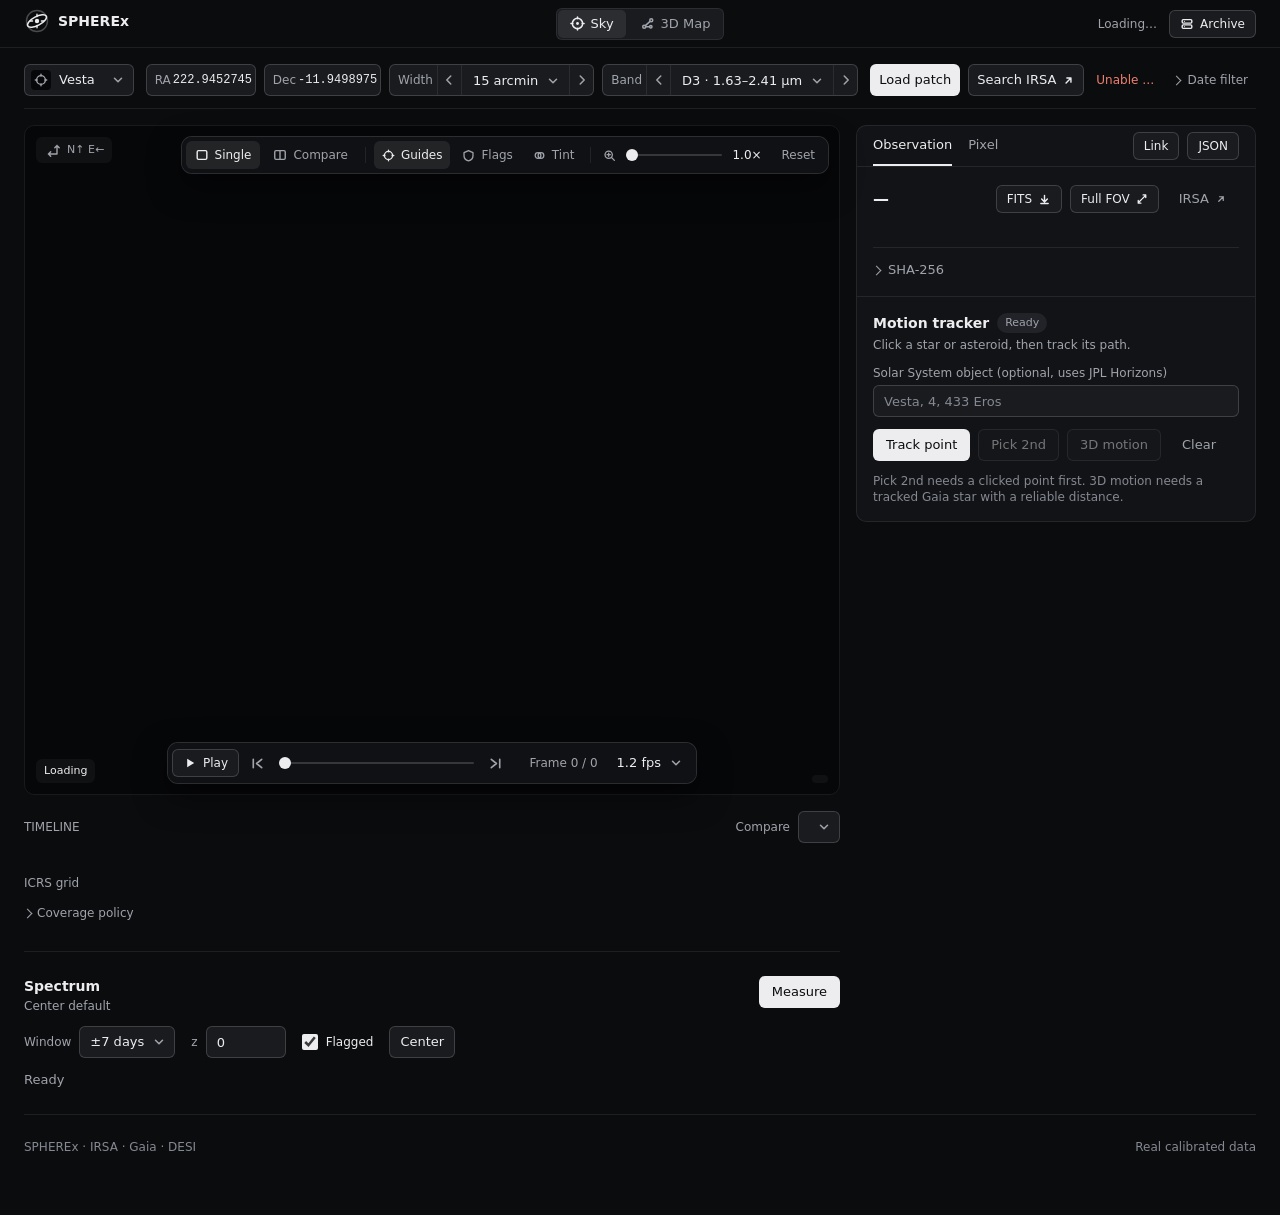
==== outputs/spherex-prototype/index.html @ 91ad0bd4 "Redesign the interface: neutral tokens, custom dropdowns, responsive pass - Split app.css into css/*" ====
<!doctype html>
<html lang="en">
<head>
  <meta charset="utf-8">
  <meta name="viewport" content="width=device-width, initial-scale=1">
  <meta name="description" content="Inspect real archived SPHEREx observations, spectra, and catalog 3D distances.">
  <title>SPHEREx · Celestial Workbench</title>
  <link rel="stylesheet" href="css/tokens.css?v=12">
  <link rel="stylesheet" href="css/controls.css?v=12">
  <link rel="stylesheet" href="css/appbar.css?v=12">
  <link rel="stylesheet" href="css/menu.css?v=12">
  <link rel="stylesheet" href="css/stage.css?v=12">
  <link rel="stylesheet" href="css/inspector.css?v=12">
  <link rel="stylesheet" href="css/spectrum.css?v=12">
  <link rel="stylesheet" href="css/atlas.css?v=12">
  <link rel="stylesheet" href="css/tracker.css?v=12">
  <link rel="stylesheet" href="css/dialogs.css?v=12">
  <link rel="stylesheet" href="css/responsive.css?v=12">
  <link rel="stylesheet" href="css/overrides.css?v=12">
  <script src="app.js?v=10" defer></script>
  <script src="light.js?v=2" defer></script>
  <script src="universe.js?v=2" defer></script>
  <script src="tracking.js?v=9" defer></script>
  <script src="ui-select.js?v=1" defer></script>
</head>
<body>
  <header class="app-bar">
    <div class="app-bar-left">
      <a href="/" class="crest" aria-label="SPHEREx Celestial Workbench home">
        <svg class="crest-mark" width="26" height="26" viewBox="0 0 26 26" fill="none" aria-hidden="true">
          <circle cx="13" cy="13" r="10.5" stroke="currentColor" stroke-width="1.4" stroke-opacity="0.28"/>
          <ellipse cx="13" cy="13" rx="10.5" ry="4.4" transform="rotate(-28 13 13)" stroke="currentColor" stroke-width="1.5"/>
          <path d="M13 6.2v2.4M13 17.4v2.4M6.2 13h2.4M17.4 13h2.4" stroke="currentColor" stroke-width="1.35" stroke-linecap="round"/>
          <circle cx="13" cy="13" r="2.2" fill="currentColor"/>
        </svg>
        <span class="crest-title">
          <strong>SPHEREx</strong>
        </span>
      </a>
    </div>

    <nav class="main-modes" aria-label="Primary workspace">
      <button id="observations-mode" type="button" aria-pressed="true">
        <svg width="15" height="15" viewBox="0 0 16 16" fill="none" stroke="currentColor" stroke-width="1.6" stroke-linecap="round" stroke-linejoin="round" aria-hidden="true">
          <circle cx="8" cy="8" r="5.5"/>
          <circle cx="8" cy="8" r="1.5" fill="currentColor" stroke="none"/>
          <path d="M8 1v2M8 13v2M1 8h2M13 8h2"/>
        </svg>
        <span>Sky</span>
      </button>
      <button id="universe-mode" type="button" aria-pressed="false">
        <svg width="15" height="15" viewBox="0 0 16 16" fill="none" stroke="currentColor" stroke-width="1.6" stroke-linecap="round" stroke-linejoin="round" aria-hidden="true">
          <circle cx="4.5" cy="11.5" r="1.6"/>
          <circle cx="12" cy="4.5" r="1.6"/>
          <circle cx="11.5" cy="11.5" r="1.3"/>
          <path d="M5.7 10.3L10.7 5.7M6.1 11.5h4"/>
        </svg>
        <span>3D Map</span>
      </button>
    </nav>

    <div class="app-bar-right">
      <span id="inventory" class="archive-stat">Loading…</span>
      <button id="updates-button" type="button" class="btn-outline btn-compact btn-trail">
        <svg width="14" height="14" viewBox="0 0 16 16" fill="none" stroke="currentColor" stroke-width="1.6" stroke-linecap="round" stroke-linejoin="round" aria-hidden="true">
          <rect x="2.5" y="3" width="11" height="4" rx="1.2"/>
          <rect x="2.5" y="9" width="11" height="4" rx="1.2"/>
          <circle cx="5" cy="5" r="0.6" fill="currentColor" stroke="none"/>
          <circle cx="5" cy="11" r="0.6" fill="currentColor" stroke="none"/>
        </svg>
        <span>Archive</span>
      </button>
    </div>
  </header>

  <main class="shell">
    <div id="observations-workspace">
      <div class="toolbar">
        <div class="target-switch">
          <button id="target-switcher" type="button" class="switcher" popovertarget="target-popover" aria-haspopup="true" aria-controls="target-popover">
            <span class="sr-only">Change target. Current target: </span>
            <img id="switcher-thumb" alt="" hidden>
            <svg id="switcher-icon" class="switcher-icon" width="16" height="16" viewBox="0 0 16 16" fill="none" stroke="currentColor" stroke-width="1.6" stroke-linecap="round" aria-hidden="true"><circle cx="8" cy="8" r="5"/><path d="M8 1.5v2M8 12.5v2M1.5 8h2M12.5 8h2"/></svg>
            <span class="switcher-copy">
              <strong id="switcher-name">Vesta</strong>
              <small id="switcher-count"></small>
            </span>
            <svg class="switcher-chevron" width="14" height="14" viewBox="0 0 16 16" fill="none" stroke="currentColor" stroke-width="1.75" stroke-linecap="round" stroke-linejoin="round" aria-hidden="true"><path d="M4 6l4 4 4-4"/></svg>
          </button>
          <div id="target-popover" class="target-popover" popover>
            <span class="popover-caption">Targets</span>
            <nav id="fields" class="target-list" aria-label="Saved fields"></nav>
            <button id="import-shortcut" type="button" class="btn-ghost btn-trail">
              <span>Import FITS</span>
              <svg width="13" height="13" viewBox="0 0 16 16" fill="none" stroke="currentColor" stroke-width="1.75" stroke-linecap="round" stroke-linejoin="round" aria-hidden="true"><path d="M8 12V3.5M4.5 7L8 3.5 11.5 7M3 13.5h10"/></svg>
            </button>
          </div>
        </div>

        <form id="search-form" class="query-strip" aria-label="Sky search">
          <div class="query-fields">
            <label class="input-group coord-field" title="Right ascension (ICRS): decimal degrees or hh:mm:ss">
              <span>RA</span>
              <input id="ra" value="222.9452745" required aria-describedby="coordinate-help" placeholder="deg or h:m:s">
            </label>
            <label class="input-group coord-field" title="Declination (ICRS): decimal degrees or ±dd:mm:ss">
              <span>Dec</span>
              <input id="dec" value="-11.9498975" required placeholder="deg or d:m:s">
            </label>

            <div class="input-group">
              <label for="fov">Width</label>
              <div class="stepper">
                <button type="button" id="fov-prev" class="static" aria-label="Previous field width">
                  <svg width="14" height="14" viewBox="0 0 16 16" fill="none" stroke="currentColor" stroke-width="1.75" stroke-linecap="round" stroke-linejoin="round" aria-hidden="true"><path d="M10 3.5L5.5 8 10 12.5"/></svg>
                </button>
                <select id="fov">
                  <option value="5">5 arcmin</option>
                  <option value="10">10 arcmin</option>
                  <option value="15" selected>15 arcmin</option>
                  <option value="30">30 arcmin</option>
                  <option value="60">60 arcmin</option>
                </select>
                <button type="button" id="fov-next" class="static" aria-label="Next field width">
                  <svg width="14" height="14" viewBox="0 0 16 16" fill="none" stroke="currentColor" stroke-width="1.75" stroke-linecap="round" stroke-linejoin="round" aria-hidden="true"><path d="M6 3.5L10.5 8 6 12.5"/></svg>
                </button>
              </div>
            </div>

            <div class="input-group">
              <label for="detector">Band</label>
              <div class="stepper">
                <button type="button" id="detector-prev" class="static" aria-label="Previous detector">
                  <svg width="14" height="14" viewBox="0 0 16 16" fill="none" stroke="currentColor" stroke-width="1.75" stroke-linecap="round" stroke-linejoin="round" aria-hidden="true"><path d="M10 3.5L5.5 8 10 12.5"/></svg>
                </button>
                <select id="detector">
                  <option value="1">D1 · 0.75–1.09 µm</option>
                  <option value="2">D2 · 1.10–1.62 µm</option>
                  <option value="3" selected>D3 · 1.63–2.41 µm</option>
                  <option value="4">D4 · 2.42–3.82 µm</option>
                  <option value="5">D5 · 3.83–4.41 µm</option>
                  <option value="6">D6 · 4.42–5.00 µm</option>
                </select>
                <button type="button" id="detector-next" class="static" aria-label="Next detector">
                  <svg width="14" height="14" viewBox="0 0 16 16" fill="none" stroke="currentColor" stroke-width="1.75" stroke-linecap="round" stroke-linejoin="round" aria-hidden="true"><path d="M6 3.5L10.5 8 6 12.5"/></svg>
                </button>
              </div>
            </div>
          </div>

          <div class="query-buttons">
            <button type="submit" class="btn-brass btn-trail" id="search-button">
              <span>Load patch</span>
            </button>
            <button type="button" id="archive-search" class="btn-outline btn-trail">
              <span>Search IRSA</span>
              <svg width="13" height="13" viewBox="0 0 16 16" fill="none" stroke="currentColor" stroke-width="1.75" stroke-linecap="round" stroke-linejoin="round" aria-hidden="true"><path d="M5 11L11 5M6 5h5v5"/></svg>
            </button>
          </div>

          <div class="query-meta">
            <div id="status" role="status" aria-live="polite" class="status">Ready</div>
            <details class="query-disclosure">
              <summary>
                <span class="summary-label">
                  <span>Date filter</span>
                </span>
                <span id="source-state">UTC · Auto</span>
              </summary>
              <div class="date-filter">
                <span id="coordinate-help">Deg or h:m:s</span>
                <label>From <input type="date" id="start"></label>
                <label>To <input type="date" id="end"></label>
              </div>
            </details>
          </div>
        </form>
      </div>

      <div class="workbench">
        <section class="stage" aria-labelledby="field-title">
          <div class="stage-title sr-only">
            <h1 id="field-title">Vesta</h1>
            <p class="coord-sub" id="field-type"></p>
          </div>

          <div class="hero">
            <div class="viewer-bar hero-float" role="group" aria-label="View controls">
              <div class="segmented" aria-label="View mode">
                <button id="mode-single" type="button" class="static" aria-pressed="true" title="Single frame view">
                  <svg width="14" height="14" viewBox="0 0 16 16" fill="none" stroke="currentColor" stroke-width="1.6" aria-hidden="true"><rect x="2.5" y="3" width="11" height="10" rx="1.5"/></svg>
                  <span>Single</span>
                </button>
                <button id="mode-split" type="button" class="static" aria-pressed="false" title="Side-by-side comparison">
                  <svg width="14" height="14" viewBox="0 0 16 16" fill="none" stroke="currentColor" stroke-width="1.6" aria-hidden="true"><rect x="2" y="3" width="12" height="10" rx="1.5"/><path d="M8 3v10"/></svg>
                  <span>Compare</span>
                </button>
              </div>
              <span class="float-divider" aria-hidden="true"></span>
              <label class="toggle-chip"><input type="checkbox" id="markers" checked>
                <svg width="13" height="13" viewBox="0 0 16 16" fill="none" stroke="currentColor" stroke-width="1.6" stroke-linecap="round" aria-hidden="true"><circle cx="8" cy="8" r="5"/><path d="M8 1.5v2M8 12.5v2M1.5 8h2M12.5 8h2"/></svg>
                <span>Guides</span>
              </label>
              <label class="toggle-chip"><input type="checkbox" id="quality">
                <svg width="13" height="13" viewBox="0 0 16 16" fill="none" stroke="currentColor" stroke-width="1.6" stroke-linecap="round" stroke-linejoin="round" aria-hidden="true"><path d="M8 2l5.5 2.5v3.8c0 3.3-2.3 5.5-5.5 6.2-3.2-.7-5.5-2.9-5.5-6.2V4.5L8 2z"/></svg>
                <span>Flags</span>
              </label>
              <label class="toggle-chip"><input type="checkbox" id="tint">
                <svg width="13" height="13" viewBox="0 0 16 16" fill="none" stroke="currentColor" stroke-width="1.6" stroke-linecap="round" aria-hidden="true"><circle cx="6.2" cy="8" r="3.5"/><circle cx="9.8" cy="8" r="3.5"/></svg>
                <span>Tint</span>
              </label>
              <span class="float-divider" aria-hidden="true"></span>
              <label class="zoom-control" title="Zoom sky viewport">
                <svg width="13" height="13" viewBox="0 0 16 16" fill="none" stroke="currentColor" stroke-width="1.6" stroke-linecap="round" aria-hidden="true"><circle cx="7" cy="7" r="4.5"/><path d="M10.5 10.5L14 14M7 5v4M5 7h4"/></svg>
                <input type="range" id="zoom" min="1" max="5" step="0.1" value="1">
                <output id="zoom-value">1.0×</output>
              </label>
              <button id="reset-view" type="button" class="btn-ghost" title="Reset pan and zoom">Reset</button>
            </div>

            <div id="viewers" class="viewers" aria-busy="false">
              <div id="view-message" class="view-message" hidden role="status"></div>
              <div class="image-pane" id="primary-pane">
                <canvas id="sky" tabindex="0" aria-label="Aligned sky image. Click to inspect a pixel, drag to pan, or use the zoom control."></canvas>
                <span class="hud-badge hud-bl" id="frame-caption">Loading</span>
                <span class="hud-badge hud-tl compass" aria-label="Orientation North up, East left">
                  <svg width="18" height="18" viewBox="0 0 18 18" fill="none" stroke="currentColor" stroke-width="1.4" stroke-linecap="round" aria-hidden="true"><path d="M13 13V4.5M10.8 6.7L13 4.5l2.2 2.2M13 13H4.5M6.7 10.8L4.5 13l2.2 2.2"/></svg>
                  <span>N↑ E←</span>
                </span>
                <span class="hud-badge hud-br" id="scale-label"></span>
                <span class="hud-badge hover-flag-badge" id="hover-flag-badge" hidden></span>
              </div>
              <div class="image-pane" id="reference-pane" hidden>
                <canvas id="reference" tabindex="0" aria-label="Reference sky image"></canvas>
                <span class="hud-badge hud-bl" id="reference-caption"></span>
                <span class="hud-badge hud-tl compass">N↑ E←</span>
              </div>
            </div>

            <div class="transport hero-float" role="group" aria-label="Playback">
              <button id="play" type="button" class="btn-outline" aria-pressed="false">
                <span class="play-icon-slot" aria-hidden="true">
                  <svg class="icon-play" width="14" height="14" viewBox="0 0 16 16" fill="currentColor"><path d="M4.8 3.2v9.6l8-4.8z"/></svg>
                  <svg class="icon-pause" width="14" height="14" viewBox="0 0 16 16" fill="currentColor"><rect x="3.8" y="3.2" width="3" height="9.6" rx="0.9"/><rect x="9.2" y="3.2" width="3" height="9.6" rx="0.9"/></svg>
                </span>
                <span id="play-label">Play</span>
              </button>
              <button id="previous" type="button" class="btn-ghost icon-btn" aria-label="Previous frame">
                <svg width="15" height="15" viewBox="0 0 16 16" fill="none" stroke="currentColor" stroke-width="1.75" stroke-linecap="round" stroke-linejoin="round" aria-hidden="true"><path d="M3.5 3.5v9M12.5 3.5L7 8l5.5 4.5"/></svg>
              </button>
              <input id="timeline" type="range" min="0" max="0" value="0" step="1" aria-label="Observation frame">
              <button id="next" type="button" class="btn-ghost icon-btn" aria-label="Next frame">
                <svg width="15" height="15" viewBox="0 0 16 16" fill="none" stroke="currentColor" stroke-width="1.75" stroke-linecap="round" stroke-linejoin="round" aria-hidden="true"><path d="M12.5 3.5v9M3.5 3.5L9 8l-5.5 4.5"/></svg>
              </button>
              <span id="frame-counter" class="frame-counter">Frame 0 / 0</span>
              <select id="speed" aria-label="Playback interval">
                <option value="1400">0.7 fps</option>
                <option value="800" selected>1.2 fps</option>
                <option value="350">3.0 fps</option>
              </select>
            </div>
          </div>

          <div class="legend-strip">
            <span id="guide-legend" class="legend-marks" aria-label="Mark legend"></span>
            <span id="flag-legend" class="legend-item" hidden>
              <i class="legend-swatch"></i>
              <span>Detector artifact mask</span>
            </span>
          </div>

          <div class="frames-block">
            <div class="timeline-heading">
              <span id="baseline">TIMELINE</span>
              <label>Compare <select id="reference-date"></select></label>
            </div>
            <div class="filmstrip" id="filmstrip"></div>
          </div>

          <div class="stage-notes">
            <p class="comparison-note" id="comparison-note">ICRS grid</p>

            <details id="excluded-observations" class="excluded-observations" hidden>
              <summary id="excluded-summary"></summary>
              <div id="excluded-list"></div>
            </details>

            <details class="coverage-help">
              <summary>Coverage policy</summary>
              <p>Each aligned view uses a padded archive cutout on one ICRS sky grid. Playback requires ≥99% footprint coverage and ≥80% valid unmasked pixels. Brightness also depends on wavelength, background, and flags.</p>
            </details>
          </div>

          <section id="light-panel" class="light-panel" aria-labelledby="light-title">
            <div class="light-head">
              <div class="target-title-block">
                <h2 id="light-title" class="section-title">Spectrum</h2>
                <p id="light-position" class="coord-sub">Center default</p>
              </div>
              <button id="measure-light" type="button" class="btn-brass">Measure</button>
            </div>

            <div class="light-controls">
              <label>Window
                <select id="light-scope">
                  <option value="near">±7 days</option>
                  <option value="dates">Viewer dates</option>
                  <option value="all">All dates</option>
                </select>
              </label>
              <label title="Reference redshift z">z
                <input id="light-redshift" type="number" value="0" min="0" max="5" step="0.001">
              </label>
              <label class="check-label">
                <input type="checkbox" id="light-review" checked> Flagged
              </label>
              <button id="light-center" type="button" class="btn-outline btn-compact">Center</button>
            </div>

            <p id="light-status" class="light-status" role="status">Ready</p>

            <div id="light-result" hidden>
              <div class="light-controls plot-toolbar">
                <div class="segmented">
                  <button id="plot-spectrum" type="button" class="static" aria-pressed="true">Spectrum</button>
                  <button id="plot-time" type="button" class="static" aria-pressed="false">Time</button>
                </div>
                <label>Release
                  <select id="light-release">
                    <option value="all">All</option>
                    <option value="QR3">QR3</option>
                    <option value="QR2">QR2</option>
                  </select>
                </label>
                <label id="time-wave-label" hidden>µm
                  <input id="time-wave" type="number" value="2" min="0.75" max="5" step="0.01">
                </label>
                <label id="time-tolerance-label" hidden>±
                  <input id="time-tolerance" type="number" value="0.05" min="0.005" max="0.5" step="0.005">
                </label>
                <div class="export-pills">
                  <button id="light-csv" type="button" class="btn-outline btn-compact">CSV</button>
                  <button id="light-json" type="button" class="btn-outline btn-compact">JSON</button>
                  <button id="light-svg" type="button" class="btn-outline btn-compact">SVG</button>
                </div>
              </div>

              <div class="plot-wrap">
                <svg id="light-chart" viewBox="0 0 1000 390" role="img" aria-label="Measured light with error bars"></svg>
              </div>
              <p id="plot-note" class="plot-note"></p>

              <div class="candidate-heading">
                <h3>Dip checks</h3>
              </div>
              <div id="chemical-candidates" class="chemical-candidates"></div>

              <details class="coverage-help">
                <summary>Method &amp; refs</summary>
                <p>Forced ePSF fit calibrated using official spectral WCS and pixel solid-angle maps without deblending. Simplified ≥5σ local-continuum checks (releases separate, ≤14d groups) — screening indicators only. Redshift z shifts rest wavelengths.</p>
                <div id="light-sources"></div>
              </details>

              <details class="coverage-help">
                <summary>Records</summary>
                <div id="measurement-table" class="measurement-table"></div>
                <button id="more-measurements" type="button" class="btn-ghost">Show more</button>
              </details>
            </div>
          </section>
        </section>

        <aside class="inspector" aria-label="Details">
          <div class="vesta-callout inspector-section">
            <p id="target-note" class="callout-banner" hidden></p>
            <button id="vesta-example" type="button" class="btn-ghost example-shortcut" hidden>
              <svg width="13" height="13" viewBox="0 0 16 16" fill="none" stroke="currentColor" stroke-width="1.75" stroke-linecap="round" stroke-linejoin="round" aria-hidden="true"><circle cx="8" cy="8" r="5.5"/><path d="M8 5.5v3l2 1.5"/></svg>
              <span>Load archived Vesta example · Aug 4–5</span>
            </button>
            <div id="vesta-guide" class="vesta-guide" hidden><strong>Vesta walkthrough</strong><span id="vesta-guide-text">The gold circle marks a suggested position in this frame.</span><button id="vesta-next-guide" type="button" class="btn-outline btn-compact">Show other marked frame →</button></div>
          </div>

          <section class="inspector-section inspector-card" aria-label="Observation and pixel inspector">
            <div class="inspector-top">
              <div class="tabs" role="tablist">
                <button id="tab-observation" type="button" role="tab" class="static" aria-selected="true">Observation</button>
                <button id="tab-pixel" type="button" role="tab" class="static" aria-selected="false">Pixel</button>
              </div>
              <div class="inspector-util-btns">
                <button id="share" type="button" class="btn-outline btn-compact" title="Copy view URL">Link</button>
                <button id="export" type="button" class="btn-outline btn-compact" title="Export session JSON">JSON</button>
              </div>
            </div>

            <div id="observation-panel" role="tabpanel">
              <div class="obs-banner">
                <div>
                  <h2 id="observation-date">—</h2>
                  <p class="obs-utc" id="observation-time"></p>
                </div>
                <div class="obs-dl-group">
                  <a id="fits-link" class="btn-outline btn-compact btn-trail" download>
                    <span>FITS</span>
                    <svg width="13" height="13" viewBox="0 0 16 16" fill="none" stroke="currentColor" stroke-width="1.75" stroke-linecap="round" stroke-linejoin="round" aria-hidden="true"><path d="M8 3v7.5M4.5 7.5L8 11l3.5-3.5M3.5 13h9"/></svg>
                  </a>
                  <button id="context-button" type="button" class="btn-outline btn-compact btn-trail">
                    <span>Full FOV</span>
                    <svg width="12" height="12" viewBox="0 0 16 16" fill="none" stroke="currentColor" stroke-width="1.75" stroke-linecap="round" stroke-linejoin="round" aria-hidden="true"><path d="M9.5 2.5H13v3.5M6.5 13.5H3V10M13 3L8.5 7.5M3 13l4.5-4.5"/></svg>
                  </button>
                  <a id="source-link" class="btn-ghost btn-trail" target="_blank" rel="noreferrer">
                    <span>IRSA</span>
                    <svg width="12" height="12" viewBox="0 0 16 16" fill="none" stroke="currentColor" stroke-width="1.6" stroke-linecap="round" stroke-linejoin="round" aria-hidden="true"><path d="M5 11L11 5M6 5h5v5"/></svg>
                  </a>
                </div>
              </div>

              <dl id="metadata" class="kv-grid"></dl>
              <div class="quality-card" id="quality-card"></div>

              <details class="hash-details">
                <summary>SHA-256</summary>
                <p id="provenance"></p>
                <code id="checksum"></code>
                <p>Aligned view uses asinh stretch; inspector reads native FITS pixels.</p>
              </details>
            </div>

            <div id="pixel-panel" role="tabpanel" hidden>
              <div class="pixel-guide-hint">
                <svg width="24" height="24" viewBox="0 0 24 24" fill="none" stroke="currentColor" stroke-width="1.5" stroke-linecap="round" aria-hidden="true">
                  <circle cx="12" cy="12" r="8" stroke-opacity="0.35"/>
                  <path d="M12 2.5v3M12 18.5v3M2.5 12h3M18.5 12h3"/>
                  <circle cx="12" cy="12" r="2" fill="#6cb8ff" stroke="none"/>
                </svg>
                <strong class="intro-pixel">Click sky pixel</strong>
              </div>
              <div id="pixel-result"></div>
              <a class="btn-ghost flag-ref btn-trail" target="_blank" rel="noreferrer" href="https://irsa.ipac.caltech.edu/onlinehelp/spherex/spherex/sp.html">
                <span>IRSA flags</span>
                <svg width="12" height="12" viewBox="0 0 16 16" fill="none" stroke="currentColor" stroke-width="1.6" stroke-linecap="round" stroke-linejoin="round" aria-hidden="true"><path d="M5 11L11 5M6 5h5v5"/></svg>
              </a>
            </div>
          </section>

          <div class="tracking-bar inspector-section">
            <div class="tracking-head">
              <div class="tracking-title-row">
                <h2 class="section-title">Motion tracker</h2>
                <span id="track-kind-pill" class="track-kind-pill">Ready</span>
              </div>
              <p id="track-status" role="status">Click a star or asteroid, then track its path.</p>
            </div>
            <label class="track-object" for="track-object">Solar System object (optional, uses JPL Horizons)
              <input id="track-object" type="text" placeholder="Vesta, 4, 433 Eros" autocomplete="off" spellcheck="false">
            </label>
            <div class="tracking-actions">
              <button id="track-star" type="button" class="btn-brass">Track point</button>
              <button id="track-anchor" type="button" class="btn-outline" disabled aria-pressed="false" title="Needs a clicked point first. Then step to another frame and click the moving object to anchor its path.">Pick 2nd</button>
              <button id="track-3d" type="button" class="btn-outline" disabled title="Needs a tracked Gaia DR3 star with a reliable distance (parallax over 20 times its error, RUWE below 1.4).">3D motion</button>
              <button id="track-clear" type="button" class="btn-ghost">Clear</button>
            </div>
            <p id="track-help" class="track-help">Pick 2nd needs a clicked point first. 3D motion needs a tracked Gaia star with a reliable distance.</p>
            <div id="track-result" hidden>
              <div id="track-eph" class="track-eph" hidden>
                <p id="track-source" class="track-source"></p>
                <p id="track-timescale"></p>
                <ul id="track-warnings" class="track-warnings"></ul>
                <p id="track-offset"></p>
                <p id="track-flag" class="track-flag" role="alert" hidden></p>
              </div>
              <div id="track-kpis" class="track-kpis">
                <div class="track-kpi"><span>Speed</span><strong id="kpi-speed">—</strong><small id="kpi-speed-pred"></small></div>
                <div class="track-kpi"><span>Heading</span><strong id="kpi-heading">—</strong><small id="kpi-heading-pred"></small></div>
                <div class="track-kpi"><span>Change</span><strong id="kpi-change">—</strong></div>
                <div class="track-kpi"><span>Measured</span><strong id="kpi-points">—</strong></div>
              </div>
              <div class="track-charts">
                <svg id="track-plot" viewBox="0 0 400 180" role="img" aria-label="Measured sky trajectory relative to the reference observation"></svg>
                <svg id="track-change-plot" viewBox="0 0 400 150" role="img" aria-label="Cumulative path and interval speed over time"></svg>
              </div>
              <p id="track-summary"></p>
              <div class="track-result-actions">
                <button id="track-path" type="button" class="btn-outline btn-compact" hidden>Predicted path details</button>
                <button id="track-export" type="button" class="btn-outline btn-compact">Export JSON</button>
              </div>
              <details>
                <summary>Method &amp; limits</summary>
                <p>Measures native-pixel 2D Gaussian centroids (with unsaturated wing fallback on bright or saturated cores). Matches Gaia DR3 when unique, follows archived ephemerides for Solar System objects like Vesta, or uses an optional 2nd-frame anchor for custom moving objects. Click any point or speed bar to jump frames.</p>
              </details>
            </div>
          </div>

        </aside>
      </div>
    </div>

    <section id="universe-workspace" hidden class="surface-card universe-workspace">
      <div class="card-header">
        <div class="target-title-block">
          <h1>Cosmic atlas</h1>
          <p id="universe-status" class="coord-sub" role="status">Loading…</p>
        </div>
        <div class="universe-head-controls">
          <label>Catalog
            <select id="universe-kind">
              <option value="galaxies">Galaxies · DESI DR1</option>
              <option value="stars">Stars · Gaia DR3</option>
            </select>
          </label>
        </div>
      </div>

      <div class="atlas-controls">
        <label><span>View</span><select id="atlas-view"><option value="slice">Thin slice · less overlap</option><option value="volume">Full catalog volume</option><option value="nearby">Selected neighborhood</option></select></label>
        <label><span>Distance limit <output id="atlas-distance-value"></output></span><input id="atlas-distance" type="range" min="1" max="100" value="100"></label>
        <label><span>Slice thickness <output id="atlas-thickness-value"></output></span><input id="atlas-thickness" type="range" min="2" max="100" value="6"></label>
        <label class="check-label"><input id="atlas-grid" type="checkbox"> Coordinate guides</label>
        <button id="atlas-fit" class="btn-outline">Fit visible objects</button>
      </div>
      <p id="atlas-context" class="atlas-context">Measured positions · each point is a catalog object · symbols are not resolved photographs</p>
      <div class="universe-layout">
        <div class="universe-stage">
          <canvas id="universe-canvas" tabindex="0" aria-label="3D catalog map. Drag to rotate, Shift-drag to pan, wheel to zoom. Click a point to select it."></canvas>
          <div class="atlas-badge"><span id="atlas-count">Loading catalog</span><small id="atlas-legend">Color represents redshift</small></div>
          <div class="atlas-camera"><button id="atlas-zoom-in" class="btn-outline" aria-label="Zoom in">+</button><button id="atlas-zoom-out" class="btn-outline" aria-label="Zoom out">−</button><button id="atlas-top" class="btn-outline">Top view</button></div>
          <div class="universe-overlay">
            <span id="universe-scale"></span>
            <span>Drag: orbit · Shift-drag: pan · Scroll: zoom</span>
          </div>
        </div>

        <aside class="universe-details">
          <div class="atlas-browser"><label for="atlas-search">Find an object</label><input id="atlas-search" type="search" placeholder="Catalog name or ID" autocomplete="off"><div class="atlas-list-heading"><span id="atlas-results-count"></span><select id="atlas-sort" aria-label="Sort objects"><option value="distance">Nearest first</option><option value="name">Name / ID</option></select></div><div id="atlas-results" class="atlas-results" role="group" aria-label="Catalog objects"></div><div class="pair-buttons"><button id="atlas-prev-page" class="btn-outline">Previous</button><button id="atlas-next-page" class="btn-outline">Next</button></div><p id="atlas-browser-note" class="small">Choose a row to locate it. Focus brings its surroundings closer.</p></div>
          <div class="record-head">
            <h2 id="universe-object">Solar System origin</h2>
          </div>
          <dl id="universe-metadata" class="kv-list"></dl>
          <div class="universe-actions">
            <button id="open-object" type="button" class="btn-brass btn-trail" disabled>
              <span>Inspect sky</span>
              <svg width="14" height="14" viewBox="0 0 16 16" fill="none" stroke="currentColor" stroke-width="1.85" stroke-linecap="round" stroke-linejoin="round" aria-hidden="true"><path d="M3 8h10M9 4l4 4-4 4"/></svg>
            </button>
            <div class="pair-buttons">
              <button id="focus-object" type="button" class="btn-outline" disabled>Focus</button>
              <button id="reset-universe" type="button" class="btn-outline">Reset</button>
            </div>
          </div>
          <p id="universe-selection-note" class="muted small">Real catalog positions</p>
        </aside>
      </div>

      <div class="light-controls universe-toolbar">
        <label id="universe-time-label" hidden>Year
          <input id="universe-year" type="range" min="1516" max="2516" step="1" value="2016">
          <output id="universe-year-value">2016</output>
        </label>
        <label class="check-label">
          <input type="checkbox" id="universe-errors" checked> Error bars
        </label>
        <button id="universe-export" type="button" class="btn-outline btn-compact">Export JSON</button>
      </div>

      <details class="coverage-help universe-notes-wrap">
        <summary>Model &amp; sources</summary>
        <div id="universe-notes" class="comparison-note"></div>
      </details>
    </section>

    <footer>
      <span>SPHEREx · IRSA · Gaia · DESI</span>
      <span>Real calibrated data</span>
    </footer>
  </main>

  <dialog id="updates">
    <div class="dialog-title">
      <div>
        <h2>Archive</h2>
      </div>
      <button class="close-dialog static" type="button" aria-label="Close">
        <svg width="16" height="16" viewBox="0 0 16 16" fill="none" stroke="currentColor" stroke-width="1.75" stroke-linecap="round" aria-hidden="true"><path d="M4 4l8 8M12 4l-8 8"/></svg>
      </button>
    </div>
    <div class="update-grid">
      <section>
        <h3>IRSA search</h3>
        <p>Cache local cutouts</p>
        <p id="collections" class="mono small"></p>
        <a href="https://irsa.ipac.caltech.edu/Missions/spherex.html" target="_blank" rel="noreferrer">Release notes ↗</a>
      </section>
      <section>
        <h3>Import FITS</h3>
        <label>Release <input id="release-label" value="QR3" maxlength="30"></label>
        <label class="file-label">Select FITS <input id="fits-files" type="file" accept=".fits,.fit" multiple></label>
        <p id="import-status" role="status"></p>
      </section>
    </div>
    <p id="sync-status" role="status"></p>
    <div id="imported-list"></div>
  </dialog>

  <dialog id="context">
    <div class="dialog-title">
      <div>
        <h2>Full detector</h2>
      </div>
      <button class="close-dialog static" type="button" aria-label="Close">
        <svg width="16" height="16" viewBox="0 0 16 16" fill="none" stroke="currentColor" stroke-width="1.75" stroke-linecap="round" aria-hidden="true"><path d="M4 4l8 8M12 4l-8 8"/></svg>
      </button>
    </div>
    <div id="context-bands" class="context-bands"></div>
    <p id="context-note"></p>
    <img id="context-image" alt="Full archived SPHEREx detector image">
    <a id="context-source" target="_blank" rel="noreferrer">Original FITS ↗</a>
  </dialog>
  <dialog id="star-space" class="star-space"><div class="dialog-title"><div><p class="map-eyebrow">One star · our Solar System</p><h2 id="star-space-title">Relative motion</h2></div><button id="star-space-close" class="close-dialog btn-ghost" type="button" aria-label="Close"><svg width="16" height="16" viewBox="0 0 16 16" fill="none" stroke="currentColor" stroke-width="1.75" stroke-linecap="round" aria-hidden="true"><path d="M4 4l8 8M12 4l-8 8"/></svg></button></div><div class="star-space-stage"><canvas id="star-space-canvas" aria-label="Selected star and Solar System in three dimensional space. Drag to orbit and scroll to zoom." tabindex="0"></canvas><div class="star-space-hud"><span id="star-space-distance"></span><span>Drag to orbit · Scroll to zoom<br>Sphere sizes are illustrative · distances in parsecs</span></div></div><div class="star-space-controls"><button id="star-space-play" class="btn-brass" type="button">▶ Play motion</button><label>Year <output id="star-space-year-label">2016</output><input id="star-space-year" type="range" min="1516" max="2516" value="2016"></label><button id="star-space-reset" class="btn-outline">Reset view</button></div><p id="star-space-note" class="atlas-context"></p></dialog>
</body>
</html>
---- outputs/spherex-prototype/css/tokens.css ----
/* Design tokens and base elements. The contract is outputs/ui-design-spec.md: nothing outside this file hard-codes a colour. */
:root {
  color-scheme: dark;

  /* Surfaces */
  --bg: #0b0c0e;
  --panel: #121316;
  --surface: #191b1f;
  --surface-hover: #212328;
  --canvas-bg: #060709;
  --line: rgba(255, 255, 255, 0.08);
  --line-strong: rgba(255, 255, 255, 0.16);
  --line-hover: rgba(255, 255, 255, 0.28);

  /* Text */
  --text: #ededef;
  --muted: #a0a3ab;
  --subtle: #858892;

  /* Neutral accent: filled primary, checked and selected states */
  --accent: #ededef;
  --accent-hover: #ffffff;
  --accent-ink: #0b0c0e;
  --accent-soft: rgba(255, 255, 255, 0.08);
  --focus: #6ea8fe;

  /* Meaning */
  --warning: #e5b25d;
  --warning-soft: rgba(229, 178, 93, 0.12);
  --danger: #f0806e;
  --danger-soft: rgba(240, 128, 110, 0.12);
  --positive: #68d391;
  --positive-soft: rgba(104, 211, 145, 0.12);

  /* Canvas mark colours, only where the DOM repeats a mark drawn on the image */
  --sky: #6cb8ff;
  --predict: #b9a3f5;

  /* Type */
  --sans: "Segoe UI Variable Text", "Segoe UI", system-ui, -apple-system, sans-serif;
  --display: var(--sans);
  --mono: ui-monospace, "Cascadia Mono", "SF Mono", Consolas, monospace;

  /* Spacing scale */
  --s1: 4px;
  --s2: 8px;
  --s3: 12px;
  --s4: 16px;
  --s5: 24px;
  --s6: 32px;
  --s7: 48px;

  /* Shape */
  --control-h: 32px;
  --control-h-compact: 28px;
  --r-control: 6px;
  --r-panel: 10px;
  --shadow-float: 0 0 0 1px var(--line-strong), 0 12px 32px rgba(0, 0, 0, 0.5);

  /* Motion */
  --ease-out: cubic-bezier(0.2, 0.8, 0.2, 1);
  --t-fast: 120ms;
  --t-menu: 160ms;
  --t-dialog: 200ms;

  /* Older names still read by component files; same values as above */
  --ease-in-out: var(--ease-out);
  --ease-icon: var(--ease-out);
  --shadow-border: 0 0 0 1px var(--line);
  --shadow-border-hover: 0 0 0 1px var(--line-strong);
  --shadow-dialog: var(--shadow-float);
  --image-outline: var(--line);

  font: 13px/20px var(--sans);
}

/* Touch screens and narrow windows get taller controls. */
@media (pointer: coarse), (max-width: 768px) {
  :root {
    --control-h: 40px;
    --control-h-compact: 36px;
  }
}

* {
  box-sizing: border-box;
}

html {
  scrollbar-width: thin;
  scrollbar-color: var(--line-strong) transparent;
}

body {
  margin: 0;
  background: var(--bg);
  color: var(--text);
  -webkit-font-smoothing: antialiased;
}

[hidden] {
  display: none !important;
}

.sr-only {
  position: absolute;
  width: 1px;
  height: 1px;
  overflow: hidden;
  clip: rect(0, 0, 0, 0);
  white-space: nowrap;
}

::selection {
  background: rgba(110, 168, 254, 0.35);
  color: var(--text);
}

h1, h2, h3 {
  font-weight: 600;
  text-wrap: balance;
}

button, input, select {
  font: inherit;
}

button, a, input, select, summary {
  touch-action: manipulation;
  -webkit-tap-highlight-color: transparent;
  transition-property: background-color, border-color, color, opacity;
  transition-duration: var(--t-fast);
  transition-timing-function: var(--ease-out);
}

button, select, summary {
  cursor: pointer;
}

button {
  border: 1px solid transparent;
  border-radius: var(--r-control);
  padding: 0 var(--s3);
  background: none;
  color: var(--text);
}

button:disabled,
input:disabled {
  opacity: 0.45;
  cursor: not-allowed;
}

a {
  color: var(--text);
  text-decoration: underline;
  text-decoration-color: var(--line-strong);
  text-underline-offset: 3px;
}

:focus-visible {
  outline: 2px solid var(--focus);
  outline-offset: 2px;
}

input, select {
  min-width: 0;
  height: var(--control-h);
  padding: 0 10px;
  background: var(--surface);
  border: 1px solid var(--line-strong);
  border-radius: var(--r-control);
  color: var(--text);
  font-size: 13px;
  font-variant-numeric: tabular-nums;
  caret-color: var(--text);
}

input::placeholder {
  color: var(--subtle);
  opacity: 1;
}

input:focus-visible,
select:focus-visible {
  outline-offset: 0;
  border-color: var(--focus);
}

input[type=checkbox] {
  accent-color: var(--accent);
  width: 16px;
  height: 16px;
  margin: 0;
  padding: 0;
}

input[type=file] {
  height: auto;
  padding: var(--s1);
  font-size: 12px;
  color: var(--muted);
}

input[type=file]::file-selector-button {
  font: inherit;
  font-weight: 500;
  color: var(--text);
  background: var(--surface-hover);
  border: 1px solid var(--line-strong);
  border-radius: var(--r-control);
  padding: var(--s1) 10px;
  margin-inline-end: 10px;
  cursor: pointer;
}

@media (prefers-reduced-motion: reduce) {
  *, *::before, *::after {
    transition-duration: 0s !important;
    animation-duration: 0s !important;
  }
}
---- outputs/spherex-prototype/css/controls.css ----
/* Shared controls: sliders and the three button kinds. Class names are read by the JavaScript and stay as they are. */
input[type=range] {
  -webkit-appearance: none;
  appearance: none;
  background: transparent;
  border: 0;
  padding: 0;
  height: 20px;
}

input[type=range]::-webkit-slider-runnable-track {
  height: 2px;
  border-radius: 999px;
  background: var(--line-strong);
}

input[type=range]::-webkit-slider-thumb {
  -webkit-appearance: none;
  appearance: none;
  width: 12px;
  height: 12px;
  border-radius: 50%;
  background: var(--accent);
  border: 0;
  margin-top: -5px;
  cursor: pointer;
}

input[type=range]::-moz-range-track {
  height: 2px;
  border-radius: 999px;
  background: var(--line-strong);
}

input[type=range]::-moz-range-thumb {
  width: 12px;
  height: 12px;
  border-radius: 50%;
  background: var(--accent);
  border: 0;
  cursor: pointer;
}

/* Buttons. Primary (.btn-brass): one per region. Default (.btn-outline): bordered surface. Ghost: text only. */
.btn-brass,
.btn-outline,
.btn-ghost {
  display: inline-flex;
  align-items: center;
  justify-content: center;
  gap: 6px;
  min-height: var(--control-h);
  padding: 0 var(--s3);
  border-radius: var(--r-control);
  font-size: 13px;
  font-weight: 500;
  line-height: 20px;
  white-space: nowrap;
  text-decoration: none;
}

.btn-brass svg,
.btn-outline svg,
.btn-ghost svg {
  flex: none;
}

.btn-brass {
  background: var(--accent);
  color: var(--accent-ink);
}

.btn-outline {
  border: 1px solid var(--line-strong);
  background: var(--surface);
  color: var(--text);
}

.btn-ghost {
  background: transparent;
  color: var(--muted);
}

.btn-compact {
  min-height: var(--control-h-compact);
  padding: 0 10px;
  font-size: 12px;
}

.btn-outline.primary-hint {
  border-color: var(--text);
}

.btn-brass:not(:disabled):active,
.btn-outline:not(:disabled):active,
.btn-ghost:not(:disabled):active {
  scale: 0.98;
}

@media (hover: hover) and (pointer: fine) {
  a:hover { text-decoration-color: var(--text); }
  input:hover:not(:disabled), select:hover:not(:disabled) { border-color: var(--line-hover); }
  .btn-brass:hover:not(:disabled) { background: var(--accent-hover); }
  .btn-outline:hover:not(:disabled) { background: var(--surface-hover); border-color: var(--line-hover); }
  .btn-ghost:hover:not(:disabled) { color: var(--text); background: var(--accent-soft); }
  input[type=file]::file-selector-button:hover { background: var(--surface); }
  summary:hover { color: var(--text); }
}
---- outputs/spherex-prototype/css/appbar.css ----
/* App bar and the Sky toolbar. Neutral chrome: tokens only. */
.app-bar {
  height: 48px;
  display: grid;
  grid-template-columns: 1fr auto 1fr;
  align-items: center;
  gap: var(--s4);
  padding: 0 var(--s5);
  border-bottom: 1px solid var(--line);
  background: var(--bg);
  position: sticky;
  top: 0;
  z-index: 20;
}

.app-bar-left {
  justify-self: start;
}

.crest {
  display: inline-flex;
  align-items: center;
  gap: var(--s2);
  color: var(--text);
  text-decoration: none;
}

.crest-mark {
  color: var(--text);
  flex: none;
}

.crest-title {
  display: inline-flex;
  align-items: baseline;
  gap: var(--s2);
}

.crest-title strong {
  font-size: 14px;
  line-height: 20px;
  font-weight: 600;
}

.crest-title small {
  font-size: 12px;
  color: var(--muted);
}

.main-modes {
  justify-self: center;
  display: inline-flex;
  align-items: center;
  gap: 2px;
  padding: 1px;
  border-radius: var(--r-control);
  background: var(--surface);
  border: 1px solid var(--line);
}

.main-modes button {
  display: inline-flex;
  align-items: center;
  gap: 6px;
  height: var(--control-h-compact);
  padding: 0 var(--s3);
  border: 0;
  border-radius: 5px;
  background: transparent;
  color: var(--muted);
  font-size: 13px;
  font-weight: 500;
}

.main-modes button[aria-pressed=true] {
  background: var(--accent-soft);
  color: var(--text);
}

.app-bar-right {
  justify-self: end;
  display: flex;
  align-items: center;
  gap: var(--s3);
}

.archive-stat {
  font-size: 12px;
  line-height: 16px;
  font-variant-numeric: tabular-nums;
  color: var(--muted);
}

.shell {
  max-width: 1680px;
  margin: 0 auto;
  padding: var(--s4) var(--s5) 36px;
}

.surface-card {
  background: var(--panel);
  border: 1px solid var(--line);
  border-radius: var(--r-panel);
  overflow: hidden;
}

@media (hover: hover) and (pointer: fine) {
  .main-modes button[aria-pressed=false]:hover { color: var(--text); }
}

/* Toolbar: one row, hairline below */
.toolbar {
  display: flex;
  flex-wrap: wrap;
  align-items: center;
  gap: var(--s4);
  padding-bottom: var(--s3);
  margin-bottom: var(--s4);
  border-bottom: 1px solid var(--line);
}

.target-switch {
  flex: none;
}

.switcher {
  display: inline-flex;
  align-items: center;
  gap: var(--s2);
  height: var(--control-h);
  max-width: 220px;
  padding: 0 var(--s2) 0 6px;
  background: var(--surface);
  border: 1px solid var(--line-strong);
  border-radius: var(--r-control);
  text-align: left;
}

.switcher img,
.switcher-icon {
  width: 20px;
  height: 20px;
  border-radius: 4px;
  flex: none;
}

.switcher img {
  object-fit: cover;
  outline: 1px solid var(--image-outline);
  outline-offset: -1px;
}

.switcher-icon {
  padding: 3px;
  color: var(--muted);
  background: var(--canvas-bg);
}

.switcher-copy {
  display: flex;
  align-items: baseline;
  gap: var(--s2);
  min-width: 0;
}

.switcher-copy strong {
  font-size: 13px;
  font-weight: 500;
  white-space: nowrap;
  overflow: hidden;
  text-overflow: ellipsis;
}

.switcher-copy small {
  font-size: 12px;
  color: var(--muted);
  white-space: nowrap;
  font-variant-numeric: tabular-nums;
}

.switcher-chevron {
  flex: none;
  color: var(--muted);
}

@media (hover: hover) and (pointer: fine) {
  .switcher:hover { background: var(--surface-hover); border-color: var(--line-hover); }
}

.target-switch:has(.target-popover:popover-open) .switcher {
  background: var(--surface-hover);
  border-color: var(--line-hover);
}

/* Query controls: label sits inside the field as a muted prefix */
.query-strip {
  display: flex;
  flex-wrap: nowrap;
  align-items: center;
  gap: var(--s4);
  flex: 1 1 0;
  min-width: 0;
}

.query-fields {
  display: flex;
  flex: none;
  align-items: center;
  gap: var(--s2);
}

.input-group {
  display: inline-flex;
  align-items: center;
  height: var(--control-h);
  min-width: 0;
  border: 1px solid var(--line-strong);
  border-radius: var(--r-control);
  background: var(--surface);
  transition-property: border-color;
  transition-duration: var(--t-fast);
  transition-timing-function: var(--ease-out);
}

.input-group > span,
.input-group > label {
  padding: 0 0 0 var(--s2);
  font-size: 12px;
  color: var(--muted);
  white-space: nowrap;
}

.input-group:focus-within {
  border-color: var(--focus);
}

.input-group input,
.input-group input:focus-visible {
  outline: none;
}

@media (hover: hover) and (pointer: fine) {
  .input-group:hover { border-color: var(--line-hover); }
  .input-group:focus-within { border-color: var(--focus); }
}

.coord-field input {
  width: 86px;
  height: 100%;
  border: 0;
  border-radius: 0 var(--r-control) var(--r-control) 0;
  background: transparent;
  padding: 0 4px;
  font-family: var(--mono);
  font-size: 12px;
}

.stepper {
  display: flex;
  align-items: stretch;
  align-self: stretch;
  min-width: 0;
  margin-left: var(--s1);
  border-left: 1px solid var(--line);
}

.stepper > button {
  width: var(--control-h-compact);
  min-width: var(--control-h-compact);
  height: auto;
  padding: 0;
  border: 0;
  border-radius: 0;
  display: inline-flex;
  align-items: center;
  justify-content: center;
  background: transparent;
  color: var(--muted);
}

.stepper > button:last-child {
  border-left: 1px solid var(--line);
  border-radius: 0 var(--r-control) var(--r-control) 0;
}

.stepper > button:first-child {
  border-right: 1px solid var(--line);
}

@media (hover: hover) and (pointer: fine) {
  .stepper > button:hover:not(:disabled) { color: var(--text); background: var(--accent-soft); }
}

.stepper > button:focus-visible {
  outline-offset: -2px;
}

.query-buttons {
  display: flex;
  flex: none;
  gap: var(--s2);
}

.query-buttons button {
  height: var(--control-h);
  white-space: nowrap;
}

/* Status, frame count and date filter: one quiet group at the right */
.query-meta {
  display: flex;
  align-items: center;
  gap: var(--s2);
  margin-left: auto;
  flex: 0 1 auto;
  min-width: 0;
  font-size: 12px;
  color: var(--muted);
  font-variant-numeric: tabular-nums;
}

.query-disclosure {
  position: relative;
  flex: none;
}

.query-disclosure summary {
  list-style: none;
  display: inline-flex;
  align-items: center;
  gap: var(--s2);
  height: var(--control-h);
  padding: 0 var(--s2);
  border-radius: var(--r-control);
  font-size: 12px;
  color: var(--muted);
  white-space: nowrap;
}

.query-disclosure summary::-webkit-details-marker {
  display: none;
}

.query-disclosure[open] summary {
  background: var(--accent-soft);
  color: var(--text);
}

.summary-label {
  display: inline-flex;
  align-items: center;
  gap: 6px;
}

#source-state {
  font-size: 12px;
  color: var(--muted);
  font-variant-numeric: tabular-nums;
}

.date-filter {
  position: absolute;
  top: calc(100% + var(--s1));
  right: 0;
  z-index: 15;
  width: 240px;
  display: grid;
  gap: var(--s2);
  padding: var(--s3);
  border-radius: var(--r-panel);
  background: var(--panel);
  box-shadow: var(--shadow-float);
  color: var(--muted);
  font-size: 12px;
}

.date-filter label {
  display: flex;
  align-items: center;
  justify-content: space-between;
  gap: var(--s2);
}

.status {
  display: block;
  min-width: 0;
  overflow: hidden;
  white-space: nowrap;
  text-overflow: ellipsis;
  font-size: 12px;
  font-weight: 400;
  line-height: 16px;
  color: var(--muted);
  font-variant-numeric: tabular-nums;
}

.status.error {
  color: var(--danger);
}

.status.busy {
  color: var(--text);
}

/* Width of the custom select inside each stepper */
.stepper .ui-select { flex: 0 0 auto; width: auto; }

@media (max-width: 1360px) {
  #source-state { display: none; }
}

/* Narrow: let the groups wrap; a later task does the full responsive pass */
@media (max-width: 1120px) {
  .query-strip,
  .query-fields { flex-wrap: wrap; }
  .query-strip { flex: 1 1 100%; }
  .query-meta { margin-left: 0; }
}
---- outputs/spherex-prototype/css/menu.css ----
/* Custom select (ui-select.js) and the shared menu look for every popover list. */

/* The native select stays in the DOM as the source of truth, out of sight and out of reach. */
.ui-select-native {
  position: absolute !important;
  width: 1px !important;
  height: 1px !important;
  padding: 0 !important;
  border: 0 !important;
  opacity: 0;
  pointer-events: none;
  overflow: hidden;
}

/* Trigger: looks like a field */
.ui-select {
  display: inline-flex;
  min-width: 0;
}

.ui-select-trigger {
  display: inline-flex;
  align-items: center;
  justify-content: space-between;
  gap: var(--s2);
  width: 100%;
  min-width: 0;
  height: var(--control-h);
  padding: 0 var(--s2) 0 10px;
  background: var(--surface);
  border: 1px solid var(--line-strong);
  border-radius: var(--r-control);
  color: var(--text);
  font-size: 13px;
  font-variant-numeric: tabular-nums;
  text-align: left;
}

.ui-select-value {
  min-width: 0;
  overflow: hidden;
  text-overflow: ellipsis;
  white-space: nowrap;
}

.ui-select-chevron {
  flex: none;
  color: var(--muted);
  transition: rotate var(--t-menu) var(--ease-out);
}

.ui-select-trigger[aria-expanded=true] {
  border-color: var(--line-hover);
}

.ui-select-trigger[aria-expanded=true] .ui-select-chevron {
  rotate: 180deg;
}

.ui-select-trigger:disabled {
  opacity: 0.45;
  cursor: not-allowed;
}

@media (hover: hover) and (pointer: fine) {
  .ui-select-trigger:hover:not(:disabled) {
    border-color: var(--line-hover);
  }
}

/* Inside a stepper or the playback bar the container draws the frame. */
.stepper .ui-select-trigger,
.transport .ui-select-trigger {
  border-color: transparent;
  background: transparent;
}

@media (hover: hover) and (pointer: fine) {
  .stepper .ui-select-trigger:hover:not(:disabled),
  .transport .ui-select-trigger:hover:not(:disabled) {
    border-color: transparent;
    background: var(--accent-soft);
  }
}

.stepper .ui-select-trigger[aria-expanded=true],
.transport .ui-select-trigger[aria-expanded=true] {
  border-color: transparent;
  background: var(--accent-soft);
}

/* Shared menu surface: select lists and the target list */
.ui-menu,
.target-popover {
  position: fixed;
  inset: auto;
  margin: 0;
  padding: var(--s1);
  border: 0;
  border-radius: var(--r-panel);
  background: var(--panel);
  box-shadow: var(--shadow-float);
  color: var(--text);
  font-size: 13px;
  opacity: 0;
  translate: 0 4px;
  transition-property: opacity, translate, display, overlay;
  transition-duration: var(--t-menu);
  transition-timing-function: var(--ease-out);
  transition-behavior: allow-discrete;
}

.ui-menu:popover-open,
.target-popover:popover-open {
  opacity: 1;
  translate: 0 0;
}

@starting-style {
  .ui-menu:popover-open,
  .target-popover:popover-open {
    opacity: 0;
    translate: 0 4px;
  }
}

@media (prefers-reduced-motion: reduce) {
  .ui-menu,
  .target-popover {
    translate: none;
    transition: none;
  }
}

.ui-menu {
  flex-direction: column;
  overflow: hidden;
}

.ui-menu:popover-open {
  display: flex;
}

.ui-menu-list {
  flex: 1 1 auto;
  min-height: 0;
  overflow-y: auto;
  overscroll-behavior: contain;
  outline: none;
}

.ui-menu-search {
  flex: none;
  width: 100%;
  height: var(--control-h);
  margin-bottom: var(--s1);
  padding: 0 var(--s2);
  background: transparent;
  border: 0;
  border-bottom: 1px solid var(--line);
  border-radius: 0;
}

.ui-menu-search:focus-visible {
  outline: none;
  border-color: var(--line-strong);
}

.target-popover {
  width: 300px;
  max-width: calc(100vw - 2 * var(--s2));
  max-height: min(70vh, 520px);
  overflow-y: auto;
  overscroll-behavior: contain;
}

/* Rows */
.ui-menu-item,
.field {
  position: relative;
  display: flex;
  align-items: center;
  gap: var(--s2);
  width: 100%;
  min-height: var(--control-h);
  padding: 0 var(--s2);
  border: 0;
  border-radius: var(--r-control);
  background: transparent;
  color: var(--text);
  font-size: 13px;
  font-weight: 400;
  line-height: 20px;
  text-align: left;
  white-space: nowrap;
  cursor: pointer;
}

.ui-menu-item.is-active,
.field:focus-visible {
  background: var(--accent-soft);
}

@media (hover: hover) and (pointer: fine) {
  .field:hover {
    background: var(--accent-soft);
  }
}

.field:focus-visible {
  outline-offset: -2px;
}

/* Selected row: weight 500 and a check mark at the right */
.ui-menu-item[aria-selected=true],
.field[aria-current=true] {
  font-weight: 500;
  padding-right: 28px;
}

.ui-menu-item[aria-selected=true]::after,
.field[aria-current=true]::after {
  content: "";
  position: absolute;
  right: var(--s2);
  top: 50%;
  width: 14px;
  height: 14px;
  margin-top: -7px;
  background: var(--text);
  -webkit-mask: url("data:image/svg+xml,%3Csvg xmlns='http://www.w3.org/2000/svg' viewBox='0 0 16 16' fill='none' stroke='black' stroke-width='1.75' stroke-linecap='round' stroke-linejoin='round'%3E%3Cpath d='M3.5 8.5l3 3 6-7'/%3E%3C/svg%3E") center / contain no-repeat;
  mask: url("data:image/svg+xml,%3Csvg xmlns='http://www.w3.org/2000/svg' viewBox='0 0 16 16' fill='none' stroke='black' stroke-width='1.75' stroke-linecap='round' stroke-linejoin='round'%3E%3Cpath d='M3.5 8.5l3 3 6-7'/%3E%3C/svg%3E") center / contain no-repeat;
}

.ui-menu-item {
  overflow: hidden;
  text-overflow: ellipsis;
  font-variant-numeric: tabular-nums;
}

.ui-menu-note {
  display: flex;
  align-items: center;
  min-height: var(--control-h);
  padding: 0 var(--s2);
  color: var(--muted);
  font-size: 12px;
}

/* Target list rows: thumbnail, name and observation count on one line */
.popover-caption {
  display: block;
  padding: var(--s1) var(--s2);
  font-size: 12px;
  line-height: 16px;
  color: var(--muted);
}

.target-list {
  display: grid;
  gap: 0;
}

.field img {
  width: 24px;
  height: 24px;
  border-radius: 4px;
  outline: 1px solid var(--image-outline);
  outline-offset: -1px;
  object-fit: cover;
  flex: none;
}

.field-copy {
  display: flex;
  align-items: center;
  gap: var(--s2);
  flex: 1 1 auto;
  min-width: 0;
}

.field-copy > span {
  display: flex;
  align-items: baseline;
  gap: var(--s2);
  min-width: 0;
}

.field-cat-icon {
  flex: none;
  color: var(--muted);
}

.field strong {
  overflow: hidden;
  text-overflow: ellipsis;
  font-size: 13px;
  font-weight: inherit;
  white-space: nowrap;
}

.field small {
  flex: none;
  font-size: 12px;
  color: var(--muted);
  white-space: nowrap;
}

#import-shortcut {
  display: flex;
  width: 100%;
  min-height: var(--control-h);
  justify-content: flex-start;
  gap: var(--s2);
  margin-top: var(--s1);
  padding: 0 var(--s2);
  border-radius: var(--r-control);
  font-size: 12px;
  font-weight: 400;
  color: var(--muted);
  position: relative;
}

#import-shortcut::before {
  content: "";
  position: absolute;
  left: 0;
  right: 0;
  top: calc(-1 * var(--s1) / 2);
  border-top: 1px solid var(--line);
}

.switcher-chevron {
  transition: rotate var(--t-menu) var(--ease-out);
}

.target-switch:has(.target-popover:popover-open) .switcher .switcher-chevron {
  rotate: 180deg;
}
---- outputs/spherex-prototype/css/stage.css ----
/* Workbench: image stage (flexible) + inspector (420 px) */
.workbench {
  display: grid;
  grid-template-columns: minmax(0, 1fr) 400px;
  gap: 16px;
  align-items: start;
}

.card-header {
  display: flex;
  align-items: center;
  justify-content: space-between;
  gap: 12px;
  padding: 13px 16px;
  flex-wrap: wrap;
}

.target-title-block {
  display: grid;
  gap: 2px;
}

h1 {
  font-size: 28px;
  line-height: 1.15;
  font-weight: 600;
  letter-spacing: -0.025em;
  margin: 0;
}

h2 {
  font-size: 20px;
  font-weight: 600;
  margin: 0;
  letter-spacing: -0.02em;
  line-height: 1.2;
}

h3 {
  font-size: 16px;
  margin: 0;
  font-weight: 600;
  letter-spacing: -0.015em;
}

.coord-sub {
  margin: 0;
  font: 12px/1.4 var(--mono);
  color: var(--muted);
}

.segmented {
  display: inline-flex;
  gap: var(--s1);
}

.segmented button {
  display: inline-flex;
  align-items: center;
  gap: 6px;
  height: var(--control-h-compact);
  padding: 0 var(--s2);
  font-size: 12px;
  font-weight: 500;
  color: var(--muted);
  border-radius: var(--r-control);
}

.segmented button[aria-pressed=true] {
  background: var(--accent-soft);
  color: var(--text);
}

/* Stage: the image frame */
.stage {
  min-width: 0;
}

.hero {
  position: relative;
}

.viewers, #search-form, #light-panel {
  scroll-margin-top: 70px;
}

.viewers {
  position: relative;
  display: grid;
  grid-template-columns: minmax(0, 1fr);
  grid-template-rows: minmax(0, 1fr);
  height: clamp(420px, calc(100vh - 230px), 760px);
  background: var(--canvas-bg);
  border-radius: var(--r-panel);
  outline: 1px solid var(--line);
  outline-offset: -1px;
  overflow: hidden;
}

.viewers.split {
  grid-template-columns: repeat(2, minmax(0, 1fr));
  gap: var(--s2);
}

.image-pane {
  position: relative;
  min-width: 0;
  min-height: 0;
  overflow: hidden;
}

/* The canvas fills the pane without sizing it: a percentage height inside an auto-height grid
   item fell back to the canvas bitmap height and pushed the image past the frame. */
canvas {
  position: absolute;
  inset: 0;
  display: block;
  width: 100%;
  height: 100%;
  cursor: crosshair;
  touch-action: none;
}

/* Bars floating over the image */
.hero-float {
  position: absolute;
  z-index: 4;
  display: flex;
  align-items: center;
  gap: var(--s1);
  padding: var(--s1);
  border-radius: var(--r-panel);
  background: color-mix(in srgb, var(--panel) 92%, transparent);
  box-shadow: var(--shadow-float);
  font-size: 12px;
  color: var(--muted);
}

.viewer-bar {
  top: var(--s3);
  right: var(--s3);
}

.float-divider {
  width: 1px;
  height: 16px;
  margin: 0 var(--s1);
  background: var(--line);
  flex: none;
}

.toggle-chip {
  position: relative;
  display: inline-flex;
  align-items: center;
  gap: 6px;
  height: var(--control-h-compact);
  padding: 0 var(--s2);
  border-radius: var(--r-control);
  font-size: 12px;
  font-weight: 500;
  color: var(--muted);
  cursor: pointer;
  transition-property: color, background-color;
  transition-duration: var(--t-fast);
}

/* Native box hidden but still focusable and operable */
.toggle-chip input {
  position: absolute;
  inset: 0;
  width: 100%;
  height: 100%;
  margin: 0;
  padding: 0;
  opacity: 0;
  border: 0;
  cursor: pointer;
}

.toggle-chip svg {
  flex: none;
}

.toggle-chip:has(input:checked) {
  background: var(--accent-soft);
  color: var(--text);
}

.toggle-chip:has(input:focus-visible) {
  outline: 2px solid var(--focus);
  outline-offset: 2px;
}

.zoom-control {
  display: inline-flex;
  align-items: center;
  gap: var(--s2);
  padding: 0 var(--s1);
  color: var(--muted);
}

.zoom-control input {
  width: 96px;
}

.zoom-control output {
  min-width: 32px;
  font-size: 12px;
  font-variant-numeric: tabular-nums;
  color: var(--text);
}

#reset-view {
  height: var(--control-h-compact);
  min-height: 0;
  padding: 0 var(--s2);
  font-size: 12px;
}

.transport {
  left: var(--s3);
  right: var(--s3);
  bottom: var(--s3);
  margin-inline: auto;
  width: min(560px, calc(100% - 288px));
}

.transport #play {
  height: var(--control-h-compact);
  min-height: 0;
  padding: 0 10px;
  font-size: 12px;
}

.icon-btn {
  width: var(--control-h-compact);
  height: var(--control-h-compact);
  min-height: 0;
  padding: 0;
  flex: none;
}

.transport input[type=range] {
  flex: 1;
  min-width: 60px;
  margin: 0 var(--s1);
}

.transport .ui-select {
  flex: none;
}

.frame-counter {
  min-width: 88px;
  padding: 0 var(--s1);
  text-align: right;
  font-size: 12px;
  color: var(--muted);
  white-space: nowrap;
  font-variant-numeric: tabular-nums;
}

/* Corner badges */
.hud-badge {
  position: absolute;
  pointer-events: none;
  background: color-mix(in srgb, var(--panel) 85%, transparent);
  padding: var(--s1) var(--s2);
  color: var(--text);
  font: 11px/16px var(--sans);
  font-variant-numeric: tabular-nums;
  border-radius: var(--r-control);
}

.hud-badge.hover-flag-badge {
  top: 56px;
  right: var(--s3);
  padding: var(--s1) var(--s2);
  border: 0;
  border-radius: var(--r-control);
  background: color-mix(in srgb, var(--panel) 85%, transparent);
  color: var(--warning);
  font: 11px/16px var(--sans);
  backdrop-filter: none;
}

.hud-bl { left: var(--s3); bottom: var(--s3); }
.hud-tl { left: var(--s3); top: var(--s3); color: var(--muted); }
.hud-br { right: var(--s3); bottom: var(--s3); }

.compass {
  display: inline-flex;
  align-items: center;
  gap: 5px;
}

/* Loading and message states */
.view-message {
  position: absolute;
  inset: 0;
  z-index: 3;
  display: flex;
  flex-direction: column;
  align-items: center;
  justify-content: center;
  gap: var(--s3);
  text-align: center;
  padding: var(--s5);
  background: var(--canvas-bg);
  color: var(--muted);
  font-size: 13px;
  line-height: 20px;
  opacity: 1;
  transition-property: opacity;
  transition-duration: var(--t-menu);
  transition-timing-function: var(--ease-out);
}

@starting-style {
  .view-message:not([hidden]) {
    opacity: 0;
  }
}

.load-progress {
  width: min(240px, 70%);
  height: 2px;
  background: var(--line);
  overflow: hidden;
}

.load-progress i {
  display: block;
  height: 100%;
  background: var(--text);
}

@media (prefers-reduced-motion: no-preference) {
  .load-progress i { transition: width 300ms var(--ease-out); }
}

.viewers[aria-busy=true] canvas,
.empty-view canvas,
.empty-view .hud-bl,
.empty-view .hud-br {
  visibility: hidden;
}

/* Compare mode: badges step inside the letterbox so the floats never cover them. */
.viewers.split .hud-tl { top: 56px; }
.viewers.split .hud-bl,
.viewers.split .hud-br { bottom: 56px; }
/* Both panes share one field of view, and the toolbar shows it; in compare the badge would sit beside the other pane's date. */
.viewers.split #scale-label { display: none; }

/* Play button icon swap */
.play-icon-slot {
  display: inline-grid;
  place-items: center;
  width: 14px;
  height: 14px;
}

.play-icon-slot svg {
  grid-area: 1 / 1;
  transition-property: opacity;
  transition-duration: var(--t-fast);
  transition-timing-function: var(--ease-out);
}

#play[aria-pressed=false] .icon-play,
#play[aria-pressed=true] .icon-pause {
  opacity: 1;
}

#play[aria-pressed=false] .icon-pause,
#play[aria-pressed=true] .icon-play {
  opacity: 0;
}

/* Under the image: legend, frames, notes */
.legend-strip {
  display: flex;
  flex-wrap: wrap;
  align-items: center;
  gap: var(--s1) var(--s4);
  padding: var(--s3) 0 0;
  font-size: 12px;
  color: var(--muted);
}

.legend-strip:not(:has(.legend-item:not([hidden]))) {
  display: none;
}

.legend-marks {
  display: contents;
}

.legend-item {
  display: inline-flex;
  align-items: center;
  gap: 6px;
}

.legend-item svg {
  flex: none;
}

.frames-block {
  margin-top: var(--s4);
}

.timeline-heading {
  display: flex;
  justify-content: space-between;
  align-items: center;
  gap: var(--s3);
  padding-bottom: var(--s2);
  color: var(--muted);
  font-size: 12px;
  font-variant-numeric: tabular-nums;
}

.timeline-heading label {
  display: inline-flex;
  align-items: center;
  gap: var(--s2);
}

#baseline {
  font-weight: 400;
  color: var(--muted);
}

.filmstrip {
  display: flex;
  gap: var(--s2);
  padding-bottom: var(--s2);
  overflow-x: auto;
  overscroll-behavior-x: contain;
  scrollbar-width: thin;
  scrollbar-color: var(--line-strong) transparent;
}

.frame-button {
  flex: none;
  min-width: 112px;
  border: 1px solid var(--line);
  background: var(--surface);
  /* Tight around the thumbnail, a full inset after the text. */
  padding: var(--s1) var(--s3) var(--s1) var(--s1);
  border-radius: var(--r-control);
  text-align: left;
  display: flex;
  gap: var(--s2);
  align-items: center;
  color: var(--text);
}

@media (hover: hover) and (pointer: fine) {
  .frame-button:hover { background: var(--surface-hover); }
}

.frame-button[aria-current=true] {
  border-color: var(--line-hover);
  background: var(--accent-soft);
}

.frame-button img {
  width: 32px;
  height: 32px;
  border-radius: var(--s1);
  object-fit: cover;
  flex: none;
}

.frame-copy {
  display: grid;
  gap: 0;
  padding-right: var(--s1);
}

.frame-button .frame-copy span {
  display: block;
  white-space: nowrap;
  font: 12px/16px var(--sans);
  font-variant-numeric: tabular-nums;
  color: var(--muted);
}

.frame-button .frame-copy span:first-child {
  font-weight: 500;
  color: var(--text);
}

/* Notes: one quiet block */
.stage-notes {
  margin-top: var(--s2);
  color: var(--muted);
  font-size: 12px;
  line-height: 16px;
}

.comparison-note {
  margin: 0;
  padding: var(--s2) 0;
}

.excluded-observations, .coverage-help {
  padding: var(--s1) 0;
  color: var(--muted);
}

.stage-notes summary {
  display: flex;
  align-items: center;
  gap: 6px;
  font-size: 12px;
  color: var(--muted);
  list-style: none;
}

.stage-notes summary::-webkit-details-marker { display: none; }

.stage-notes summary::before {
  content: "";
  flex: none;
  width: 6px;
  height: 6px;
  border-right: 1.5px solid currentColor;
  border-bottom: 1.5px solid currentColor;
  rotate: -45deg;
  transition: rotate var(--t-fast) var(--ease-out);
}

.stage-notes details[open] > summary::before { rotate: 45deg; }

/* Warning dot for the partial-frames summary, placed after the chevron */
.excluded-observations summary::after {
  content: "";
  order: -1;
  width: 6px;
  height: 6px;
  border-radius: 50%;
  background: var(--warning);
}

.excluded-observations summary::before { order: -2; }

.excluded-observations p, .coverage-help p {
  margin: var(--s2) 0 0;
  line-height: 16px;
}

.excluded-observations a {
  margin-left: var(--s2);
}

.excluded-observations #excluded-list {
  max-height: 200px;
  overflow: auto;
  overscroll-behavior: contain;
}
---- outputs/spherex-prototype/css/inspector.css ----
/* Inspector: one panel, sections divided by one hairline */
.inspector {
  min-width: 0;
  background: var(--panel);
  border: 1px solid var(--line);
  border-radius: var(--r-panel);
}

@media (min-width: 1121px) {
  .inspector {
    position: sticky;
    top: 60px;
    align-self: start;
    max-height: calc(100vh - 72px);
    overflow-y: auto;
    overscroll-behavior: contain;
    scrollbar-width: thin;
    scrollbar-color: var(--line-strong) transparent;
  }
}

.inspector-section {
  padding: var(--s4);
}

.inspector-section:not(:last-child) {
  border-bottom: 1px solid var(--line);
}

.section-title {
  margin: 0;
  font-size: 14px;
  font-weight: 600;
  line-height: 20px;
  letter-spacing: 0;
}

/* Callout: neutral; collapses when its three children are hidden */
.vesta-callout {
  display: grid;
  gap: var(--s2);
  justify-items: start;
}

.vesta-callout:not(:has(> :not([hidden]))) {
  display: none;
}

.callout-banner {
  margin: 0;
  color: var(--text);
  font-size: 13px;
  font-weight: 400;
  line-height: 20px;
}

.example-shortcut {
  justify-self: start;
  text-align: left;
  white-space: normal;
  margin-left: calc(-1 * var(--s2));
}

.vesta-guide {
  display: grid;
  gap: var(--s2);
  justify-items: start;
  font-size: 13px;
  line-height: 20px;
}

.vesta-guide strong {
  font-size: 13px;
  font-weight: 600;
  color: var(--text);
}

.vesta-guide span {
  color: var(--muted);
}

.inspector-card {
  padding: 0;
}

.inspector-top {
  display: flex;
  align-items: center;
  justify-content: space-between;
  gap: var(--s2);
  padding: 0 var(--s4);
  border-bottom: 1px solid var(--line);
}

.tabs {
  display: flex;
  gap: var(--s4);
}

.tabs button {
  height: 40px;
  padding: 0;
  border: 0;
  border-bottom: 2px solid transparent;
  border-radius: 0;
  font-size: 13px;
  font-weight: 500;
  color: var(--muted);
}

.tabs button[aria-selected=true] {
  color: var(--text);
  border-bottom-color: var(--text);
}

@media (hover: hover) and (pointer: fine) {
  .tabs button:hover { color: var(--text); }
}

.inspector-util-btns {
  display: flex;
  gap: var(--s2);
}

#observation-panel, #pixel-panel {
  padding: var(--s4);
}

.obs-banner {
  display: flex;
  align-items: center;
  justify-content: space-between;
  gap: var(--s3);
  flex-wrap: wrap;
  margin-bottom: var(--s4);
}

.obs-banner h2 {
  margin: 0;
  font-size: 16px;
  font-weight: 600;
  line-height: 24px;
}

.obs-utc {
  margin: 0;
  font-size: 12px;
  line-height: 16px;
  color: var(--muted);
  font-variant-numeric: tabular-nums;
}

.obs-dl-group {
  display: flex;
  align-items: center;
  gap: var(--s2);
  flex-wrap: wrap;
}

/* Label / value lists */
dt {
  font-size: 12px;
  line-height: 16px;
  color: var(--muted);
}

dd {
  margin: 0;
  font-size: 13px;
  font-weight: 500;
  line-height: 20px;
  color: var(--text);
  overflow-wrap: anywhere;
  font-variant-numeric: tabular-nums;
}

.kv-grid, #pixel-result > dl {
  display: grid;
  grid-template-columns: repeat(2, minmax(0, 1fr));
  gap: var(--s3) var(--s4);
  margin: 0 0 var(--s4);
}

.kv-grid > div, #pixel-result > dl > div {
  display: grid;
  gap: 2px;
}

#metadata > div:first-child dd {
  font-family: var(--mono);
  font-size: 12px;
  font-weight: 400;
}

#pixel-result > dl {
  grid-template-columns: 1fr;
  gap: var(--s2);
}

#pixel-result > dl > div {
  display: flex;
  justify-content: space-between;
  align-items: baseline;
  gap: var(--s3);
}

#pixel-result > dl dd {
  text-align: right;
}

/* Also used by the 3D Map screen: a plain base */
.kv-list {
  margin: var(--s1) 0 var(--s3);
}

.kv-list > div {
  display: flex;
  justify-content: space-between;
  align-items: baseline;
  gap: var(--s3);
  padding: 7px 0;
  border-bottom: 1px solid var(--line);
}

.kv-list dd {
  text-align: right;
}

.inspector .kv-list > div {
  padding: 0;
  border: 0;
}

.inspector .kv-list {
  display: grid;
  gap: var(--s2);
}

/* Quality card */
.quality-card {
  background: var(--surface);
  border-radius: var(--r-control);
  padding: var(--s2) var(--s3);
  color: var(--subtle);
  font-size: 12px;
  line-height: 16px;
  margin-bottom: var(--s3);
  display: flex;
  align-items: center;
  justify-content: space-between;
  gap: var(--s2);
  flex-wrap: wrap;
  cursor: pointer;
  transition: background-color var(--t-fast) var(--ease-out);
}

.quality-card:empty {
  display: none;
}

.quality-card strong {
  display: inline-flex;
  align-items: center;
  gap: var(--s2);
  margin: 0;
  font-size: 13px;
  font-weight: 600;
  line-height: 20px;
  color: var(--text);
}

.quality-card strong::before {
  content: "";
  width: 6px;
  height: 6px;
  border-radius: 50%;
  background: var(--warning);
  flex: none;
}

@media (hover: hover) and (pointer: fine) {
  .quality-card:hover { background: var(--surface-hover); }
}

.flag-chip-list {
  display: flex;
  flex-wrap: wrap;
  gap: var(--s1);
  flex-basis: 100%;
}

.flag-chip {
  font-size: 12px;
  line-height: 16px;
  color: var(--muted);
  background: var(--surface-hover);
  padding: 2px var(--s2);
  border-radius: var(--r-control);
}

/* Disclosures: quiet rows */
details {
  color: var(--muted);
  font-size: 12px;
  line-height: 16px;
}

summary {
  cursor: pointer;
  color: var(--muted);
  font-size: 13px;
  line-height: 20px;
  list-style: none;
  display: flex;
  align-items: center;
  gap: var(--s2);
}

summary::-webkit-details-marker { display: none; }

summary::before {
  content: "";
  width: 6px;
  height: 6px;
  flex: none;
  border-right: 1.5px solid currentColor;
  border-bottom: 1.5px solid currentColor;
  rotate: -45deg;
  transition: rotate var(--t-fast) var(--ease-out);
}

details[open] > summary::before {
  rotate: 45deg;
}

details p {
  margin: var(--s2) 0 0;
}

.hash-details {
  padding-top: var(--s3);
  border-top: 1px solid var(--line);
}

details code {
  display: block;
  overflow-wrap: anywhere;
  word-break: break-all;
  font: 12px/16px var(--mono);
  color: var(--muted);
  margin: var(--s2) 0;
}

/* Pixel tab */
.pixel-guide-hint {
  margin-bottom: var(--s3);
  color: var(--muted);
}

.pixel-guide-hint svg {
  display: none;
}

#pixel-panel:has(#pixel-result:not(:empty)) .pixel-guide-hint {
  display: none;
}

.intro-pixel {
  margin: 0;
  font-size: 13px;
  font-weight: 400;
  color: var(--muted);
  line-height: 20px;
}

.flag-ref {
  display: inline-flex;
  margin-top: var(--s2);
  margin-left: calc(-1 * var(--s3));
}

.flag {
  display: inline-block;
  font-size: 12px;
  line-height: 16px;
  color: var(--muted);
  background: var(--surface-hover);
  padding: 2px var(--s2);
  border-radius: var(--r-control);
  margin: var(--s1) var(--s1) 0 0;
}

.flag.caution {
  color: var(--warning);
  background: var(--warning-soft);
}

.hover-flag-badge {
  top: 64px;
  right: 12px;
  background: var(--panel);
  color: var(--text);
  padding: var(--s1) var(--s3);
  border-radius: 999px;
  font-size: 12px;
  font-weight: 600;
  box-shadow: var(--shadow-float);
  pointer-events: none;
}

/* Repeats the flag-mask colour drawn on the canvas, so it keeps its data colour. */
.flag-swatch, .legend-swatch {
  width: 9px;
  height: 9px;
  border-radius: 2px;
  display: inline-block;
  background: rgba(235, 92, 82, 0.72);
  border: 1px solid #f58d84;
}

.muted { color: var(--muted); }
.small { font-size: 12px; }
---- outputs/spherex-prototype/css/spectrum.css ----
/* Spectrum: header, controls, result toolbar, chart well, dip checks, disclosures, records. */
.light-panel {
  margin-top: var(--s5);
  padding-top: var(--s5);
  border-top: 1px solid var(--line);
}

.light-head {
  display: flex;
  align-items: flex-start;
  justify-content: space-between;
  gap: var(--s3);
  margin-bottom: var(--s3);
}

.light-panel .section-title {
  font-size: 14px;
  line-height: 20px;
  font-weight: 600;
}

.light-panel .coord-sub {
  font: 12px/16px var(--sans);
  font-variant-numeric: tabular-nums;
  color: var(--muted);
}

/* One row of labelled fields; shared with the universe workspace controls. */
.light-controls {
  display: flex;
  flex-wrap: wrap;
  align-items: center;
  gap: var(--s2) var(--s4);
  font-size: 12px;
  line-height: 16px;
  color: var(--muted);
}

.light-controls label {
  display: inline-flex;
  align-items: center;
  gap: var(--s2);
}

.light-controls input[type=number] {
  width: 80px;
}

.check-label {
  cursor: pointer;
  color: var(--text);
}

.light-controls .btn-compact {
  min-height: var(--control-h);
  font-size: 13px;
}

.light-status {
  margin: var(--s3) 0 0;
  font-size: 13px;
  font-weight: 400;
  line-height: 20px;
  font-variant-numeric: tabular-nums;
  color: var(--muted);
}

/* Result reveal: opacity only */
#light-result {
  margin-top: var(--s4);
  opacity: 1;
  transition: opacity var(--t-dialog) var(--ease-out);
}

@starting-style {
  #light-result:not([hidden]) {
    opacity: 0;
  }
}

.plot-toolbar {
  margin-bottom: var(--s3);
}

.export-pills {
  margin-left: auto;
  display: flex;
  gap: var(--s2);
}

/* The Spectrum / Time control: pressed is a soft fill */
#light-panel .segmented {
  background: none;
  border: 1px solid var(--line-strong);
  padding: 2px;
  border-radius: var(--r-control);
  gap: 2px;
}

#light-panel .segmented button {
  min-height: calc(var(--control-h) - 6px);
  padding: 0 var(--s3);
  font-size: 13px;
  font-weight: 500;
  color: var(--muted);
}

#light-panel .segmented button[aria-pressed=true] {
  background: var(--accent-soft);
  color: var(--text);
}

/* light.js paints the chart's own background, so the well has no padding: one box, not two. */
.plot-wrap {
  overflow: hidden;
  background: var(--canvas-bg);
  border: 1px solid var(--line);
  border-radius: var(--r-panel);
}

#light-chart {
  width: 100%;
  height: auto;
  display: block;
}

#light-chart [role=button]:focus-visible {
  outline: 2px solid var(--focus);
  outline-offset: 2px;
}

.plot-note {
  margin: var(--s2) 0 0;
  font-size: 12px;
  line-height: 16px;
  color: var(--muted);
}

.candidate-heading {
  margin-top: var(--s5);
}

.candidate-heading h3 {
  margin: 0;
  font-size: 14px;
  line-height: 20px;
  font-weight: 600;
}

.chemical-candidates {
  display: grid;
  grid-template-columns: repeat(auto-fill, minmax(180px, 1fr));
  gap: var(--s3);
  margin-top: var(--s3);
}

.candidate-card {
  display: grid;
  gap: var(--s1);
  align-content: start;
  padding: var(--s3);
  background: var(--surface);
  border-radius: var(--r-control);
}

.candidate-card h4 {
  margin: 0;
  font-size: 12px;
  line-height: 16px;
  font-weight: 500;
}

.candidate-card strong {
  font-size: 14px;
  line-height: 20px;
  font-weight: 600;
  color: var(--text);
}

.candidate-card.candidate-found strong {
  color: var(--positive);
}

.candidate-card small {
  font-size: 12px;
  line-height: 16px;
  font-variant-numeric: tabular-nums;
  color: var(--muted);
}

/* Disclosure rows inside the result */
#light-result .coverage-help {
  margin-top: var(--s4);
  padding: 0;
  border-top: 1px solid var(--line);
}

#light-result .coverage-help > summary {
  display: flex;
  align-items: center;
  gap: var(--s2);
  padding: var(--s3) 0;
  font-size: 13px;
  line-height: 20px;
  color: var(--muted);
  list-style: none;
}

#light-result .coverage-help > summary::-webkit-details-marker {
  display: none;
}

#light-result .coverage-help > summary::before {
  content: "";
  width: 6px;
  height: 6px;
  border-right: 1.5px solid currentColor;
  border-bottom: 1.5px solid currentColor;
  rotate: -45deg;
  transition: rotate var(--t-fast) var(--ease-out);
}

#light-result .coverage-help[open] > summary::before {
  rotate: 45deg;
}

#light-result .coverage-help p {
  margin: 0 0 var(--s3);
  font-size: 12px;
  line-height: 16px;
  color: var(--muted);
}

#light-sources {
  display: flex;
  flex-wrap: wrap;
  gap: var(--s2) var(--s4);
  font-size: 12px;
  padding-bottom: var(--s3);
}

.measurement-table {
  max-height: 320px;
  overflow: auto;
  overscroll-behavior: contain;
}

.measurement-table table {
  width: 100%;
  border-collapse: collapse;
  font-size: 12px;
  line-height: 16px;
  font-variant-numeric: tabular-nums;
}

.measurement-table th,
.measurement-table td {
  padding: var(--s2) var(--s3) var(--s2) 0;
  text-align: left;
  border-bottom: 1px solid var(--line);
  vertical-align: top;
  color: var(--text);
}

.measurement-table th {
  position: sticky;
  top: 0;
  background: var(--bg);
  color: var(--muted);
  font-weight: 500;
}

.measurement-table td:last-child {
  color: var(--muted);
}

#more-measurements {
  margin: var(--s2) 0 var(--s3);
}
---- outputs/spherex-prototype/css/atlas.css ----
/* Cosmic atlas: header, one controls row, then a stage and a details panel of equal height. */
#universe-workspace {
  background: none;
  border: 0;
  border-radius: 0;
  overflow: visible;
  display: grid;
  gap: var(--s2);
}

/* Header: title and status at the left, Catalog select at the right */
#universe-workspace .card-header {
  padding: 0;
  border: 0;
  align-items: center;
  gap: var(--s4);
}

#universe-workspace .universe-head-controls label {
  display: flex;
  align-items: center;
  gap: var(--s2);
}

#universe-workspace .target-title-block {
  gap: 0;
}

#universe-workspace h1 {
  font-size: 20px;
  line-height: 28px;
  font-weight: 600;
  letter-spacing: 0;
}

#universe-status {
  font: 12px/16px var(--sans);
  font-variant-numeric: tabular-nums;
  color: var(--muted);
}

.universe-head-controls label,
.atlas-controls > label {
  display: grid;
  gap: var(--s1);
  font-size: 12px;
  line-height: 16px;
  color: var(--muted);
}

.universe-head-controls .ui-select {
  width: 240px;
}

.atlas-controls {
  display: flex;
  flex-wrap: wrap;
  align-items: flex-end;
  gap: var(--s3) var(--s4);
  padding: 0;
  border: 0;
  background: none;
}

.atlas-controls > label.check-label {
  display: inline-flex;
  align-items: center;
  gap: var(--s2);
  height: var(--control-h);
  font-size: 13px;
  line-height: 20px;
  color: var(--text);
}

.atlas-controls .ui-select {
  width: 220px;
}

.atlas-controls input[type=range] {
  width: 160px;
}

.atlas-controls output {
  margin-left: var(--s1);
  font: 12px/16px var(--sans);
  font-variant-numeric: tabular-nums;
  color: var(--text);
}

.atlas-context {
  margin: calc(var(--s1) * -1) 0 0;
  padding: 0;
  border: 0;
  font-size: 12px;
  line-height: 16px;
  color: var(--muted);
}

/* Stage and details panel share one height and fill the window */
#universe-workspace .universe-layout {
  display: grid;
  grid-template-columns: minmax(0, 1fr) 360px;
  gap: var(--s4);
  height: max(520px, calc(100vh - 250px));
  border: 0;
}

#universe-workspace .universe-stage {
  position: relative;
  height: 100%;
  min-height: 0;
  background: var(--canvas-bg);
  border: 1px solid var(--line);
  border-radius: var(--r-panel);
  overflow: hidden;
}

#universe-canvas {
  display: block;
  width: 100%;
  height: 100%;
  cursor: grab;
  touch-action: none;
}

#universe-canvas:active {
  cursor: grabbing;
}

/* Badges on the canvas */
.atlas-badge {
  position: absolute;
  top: var(--s3);
  left: var(--s3);
  display: grid;
  gap: var(--s1);
  padding: var(--s2) var(--s3);
  background: color-mix(in srgb, var(--panel) 85%, transparent);
  border-radius: var(--r-control);
  pointer-events: none;
}

.atlas-badge > span {
  font-size: 12px;
  line-height: 16px;
  font-weight: 500;
  color: var(--text);
  font-variant-numeric: tabular-nums;
}

.atlas-badge small {
  font-size: 12px;
  line-height: 16px;
  color: var(--muted);
}

.atlas-camera {
  position: absolute;
  top: var(--s3);
  right: var(--s3);
  display: flex;
  gap: var(--s2);
}

.atlas-camera button {
  min-height: var(--control-h-compact);
  min-width: var(--control-h-compact);
  padding: 0 10px;
  font-size: 12px;
}

/* Too narrow for the badge and the camera buttons side by side: the badge drops below the buttons. */
@media (max-width: 620px) {
  .atlas-badge { top: calc(var(--s3) + var(--control-h-compact) + var(--s2)); }
}

.universe-overlay {
  position: absolute;
  left: var(--s3);
  right: var(--s3);
  bottom: var(--s3);
  display: flex;
  justify-content: space-between;
  align-items: center;
  gap: var(--s2);
  flex-wrap: wrap;
  pointer-events: none;
  font: 11px/16px var(--sans);
  font-variant-numeric: tabular-nums;
  color: var(--muted);
}

.universe-overlay > span {
  padding: var(--s1) var(--s2);
  background: color-mix(in srgb, var(--panel) 85%, transparent);
  border-radius: var(--r-control);
}

/* Details panel scrolls inside itself */
#universe-workspace .universe-details {
  height: 100%;
  min-height: 0;
  overflow-y: auto;
  scrollbar-width: thin;
  scrollbar-color: var(--line-strong) transparent;
  padding: var(--s4);
  display: grid;
  gap: var(--s3);
  align-content: start;
  background: var(--panel);
  border: 1px solid var(--line);
  border-radius: var(--r-panel);
}

.atlas-browser {
  display: grid;
  gap: var(--s2);
  padding-bottom: var(--s4);
  border-bottom: 1px solid var(--line);
}

.atlas-browser > label {
  font-size: 12px;
  line-height: 16px;
  font-weight: 400;
  color: var(--muted);
}

#atlas-search {
  width: 100%;
}

.atlas-list-heading {
  display: flex;
  align-items: center;
  justify-content: space-between;
  gap: var(--s2);
  font-size: 12px;
  line-height: 16px;
  color: var(--muted);
  font-variant-numeric: tabular-nums;
}

.atlas-list-heading .ui-select {
  width: 140px;
}

.atlas-results {
  display: grid;
  gap: 0;
  min-height: 42px;
  font-size: 12px;
  color: var(--muted);
}

.atlas-object {
  display: grid;
  gap: 0;
  width: 100%;
  min-width: 0;
  padding: var(--s2) var(--s3);
  text-align: left;
  background: transparent;
  border: 0;
  border-radius: var(--r-control);
  color: var(--text);
}

.atlas-object strong {
  font-size: 13px;
  line-height: 20px;
  font-weight: 500;
  overflow: hidden;
  text-overflow: ellipsis;
  white-space: nowrap;
}

.atlas-object small {
  font: 12px/16px var(--sans);
  font-variant-numeric: tabular-nums;
  color: var(--muted);
}

.atlas-object[aria-pressed=true] {
  background: var(--accent-soft);
}

@media (hover: hover) and (pointer: fine) {
  .atlas-object:hover {
    background: var(--accent-soft);
  }
}

#universe-workspace .pair-buttons {
  display: grid;
  grid-template-columns: 1fr 1fr;
  gap: var(--s2);
}

#universe-workspace .atlas-browser .pair-buttons button {
  min-height: var(--control-h-compact);
  padding: 0 10px;
  font-size: 12px;
}

#atlas-browser-note,
#universe-selection-note {
  margin: 0;
  font-size: 12px;
  line-height: 16px;
  color: var(--subtle);
}

.universe-details h2 {
  font-size: 16px;
  line-height: 24px;
  font-weight: 600;
  letter-spacing: 0;
  overflow-wrap: anywhere;
}

.universe-details .record-head {
  margin: 0;
}

#universe-workspace .kv-list {
  margin: 0;
  border-top: 1px solid var(--line);
}

#universe-workspace .kv-list > div {
  padding: var(--s2) 0;
}

#universe-workspace .kv-list dt {
  font-size: 12px;
  line-height: 16px;
  color: var(--muted);
}

#universe-workspace .kv-list dd {
  margin: 0;
  font-size: 13px;
  line-height: 20px;
  font-weight: 400;
  color: var(--text);
  font-variant-numeric: tabular-nums;
}

.universe-actions {
  display: grid;
  gap: var(--s2);
}

.universe-actions #open-object {
  width: 100%;
}

/* Bottom row and disclosure: quiet, no boxes */
#universe-workspace .universe-toolbar {
  padding: 0;
  gap: var(--s3) var(--s4);
  justify-content: flex-start;
  font-size: 13px;
  color: var(--muted);
}

#universe-workspace .universe-toolbar label {
  font-size: 12px;
  color: var(--muted);
}

#universe-workspace .universe-toolbar .check-label {
  font-size: 13px;
  color: var(--text);
}

#universe-export {
  margin-left: auto;
}

#universe-year {
  width: 200px;
}

#universe-year-value {
  display: inline-block;
  min-width: 36px;
  font: 12px var(--sans);
  font-variant-numeric: tabular-nums;
  color: var(--text);
}

#universe-workspace .universe-notes-wrap {
  padding: 0;
  border: 0;
  font-size: 13px;
  color: var(--muted);
}

#universe-workspace .universe-notes-wrap summary {
  padding: var(--s1) 0;
}

#universe-notes {
  margin-top: var(--s2);
  padding: 0;
  border: 0;
  background: none;
  font-size: 12px;
  line-height: 18px;
  color: var(--muted);
}

#universe-notes ul {
  margin: var(--s2) 0 0;
  padding-left: 18px;
}

/* One column below 900 px: the stage first, then the panel at its natural height */
@media (max-width: 900px) {
  #universe-workspace .universe-layout {
    grid-template-columns: minmax(0, 1fr);
    height: auto;
  }

  #universe-workspace .universe-stage {
    height: 62vh;
    min-height: 420px;
  }

  #universe-workspace .universe-details {
    height: auto;
    overflow: visible;
  }

  .atlas-controls .ui-select,
  .atlas-controls input[type=range] {
    width: 100%;
  }

  .atlas-controls > label {
    flex: 1 1 160px;
  }

  #universe-year {
    width: 100%;
  }
}
---- outputs/spherex-prototype/css/tracker.css ----
/* Motion tracker */
.tracking-title-row {
  display: flex;
  align-items: center;
  gap: var(--s2);
  flex-wrap: wrap;
}

.track-kind-pill {
  display: inline-flex;
  align-items: center;
  height: 20px;
  padding: 0 var(--s2);
  border-radius: 999px;
  font-size: 11px;
  font-weight: 500;
  line-height: 16px;
  color: var(--muted);
  background: var(--surface-hover);
}

.tracking-bar p {
  margin: var(--s1) 0 var(--s3);
  font-size: 12px;
  line-height: 16px;
  color: var(--muted);
}

.track-object {
  display: grid;
  gap: var(--s1);
  margin: 0 0 var(--s3);
  font-size: 12px;
  line-height: 16px;
  color: var(--muted);
}

.track-object input {
  width: 100%;
}

.tracking-actions {
  display: flex;
  flex-wrap: wrap;
  gap: var(--s2);
}

.tracking-actions button {
  height: var(--control-h);
  font-size: 13px;
}

.tracking-actions button[aria-pressed=true] {
  background: var(--accent-soft);
  border-color: var(--line-hover);
}

.tracking-bar .track-help {
  margin: var(--s3) 0 0;
  color: var(--subtle);
}

#track-result {
  margin-top: var(--s4);
  display: grid;
  gap: var(--s3);
}

.track-eph {
  padding: var(--s3);
  border-radius: var(--r-control);
  background: var(--surface);
}

.tracking-bar .track-eph p {
  margin: 0 0 var(--s1);
  font-size: 12px;
  color: var(--muted);
}

.tracking-bar .track-eph .track-source {
  font-size: 13px;
  font-weight: 500;
  line-height: 20px;
  color: var(--text);
}

.track-warnings {
  margin: 0 0 var(--s1);
  padding-left: var(--s4);
  font-size: 12px;
  line-height: 16px;
  color: var(--warning);
}

.track-warnings:empty {
  display: none;
}

.tracking-bar .track-flag {
  margin: var(--s2) 0 0;
  padding: var(--s2) var(--s3);
  border-radius: var(--r-control);
  background: var(--positive-soft);
  font-size: 12px;
  font-weight: 500;
  color: var(--text);
}

.tracking-bar .track-flag.partial {
  background: var(--surface-hover);
}

.tracking-bar .track-flag.bad {
  background: var(--danger-soft);
}

.tracking-bar p.track-error {
  color: var(--danger);
  white-space: pre-line;
}

.track-kpis {
  display: grid;
  grid-template-columns: repeat(2, minmax(0, 1fr));
  gap: var(--s2);
}

.track-kpi {
  display: grid;
  gap: 2px;
  padding: var(--s3);
  border-radius: var(--r-control);
  background: var(--surface);
}

.track-kpi span {
  font-size: 12px;
  line-height: 16px;
  color: var(--muted);
}

.track-kpi strong {
  font-size: 16px;
  font-weight: 600;
  line-height: 24px;
  color: var(--text);
  font-variant-numeric: tabular-nums;
}

.track-kpi small {
  font-size: 12px;
  line-height: 16px;
  color: var(--predict);
  font-variant-numeric: tabular-nums;
}

.track-kpi small:empty {
  display: none;
}

.track-charts {
  display: grid;
  gap: var(--s2);
}

#track-plot, #track-change-plot {
  display: block;
  width: 100%;
  height: auto;
  background: var(--canvas-bg);
  border-radius: var(--r-control);
}

#track-plot circle[role=button], #track-change-plot rect[role=button], #track-change-plot circle[role=button] {
  cursor: pointer;
}

#track-summary {
  margin: 0;
}

.track-result-actions {
  display: flex;
  flex-wrap: wrap;
  gap: var(--s2);
}

#track-result details {
  font-size: 12px;
  color: var(--muted);
}

/* Predicted path info card: floats over the image, clear of the top strip and the playback bar */
.path-card {
  position: absolute; top: 64px; right: 12px; z-index: 3;
  width: min(300px, 45%); max-height: calc(100% - 148px); overflow: auto;
  background: var(--panel); box-shadow: var(--shadow-float);
  border-radius: var(--r-panel); padding: var(--s3); color: var(--text);
  font-size: 12px; line-height: 16px;
}
/* Keep the card away from the selected dot: opposite corner. */
.path-card.dot-right { right: auto; left: 12px; }
.path-card.dot-top { top: auto; bottom: 72px; }
.path-card-head { display: flex; align-items: center; justify-content: space-between; gap: var(--s2); }
.path-card-head h3 { display: flex; align-items: center; gap: var(--s2); margin: 0; font-size: 13px; font-weight: 600; line-height: 20px; color: var(--text); }
.path-card-head h3::before { content: ""; width: 6px; height: 6px; border-radius: 50%; background: var(--predict); flex: none; }
.path-card-close { display: inline-flex; align-items: center; justify-content: center; width: 24px; height: 24px; padding: 0; background: none; border: 0; color: var(--muted); font-size: 18px; line-height: 1; cursor: pointer; }
.path-card-close:hover { color: var(--text); background: var(--accent-soft); }
.path-card-body p { margin: var(--s1) 0 0; overflow-wrap: anywhere; }
.path-card-body .k { color: var(--muted); }
.path-card-time { color: var(--text); font-weight: 600; }
.path-card-actions { display: flex; flex-wrap: wrap; gap: var(--s2); margin-top: var(--s3); }
@media (max-width: 1120px) {
  .path-card.dot-top { bottom: 12px; }
}
---- outputs/spherex-prototype/css/dialogs.css ----
/* Footer and dialogs */
footer {
  display: flex;
  justify-content: space-between;
  flex-wrap: wrap;
  gap: var(--s3);
  margin-top: var(--s5);
  padding: var(--s5) 0;
  border-top: 1px solid var(--line);
  color: var(--subtle);
  font-size: 12px;
  line-height: 16px;
}

dialog {
  width: min(760px, 94vw);
  max-height: 90vh;
  overflow: auto;
  overscroll-behavior: contain;
  padding: var(--s5);
  border: 0;
  border-radius: var(--r-panel);
  background: var(--panel);
  box-shadow: var(--shadow-float);
  color: var(--text);
  opacity: 0;
  transition: opacity var(--t-dialog) var(--ease-out), display var(--t-dialog) allow-discrete, overlay var(--t-dialog) allow-discrete;
}

dialog[open] {
  opacity: 1;
}

@starting-style {
  dialog[open] {
    opacity: 0;
  }
}

dialog::backdrop {
  background: rgba(0, 0, 0, 0.6);
  opacity: 0;
  transition: opacity var(--t-dialog) var(--ease-out), display var(--t-dialog) allow-discrete, overlay var(--t-dialog) allow-discrete;
}

dialog[open]::backdrop {
  opacity: 1;
}

@starting-style {
  dialog[open]::backdrop {
    opacity: 0;
  }
}

.dialog-title {
  display: flex;
  align-items: flex-start;
  justify-content: space-between;
  gap: var(--s3);
  margin-bottom: var(--s4);
}

.dialog-title h2 {
  margin: 0;
  font-size: 16px;
  line-height: 24px;
  font-weight: 600;
}

.close-dialog {
  flex: none;
  width: 28px;
  height: 28px;
  min-height: 0;
  padding: 0;
  display: inline-flex;
  align-items: center;
  justify-content: center;
  color: var(--muted);
}

@media (hover: hover) and (pointer: fine) {
  .close-dialog:hover { color: var(--text); background: var(--accent-soft); }
}

/* Archive */
.update-grid {
  display: grid;
  grid-template-columns: 1fr 1fr;
  gap: var(--s5);
  margin: 0 0 var(--s4);
}

.update-grid h3 {
  margin: 0 0 var(--s2);
  font-size: 13px;
  line-height: 20px;
  font-weight: 600;
}

.update-grid p {
  margin: 0 0 var(--s3);
  font-size: 13px;
  color: var(--muted);
}

.update-grid section + section {
  border-left: 1px solid var(--line);
  padding-left: var(--s5);
}

.update-grid label {
  display: grid;
  gap: var(--s1);
  margin: 0 0 var(--s3);
  font-size: 12px;
  line-height: 16px;
  color: var(--muted);
}

.file-label input {
  max-width: 100%;
}

.mono {
  font-family: var(--mono);
  font-size: 12px;
}

#sync-status,
#import-status {
  color: var(--muted);
}

#sync-status {
  margin: 0;
  font-size: 13px;
}

#imported-list {
  display: grid;
  gap: var(--s2);
  margin-top: var(--s3);
}

.imported-row {
  display: flex;
  justify-content: space-between;
  align-items: center;
  border-top: 1px solid var(--line);
  padding-top: var(--s2);
  font-size: 13px;
  font-variant-numeric: tabular-nums;
}

/* Full detector */
#context {
  width: min(860px, 95vw);
}

#context-image {
  width: 100%;
  height: auto;
  max-height: 68vh;
  object-fit: contain;
  display: block;
  margin: var(--s3) 0;
  border-radius: var(--r-control);
  background: var(--canvas-bg);
}

.context-bands {
  display: inline-flex;
  gap: 2px;
  padding: 2px;
  margin-bottom: var(--s3);
  border: 1px solid var(--line-strong);
  border-radius: var(--r-control);
}

.context-bands button {
  min-height: calc(var(--control-h) - 6px);
  font-size: 13px;
  font-weight: 500;
  color: var(--muted);
}

.context-bands button[aria-pressed=true] {
  background: var(--accent-soft);
  color: var(--text);
}

#context-note {
  margin: 0;
  font-size: 13px;
  color: var(--muted);
}

/* Star motion */
dialog.star-space {
  overflow: auto;
  color: var(--text);
  width: min(1280px, 96vw);
  max-width: 96vw;
  max-height: 96vh;
  padding: var(--s5);
  border: 0;
  background: var(--panel);
  border-radius: var(--r-panel);
}

.star-space .dialog-title {
  padding: 0;
  margin: 0 0 var(--s4);
}

.star-space h2 {
  font-size: 16px;
  line-height: 24px;
  overflow-wrap: anywhere;
}

.star-space .map-eyebrow {
  display: block;
  margin: 0 0 var(--s1);
  font: 12px/16px var(--sans);
  letter-spacing: 0;
  color: var(--muted);
}

.star-space-stage {
  position: relative;
  height: 60vh;
  min-height: 320px;
  background: var(--canvas-bg);
  border: 1px solid var(--line);
  border-radius: var(--r-panel);
  overflow: hidden;
}

#star-space-canvas {
  width: 100%;
  height: 100%;
  display: block;
  touch-action: none;
  cursor: grab;
}

.star-space-hud {
  position: absolute;
  display: flex;
  justify-content: space-between;
  gap: var(--s4);
  pointer-events: none;
  left: var(--s4);
  right: var(--s4);
  bottom: var(--s3);
  font: 12px/16px var(--sans);
  color: var(--muted);
}

.star-space-controls {
  display: flex;
  align-items: center;
  gap: var(--s4);
  padding: var(--s4) 0 0;
  flex-wrap: wrap;
}

.star-space-controls label {
  display: flex;
  align-items: center;
  gap: var(--s3);
  flex: 1;
  min-width: 200px;
  font-size: 12px;
  color: var(--muted);
}

.star-space-controls input {
  flex: 1;
  min-width: 90px;
}

.star-space-controls output {
  min-width: 4ch;
  font: 13px var(--sans);
  font-variant-numeric: tabular-nums;
  color: var(--text);
}

.star-space .atlas-context {
  padding: var(--s3) 0 0;
  border: 0;
  font-size: 12px;
  line-height: 16px;
  color: var(--muted);
}

@media (max-width: 620px) {
  dialog { padding: var(--s4); }
  .update-grid { grid-template-columns: 1fr; gap: var(--s4); }
  .update-grid section + section { border-left: 0; padding-left: 0; border-top: 1px solid var(--line); padding-top: var(--s4); }
}
---- outputs/spherex-prototype/css/responsive.css ----
/* Responsive pass: 1280 toolbar fit, one column below 1121 px, tablet and phone layouts, touch targets. */

/* 1280 and narrower desktops: tighten the toolbar so the status keeps room. */
@media (min-width: 1121px) and (max-width: 1360px) {
  .coord-field input { width: 84px; padding: 0 2px; }
  .stepper > button { width: 24px; min-width: 24px; }
  .query-buttons button { padding-inline: var(--s2); }
  .query-strip, .toolbar { gap: var(--s3); }
  .switcher { max-width: 160px; }
}

/* One column: toolbar, image, playback, legend, frames, side panel, then Spectrum. */
@media (max-width: 1120px) {
  .toolbar { display: grid; grid-template-columns: minmax(0, 1fr); gap: var(--s2); }
  .switcher { width: 100%; max-width: none; }
  .switcher-chevron { margin-left: auto; }

  .query-strip { display: grid; grid-template-columns: minmax(0, 1fr); gap: var(--s2); }
  .query-fields { flex-wrap: wrap; gap: var(--s2); }
  .query-fields > .input-group { flex: 1 0 auto; }
  .query-fields > .coord-field { flex-basis: 140px; }
  .coord-field input { flex: 1; width: 100%; }
  .input-group .stepper { flex: 1; }
  .stepper .ui-select { flex: 1 1 auto; }
  .stepper .ui-select-trigger { width: 100%; }
  .query-buttons button { flex: 1; }
  .query-meta { margin-left: 0; justify-content: space-between; }
  .status { flex: 1; }

  .workbench { grid-template-columns: minmax(0, 1fr); gap: 0; }
  .stage { display: contents; }
  .inspector { order: 1; margin-top: var(--s4); }
  .light-panel { order: 2; }

  .hero { display: flex; flex-direction: column; }
  .viewers { height: min(calc(100vw - 32px), 70vh); min-height: 0; }
  .viewers .hud-tl, .viewers.split .hud-tl, .hud-badge.hover-flag-badge { top: var(--s3); }
  .viewers.split .hud-bl, .viewers.split .hud-br { bottom: var(--s3); }

  /* The control strip sits above the image as one scrollable row. */
  .viewer-bar {
    position: static; order: -1; flex-wrap: nowrap; overflow-x: auto; margin-bottom: var(--s2);
    padding: 0; background: none; box-shadow: none; scrollbar-width: none;
  }
  .viewer-bar > * { flex: none; }
  /* Playback is one compact row under the image. */
  .transport {
    position: static; width: auto; margin: var(--s2) 0 0; padding: 0; flex-wrap: wrap;
    background: none; box-shadow: none; gap: var(--s2);
  }
  .frame-counter { margin-left: auto; min-width: 0; }
}

/* Touch sizes: the token is 40 px here, so the compact controls follow it. */
@media (pointer: coarse), (max-width: 768px) {
  .segmented button, .toggle-chip, #reset-view, .transport #play, .btn-compact, .tabs button { height: var(--control-h); }
  .icon-btn { width: var(--control-h); height: var(--control-h); }
  .stepper { margin-block: -1px; }
  .stepper > button { width: var(--control-h); min-width: var(--control-h); }
  .main-modes button { height: var(--control-h); }
  summary { min-height: var(--control-h); }
  .filmstrip button, .filmstrip [role=button] { min-height: var(--control-h); }
}

@media (max-width: 900px) {
  .app-bar { grid-template-columns: auto 1fr auto; padding: 0 var(--s4); }
  .crest-title small, .archive-stat { display: none; }
  .shell { padding: var(--s3) var(--s4) 28px; }
}

@media (max-width: 620px) {
  .app-bar { height: auto; padding: var(--s2) var(--s3); grid-template-columns: 1fr auto; gap: var(--s2); }
  .main-modes { grid-column: 1 / -1; grid-row: 2; width: 100%; justify-content: center; }
  .main-modes button { flex: 1; justify-content: center; }
  .shell { padding-inline: var(--s3); }
  .query-fields > .coord-field { flex-basis: calc(50% - var(--s1)); }
  .query-fields > .input-group:not(.coord-field) { flex-basis: 100%; }
  .kv-grid { grid-template-columns: 1fr; }
  .viewers.split { grid-template-columns: minmax(0, 1fr); grid-auto-rows: minmax(0, 1fr); height: calc(2 * min(100vw - 24px, 70vh / 2 * 1.6)); }
  .viewers.split .image-pane:first-child { border-bottom: 1px solid var(--line); }
  .path-card, .path-card.dot-right, .path-card.dot-top { top: auto; right: var(--s2); left: var(--s2); bottom: var(--s2); width: auto; max-height: 70%; }
  .path-card:not(.dot-top) { top: var(--s2); bottom: auto; }
}
---- outputs/spherex-prototype/css/overrides.css ----
/* Arrival of new content: a short fade, nothing else moves on its own. */
@keyframes soft-fade { from { opacity: 0; } }
@keyframes rise-in { from { opacity: 0; translate: 0 4px; } }

@media (prefers-reduced-motion: no-preference) {
  .viewers.resolve canvas { animation: soft-fade 200ms var(--ease-out) both; }
  #track-result:not([hidden]), .path-card { animation: rise-in var(--t-menu) var(--ease-out) both; }
}
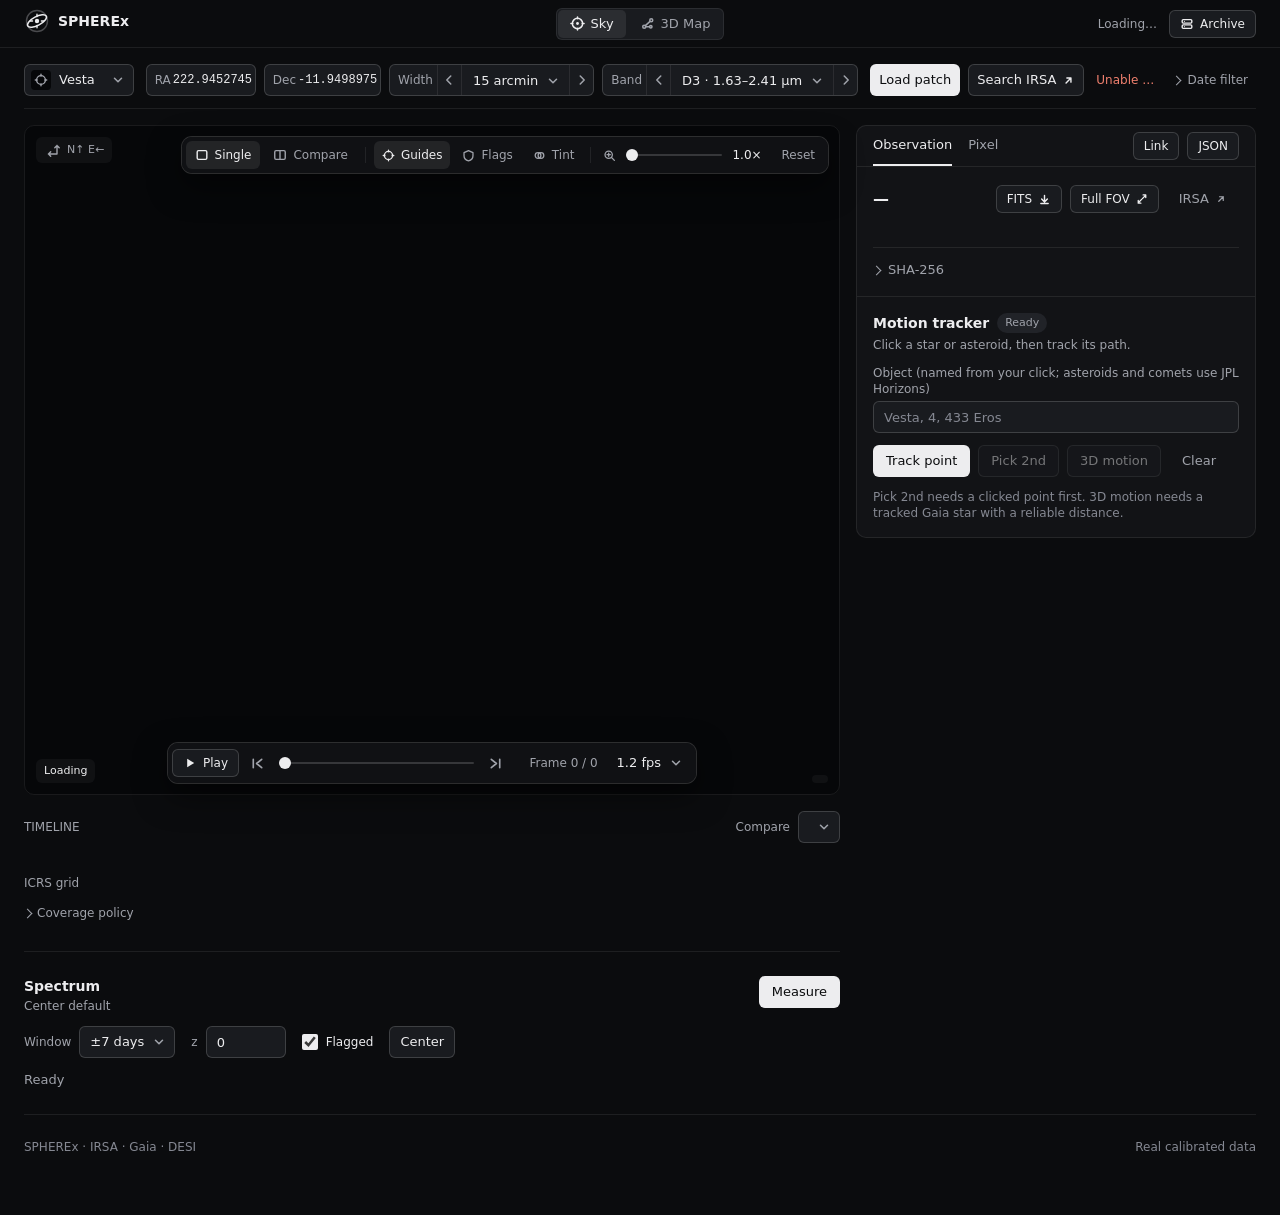
==== commit 76ed7569: "Name the clicked source and hide the track on frames without the object - /api/identify centroids th" ====
--- a/outputs/spherex-prototype/index.html
+++ b/outputs/spherex-prototype/index.html
@@ -17,10 +17,10 @@
   <link rel="stylesheet" href="css/dialogs.css?v=12">
   <link rel="stylesheet" href="css/responsive.css?v=12">
   <link rel="stylesheet" href="css/overrides.css?v=12">
-  <script src="app.js?v=10" defer></script>
+  <script src="app.js?v=15" defer></script>
   <script src="light.js?v=2" defer></script>
   <script src="universe.js?v=2" defer></script>
-  <script src="tracking.js?v=9" defer></script>
+  <script src="tracking.js?v=10" defer></script>
   <script src="ui-select.js?v=1" defer></script>
 </head>
 <body>
@@ -450,7 +450,7 @@
               </div>
               <p id="track-status" role="status">Click a star or asteroid, then track its path.</p>
             </div>
-            <label class="track-object" for="track-object">Solar System object (optional, uses JPL Horizons)
+            <label class="track-object" for="track-object">Object (named from your click; asteroids and comets use JPL Horizons)
               <input id="track-object" type="text" placeholder="Vesta, 4, 433 Eros" autocomplete="off" spellcheck="false">
             </label>
             <div class="tracking-actions">
@@ -485,7 +485,7 @@
               </div>
               <details>
                 <summary>Method &amp; limits</summary>
-                <p>Measures native-pixel 2D Gaussian centroids (with unsaturated wing fallback on bright or saturated cores). Matches Gaia DR3 when unique, follows archived ephemerides for Solar System objects like Vesta, or uses an optional 2nd-frame anchor for custom moving objects. Click any point or speed bar to jump frames.</p>
+                <p>Measures native-pixel 2D Gaussian centroids (with unsaturated wing fallback on bright or saturated cores). Matches Gaia DR3 when unique, follows archived ephemerides for Solar System objects like Vesta, or uses an optional 2nd-frame anchor for custom moving objects. A clicked source is named when IMCCE SkyBoT (asteroids, comets) or SIMBAD (stars, moved by proper motion to the frame date) lists an object within one SPHEREx pixel (6.15″) of its measured centroid; that is a positional match, not proof. Click any point or speed bar to jump frames.</p>
               </details>
             </div>
           </div>
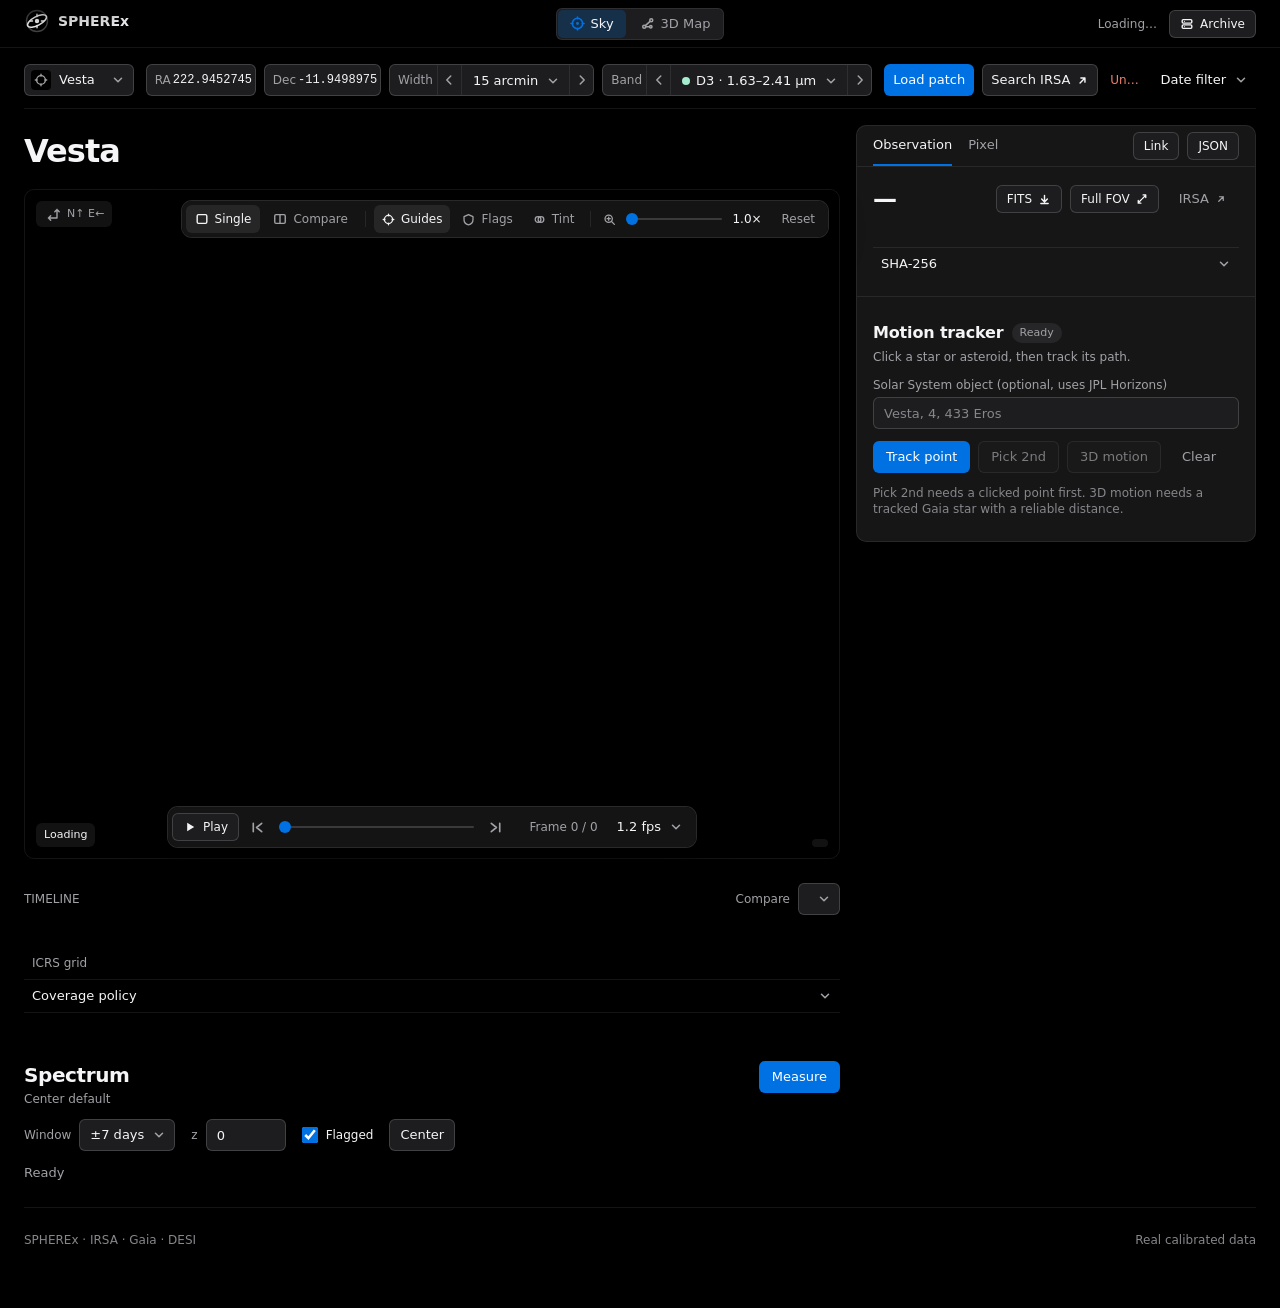
==== commit d5992519: "Apple palette, tracker verdict, band colours, critique and audit fixes - Palette: black wells, near-" ====
--- a/outputs/spherex-prototype/index.html
+++ b/outputs/spherex-prototype/index.html
@@ -5,25 +5,27 @@
   <meta name="viewport" content="width=device-width, initial-scale=1">
   <meta name="description" content="Inspect real archived SPHEREx observations, spectra, and catalog 3D distances.">
   <title>SPHEREx · Celestial Workbench</title>
-  <link rel="stylesheet" href="css/tokens.css?v=12">
-  <link rel="stylesheet" href="css/controls.css?v=12">
-  <link rel="stylesheet" href="css/appbar.css?v=12">
-  <link rel="stylesheet" href="css/menu.css?v=12">
-  <link rel="stylesheet" href="css/stage.css?v=12">
-  <link rel="stylesheet" href="css/inspector.css?v=12">
-  <link rel="stylesheet" href="css/spectrum.css?v=12">
-  <link rel="stylesheet" href="css/atlas.css?v=12">
-  <link rel="stylesheet" href="css/tracker.css?v=12">
-  <link rel="stylesheet" href="css/dialogs.css?v=12">
-  <link rel="stylesheet" href="css/responsive.css?v=12">
-  <link rel="stylesheet" href="css/overrides.css?v=12">
+  <link rel="stylesheet" href="css/tokens.css?v=16">
+  <link rel="stylesheet" href="css/controls.css?v=15">
+  <link rel="stylesheet" href="css/appbar.css?v=14">
+  <link rel="stylesheet" href="css/menu.css?v=14">
+  <link rel="stylesheet" href="css/stage.css?v=15">
+  <link rel="stylesheet" href="css/inspector.css?v=14">
+  <link rel="stylesheet" href="css/spectrum.css?v=15">
+  <link rel="stylesheet" href="css/atlas.css?v=15">
+  <link rel="stylesheet" href="css/tracker.css?v=16">
+  <link rel="stylesheet" href="css/dialogs.css?v=14">
+  <link rel="stylesheet" href="css/responsive.css?v=16">
+  <link rel="stylesheet" href="css/overrides.css?v=16">
   <script src="app.js?v=15" defer></script>
-  <script src="light.js?v=2" defer></script>
-  <script src="universe.js?v=2" defer></script>
-  <script src="tracking.js?v=10" defer></script>
-  <script src="ui-select.js?v=1" defer></script>
+  <script src="light.js?v=7" defer></script>
+  <script src="universe.js?v=3" defer></script>
+  <script src="tracking.js?v=14" defer></script>
+  <script src="ui-select.js?v=2" defer></script>
 </head>
 <body>
+  <a class="skip-link" href="#sky">Skip to image</a>
+  <a class="skip-link" href="#tracker">Skip to tracker</a>
   <header class="app-bar">
     <div class="app-bar-left">
       <a href="/" class="crest" aria-label="SPHEREx Celestial Workbench home">
@@ -134,12 +136,12 @@
                   <svg width="14" height="14" viewBox="0 0 16 16" fill="none" stroke="currentColor" stroke-width="1.75" stroke-linecap="round" stroke-linejoin="round" aria-hidden="true"><path d="M10 3.5L5.5 8 10 12.5"/></svg>
                 </button>
                 <select id="detector">
-                  <option value="1">D1 · 0.75–1.09 µm</option>
-                  <option value="2">D2 · 1.10–1.62 µm</option>
-                  <option value="3" selected>D3 · 1.63–2.41 µm</option>
-                  <option value="4">D4 · 2.42–3.82 µm</option>
-                  <option value="5">D5 · 3.83–4.41 µm</option>
-                  <option value="6">D6 · 4.42–5.00 µm</option>
+                  <option value="1" data-swatch="var(--d1)">D1 · 0.75–1.09 µm</option>
+                  <option value="2" data-swatch="var(--d2)">D2 · 1.10–1.62 µm</option>
+                  <option value="3" data-swatch="var(--d3)" selected>D3 · 1.63–2.41 µm</option>
+                  <option value="4" data-swatch="var(--d4)">D4 · 2.42–3.82 µm</option>
+                  <option value="5" data-swatch="var(--d5)">D5 · 3.83–4.41 µm</option>
+                  <option value="6" data-swatch="var(--d6)">D6 · 4.42–5.00 µm</option>
                 </select>
                 <button type="button" id="detector-next" class="static" aria-label="Next detector">
                   <svg width="14" height="14" viewBox="0 0 16 16" fill="none" stroke="currentColor" stroke-width="1.75" stroke-linecap="round" stroke-linejoin="round" aria-hidden="true"><path d="M6 3.5L10.5 8 6 12.5"/></svg>
@@ -165,7 +167,7 @@
                 <span class="summary-label">
                   <span>Date filter</span>
                 </span>
-                <span id="source-state">UTC · Auto</span>
+                <span id="source-state" class="summary-meta">UTC · Auto</span>
               </summary>
               <div class="date-filter">
                 <span id="coordinate-help">Deg or h:m:s</span>
@@ -179,7 +181,7 @@
 
       <div class="workbench">
         <section class="stage" aria-labelledby="field-title">
-          <div class="stage-title sr-only">
+          <div class="stage-title">
             <h1 id="field-title">Vesta</h1>
             <p class="coord-sub" id="field-type"></p>
           </div>
@@ -221,8 +223,8 @@
             <div id="viewers" class="viewers" aria-busy="false">
               <div id="view-message" class="view-message" hidden role="status"></div>
               <div class="image-pane" id="primary-pane">
-                <canvas id="sky" tabindex="0" aria-label="Aligned sky image. Click to inspect a pixel, drag to pan, or use the zoom control."></canvas>
-                <span class="hud-badge hud-bl" id="frame-caption">Loading</span>
+                <canvas id="sky" tabindex="0" aria-label="Aligned sky image. Click to inspect a pixel, drag to pan, or use the zoom control. With focus, arrow keys to move, Enter to inspect."></canvas>
+                <span class="hud-badge hud-bl has-swatch" id="frame-caption">Loading</span>
                 <span class="hud-badge hud-tl compass" aria-label="Orientation North up, East left">
                   <svg width="18" height="18" viewBox="0 0 18 18" fill="none" stroke="currentColor" stroke-width="1.4" stroke-linecap="round" aria-hidden="true"><path d="M13 13V4.5M10.8 6.7L13 4.5l2.2 2.2M13 13H4.5M6.7 10.8L4.5 13l2.2 2.2"/></svg>
                   <span>N↑ E←</span>
@@ -231,8 +233,8 @@
                 <span class="hud-badge hover-flag-badge" id="hover-flag-badge" hidden></span>
               </div>
               <div class="image-pane" id="reference-pane" hidden>
-                <canvas id="reference" tabindex="0" aria-label="Reference sky image"></canvas>
-                <span class="hud-badge hud-bl" id="reference-caption"></span>
+                <canvas id="reference" tabindex="0" aria-label="Reference sky image. With focus, arrow keys to move, Enter to inspect."></canvas>
+                <span class="hud-badge hud-bl has-swatch" id="reference-caption"></span>
                 <span class="hud-badge hud-tl compass">N↑ E←</span>
               </div>
             </div>
@@ -274,7 +276,7 @@
               <span id="baseline">TIMELINE</span>
               <label>Compare <select id="reference-date"></select></label>
             </div>
-            <div class="filmstrip" id="filmstrip"></div>
+            <div class="filmstrip" id="filmstrip" role="toolbar" aria-label="Observation frames. Arrow keys to move, Enter to open."></div>
           </div>
 
           <div class="stage-notes">
@@ -305,7 +307,7 @@
                 <select id="light-scope">
                   <option value="near">±7 days</option>
                   <option value="dates">Viewer dates</option>
-                  <option value="all">All dates</option>
+                  <option value="all">All dates · slow</option>
                 </select>
               </label>
               <label title="Reference redshift z">z
@@ -346,8 +348,16 @@
               </div>
 
               <div class="plot-wrap">
-                <svg id="light-chart" viewBox="0 0 1000 390" role="img" aria-label="Measured light with error bars"></svg>
-              </div>
+                <svg id="light-chart" viewBox="0 0 1000 390" role="group" aria-label="Measured light with error bars"></svg>
+              </div>
+              <ul class="band-legend" aria-label="Point colour is the detector band">
+                <li class="has-swatch" style="--swatch: var(--d1)">D1 0.75–1.09 µm</li>
+                <li class="has-swatch" style="--swatch: var(--d2)">D2 1.10–1.62</li>
+                <li class="has-swatch" style="--swatch: var(--d3)">D3 1.63–2.41</li>
+                <li class="has-swatch" style="--swatch: var(--d4)">D4 2.42–3.82</li>
+                <li class="has-swatch" style="--swatch: var(--d5)">D5 3.83–4.41</li>
+                <li class="has-swatch" style="--swatch: var(--d6)">D6 4.42–5.00</li>
+              </ul>
               <p id="plot-note" class="plot-note"></p>
 
               <div class="candidate-heading">
@@ -371,7 +381,7 @@
         </section>
 
         <aside class="inspector" aria-label="Details">
-          <div class="vesta-callout inspector-section">
+          <div id="vesta-callout" class="vesta-callout inspector-section">
             <p id="target-note" class="callout-banner" hidden></p>
             <button id="vesta-example" type="button" class="btn-ghost example-shortcut" hidden>
               <svg width="13" height="13" viewBox="0 0 16 16" fill="none" stroke="currentColor" stroke-width="1.75" stroke-linecap="round" stroke-linejoin="round" aria-hidden="true"><circle cx="8" cy="8" r="5.5"/><path d="M8 5.5v3l2 1.5"/></svg>
@@ -383,8 +393,8 @@
           <section class="inspector-section inspector-card" aria-label="Observation and pixel inspector">
             <div class="inspector-top">
               <div class="tabs" role="tablist">
-                <button id="tab-observation" type="button" role="tab" class="static" aria-selected="true">Observation</button>
-                <button id="tab-pixel" type="button" role="tab" class="static" aria-selected="false">Pixel</button>
+                <button id="tab-observation" type="button" role="tab" class="static" aria-selected="true" aria-controls="observation-panel" tabindex="0">Observation</button>
+                <button id="tab-pixel" type="button" role="tab" class="static" aria-selected="false" aria-controls="pixel-panel" tabindex="-1">Pixel</button>
               </div>
               <div class="inspector-util-btns">
                 <button id="share" type="button" class="btn-outline btn-compact" title="Copy view URL">Link</button>
@@ -392,7 +402,7 @@
               </div>
             </div>
 
-            <div id="observation-panel" role="tabpanel">
+            <div id="observation-panel" role="tabpanel" aria-labelledby="tab-observation">
               <div class="obs-banner">
                 <div>
                   <h2 id="observation-date">—</h2>
@@ -415,7 +425,7 @@
               </div>
 
               <dl id="metadata" class="kv-grid"></dl>
-              <div class="quality-card" id="quality-card"></div>
+              <button type="button" class="quality-card" id="quality-card"></button>
 
               <details class="hash-details">
                 <summary>SHA-256</summary>
@@ -425,7 +435,7 @@
               </details>
             </div>
 
-            <div id="pixel-panel" role="tabpanel" hidden>
+            <div id="pixel-panel" role="tabpanel" aria-labelledby="tab-pixel" hidden>
               <div class="pixel-guide-hint">
                 <svg width="24" height="24" viewBox="0 0 24 24" fill="none" stroke="currentColor" stroke-width="1.5" stroke-linecap="round" aria-hidden="true">
                   <circle cx="12" cy="12" r="8" stroke-opacity="0.35"/>
@@ -442,7 +452,7 @@
             </div>
           </section>
 
-          <div class="tracking-bar inspector-section">
+          <div class="tracking-bar inspector-section" id="tracker" tabindex="-1">
             <div class="tracking-head">
               <div class="tracking-title-row">
                 <h2 class="section-title">Motion tracker</h2>
@@ -450,9 +460,10 @@
               </div>
               <p id="track-status" role="status">Click a star or asteroid, then track its path.</p>
             </div>
-            <label class="track-object" for="track-object">Object (named from your click; asteroids and comets use JPL Horizons)
-              <input id="track-object" type="text" placeholder="Vesta, 4, 433 Eros" autocomplete="off" spellcheck="false">
+            <label class="track-object" for="track-object">Solar System object (optional, uses JPL Horizons)
+              <input id="track-object" type="text" placeholder="Vesta, 4, 433 Eros" autocomplete="off" spellcheck="false" aria-describedby="track-object-note">
             </label>
+            <p id="track-object-note" class="track-object-note" hidden></p>
             <div class="tracking-actions">
               <button id="track-star" type="button" class="btn-brass">Track point</button>
               <button id="track-anchor" type="button" class="btn-outline" disabled aria-pressed="false" title="Needs a clicked point first. Then step to another frame and click the moving object to anchor its path.">Pick 2nd</button>
@@ -461,12 +472,12 @@
             </div>
             <p id="track-help" class="track-help">Pick 2nd needs a clicked point first. 3D motion needs a tracked Gaia star with a reliable distance.</p>
             <div id="track-result" hidden>
-              <div id="track-eph" class="track-eph" hidden>
-                <p id="track-source" class="track-source"></p>
-                <p id="track-timescale"></p>
-                <ul id="track-warnings" class="track-warnings"></ul>
-                <p id="track-offset"></p>
-                <p id="track-flag" class="track-flag" role="alert" hidden></p>
+              <div id="track-verdict" class="track-verdict">
+                <p id="verdict-head" class="verdict-head"></p>
+                <dl id="verdict-compare" class="verdict-compare" hidden>
+                  <dt>Measured</dt><dd id="verdict-m-speed"></dd><dd id="verdict-m-head"></dd>
+                  <dt class="jpl">JPL</dt><dd id="verdict-p-speed" class="jpl"></dd><dd id="verdict-p-head" class="jpl"></dd>
+                </dl>
               </div>
               <div id="track-kpis" class="track-kpis">
                 <div class="track-kpi"><span>Speed</span><strong id="kpi-speed">—</strong><small id="kpi-speed-pred"></small></div>
@@ -474,9 +485,19 @@
                 <div class="track-kpi"><span>Change</span><strong id="kpi-change">—</strong></div>
                 <div class="track-kpi"><span>Measured</span><strong id="kpi-points">—</strong></div>
               </div>
+              <div id="track-eph" class="track-eph" hidden>
+                <ul id="track-warnings" class="track-warnings"></ul>
+                <p id="track-offset"></p>
+                <p id="track-flag" class="track-flag" role="alert" hidden></p>
+                <details>
+                  <summary>Source &amp; timescale</summary>
+                  <p id="track-source" class="track-source"></p>
+                  <p id="track-timescale"></p>
+                </details>
+              </div>
               <div class="track-charts">
-                <svg id="track-plot" viewBox="0 0 400 180" role="img" aria-label="Measured sky trajectory relative to the reference observation"></svg>
-                <svg id="track-change-plot" viewBox="0 0 400 150" role="img" aria-label="Cumulative path and interval speed over time"></svg>
+                <svg id="track-plot" viewBox="0 0 400 180" role="group" aria-label="Measured sky trajectory relative to the reference observation"></svg>
+                <svg id="track-change-plot" viewBox="0 0 400 150" role="group" aria-label="Cumulative path and interval speed over time"></svg>
               </div>
               <p id="track-summary"></p>
               <div class="track-result-actions">
@@ -485,7 +506,7 @@
               </div>
               <details>
                 <summary>Method &amp; limits</summary>
-                <p>Measures native-pixel 2D Gaussian centroids (with unsaturated wing fallback on bright or saturated cores). Matches Gaia DR3 when unique, follows archived ephemerides for Solar System objects like Vesta, or uses an optional 2nd-frame anchor for custom moving objects. A clicked source is named when IMCCE SkyBoT (asteroids, comets) or SIMBAD (stars, moved by proper motion to the frame date) lists an object within one SPHEREx pixel (6.15″) of its measured centroid; that is a positional match, not proof. Click any point or speed bar to jump frames.</p>
+                <p>Measures native-pixel 2D Gaussian centroids (with unsaturated wing fallback on bright or saturated cores). Matches Gaia DR3 when unique, follows archived ephemerides for Solar System objects like Vesta, or uses an optional 2nd-frame anchor for custom moving objects. Click any point or speed bar to jump frames.</p>
               </details>
             </div>
           </div>
--- a/outputs/spherex-prototype/css/tokens.css
+++ b/outputs/spherex-prototype/css/tokens.css
@@ -3,26 +3,29 @@
   color-scheme: dark;
 
   /* Surfaces */
-  --bg: #0b0c0e;
-  --panel: #121316;
-  --surface: #191b1f;
-  --surface-hover: #212328;
-  --canvas-bg: #060709;
+  --bg: #000000;
+  --panel: #161617;
+  --surface: #1d1d1f;
+  --surface-hover: #262628;
+  --canvas-bg: #000000;
   --line: rgba(255, 255, 255, 0.08);
   --line-strong: rgba(255, 255, 255, 0.16);
   --line-hover: rgba(255, 255, 255, 0.28);
 
   /* Text */
-  --text: #ededef;
-  --muted: #a0a3ab;
-  --subtle: #858892;
-
-  /* Neutral accent: filled primary, checked and selected states */
-  --accent: #ededef;
-  --accent-hover: #ffffff;
-  --accent-ink: #0b0c0e;
+  --text: #f5f5f7;
+  --muted: #a1a1a6;
+  --subtle: #86868b;
+
+  /* Accent: Apple-style action blue, the one chrome colour. Primary button, selected tab, mode and menu row, focus.
+     Not a canvas mark colour. White on accent 4.7:1 (hover 5.9:1); accent on panel 3.9:1, so never use it for text. */
+  --accent: #0071e3;
+  --accent-hover: #0062c4;
+  --accent-ink: #ffffff;
+  --accent-tint: rgba(0, 113, 227, 0.22);
+  /* Neutral fill for hover and pressed toggles */
   --accent-soft: rgba(255, 255, 255, 0.08);
-  --focus: #6ea8fe;
+  --focus: var(--accent);
 
   /* Meaning */
   --warning: #e5b25d;
@@ -35,6 +38,15 @@
   /* Canvas mark colours, only where the DOM repeats a mark drawn on the image */
   --sky: #6cb8ff;
   --predict: #b9a3f5;
+
+  /* SPHEREx detector bands D1–D6, short to long wavelength. The chart paints points in these (app.js `hues`
+     mirrors them); chrome repeats a band's colour as a dot wherever that band is named, never as decoration. */
+  --d1: #b798f4;
+  --d2: #84b3ef;
+  --d3: #a5edcc;
+  --d4: #ebdf82;
+  --d5: #eec083;
+  --d6: #efac99;
 
   /* Type */
   --sans: "Segoe UI Variable Text", "Segoe UI", system-ui, -apple-system, sans-serif;
@@ -112,8 +124,24 @@
 }
 
 ::selection {
-  background: rgba(110, 168, 254, 0.35);
-  color: var(--text);
+  background: rgba(0, 113, 227, 0.45);
+  color: var(--text);
+}
+
+/* A band's colour dot before its name; the element sets --swatch to var(--dN) */
+.has-swatch::before {
+  content: "";
+  display: inline-block;
+  width: 8px;
+  height: 8px;
+  margin-right: 6px;
+  border-radius: 50%;
+  background: var(--swatch);
+  vertical-align: 0;
+}
+
+.has-swatch:not([style*="--swatch"])::before {
+  display: none;
 }
 
 h1, h2, h3 {
--- a/outputs/spherex-prototype/css/controls.css
+++ b/outputs/spherex-prototype/css/controls.css
@@ -5,7 +5,7 @@
   background: transparent;
   border: 0;
   padding: 0;
-  height: 20px;
+  height: 24px; /* WCAG 2.5.8 minimum target; the 2 px track stays as drawn */
 }
 
 input[type=range]::-webkit-slider-runnable-track {
@@ -97,12 +97,92 @@
   scale: 0.98;
 }
 
+/* Disclosure row: the one component for every <details>. Area files add only layout (margins, group hairlines). */
+details {
+  color: var(--muted);
+  font-size: 13px;
+  line-height: 20px;
+}
+
+summary {
+  display: flex;
+  align-items: center;
+  gap: var(--s2);
+  min-height: var(--control-h);
+  padding: 0 var(--s2);
+  border-radius: var(--r-control);
+  list-style: none;
+  font-size: 13px;
+  font-weight: 500;
+  line-height: 20px;
+  color: var(--text);
+}
+
+summary::-webkit-details-marker { display: none; }
+
+/* Chevron at the right edge; turns 180° when open (the global reduced-motion rule stops the turn). */
+summary::after {
+  content: "";
+  order: 9;
+  flex: none;
+  width: 14px;
+  height: 14px;
+  margin-left: auto;
+  background: var(--muted);
+  -webkit-mask: url("data:image/svg+xml,%3Csvg xmlns='http://www.w3.org/2000/svg' viewBox='0 0 16 16' fill='none' stroke='black' stroke-width='1.75' stroke-linecap='round' stroke-linejoin='round'%3E%3Cpath d='M4 6l4 4 4-4'/%3E%3C/svg%3E") center / contain no-repeat;
+  mask: url("data:image/svg+xml,%3Csvg xmlns='http://www.w3.org/2000/svg' viewBox='0 0 16 16' fill='none' stroke='black' stroke-width='1.75' stroke-linecap='round' stroke-linejoin='round'%3E%3Cpath d='M4 6l4 4 4-4'/%3E%3C/svg%3E") center / contain no-repeat;
+  transition: rotate var(--t-fast) var(--ease-out);
+}
+
+details[open] > summary::after { rotate: 180deg; }
+
+/* Open content lines up with the label and keeps clear of the row. */
+details > :not(summary) {
+  margin-inline: var(--s2);
+}
+
+details[open] > summary {
+  margin-bottom: var(--s2);
+}
+
+details p {
+  margin-block: 0 var(--s3);
+}
+
+/* Muted value at the right of a row (for example a count or a current setting). */
+.summary-meta {
+  margin-left: auto;
+  font-weight: 400;
+  color: var(--muted);
+  font-variant-numeric: tabular-nums;
+}
+
+summary:has(.summary-meta)::after { margin-left: 0; }
+
 @media (hover: hover) and (pointer: fine) {
+  summary:hover { background: var(--accent-soft); }
   a:hover { text-decoration-color: var(--text); }
   input:hover:not(:disabled), select:hover:not(:disabled) { border-color: var(--line-hover); }
   .btn-brass:hover:not(:disabled) { background: var(--accent-hover); }
   .btn-outline:hover:not(:disabled) { background: var(--surface-hover); border-color: var(--line-hover); }
   .btn-ghost:hover:not(:disabled) { color: var(--text); background: var(--accent-soft); }
   input[type=file]::file-selector-button:hover { background: var(--surface); }
-  summary:hover { color: var(--text); }
 }
+
+/* Skip links: off-screen until a keyboard user tabs onto one, then a pill at the top left. */
+.skip-link {
+  position: fixed;
+  top: var(--s2);
+  left: var(--s2);
+  z-index: 1000;
+  padding: var(--s2) var(--s4);
+  border-radius: 999px;
+  background: var(--panel);
+  color: var(--text);
+  font-size: 13px;
+  text-decoration: none;
+  box-shadow: var(--shadow-float);
+  transform: translateY(calc(-100% - var(--s4)));
+}
+
+.skip-link:focus { transform: none; }
--- a/outputs/spherex-prototype/css/appbar.css
+++ b/outputs/spherex-prototype/css/appbar.css
@@ -73,8 +73,12 @@
 }
 
 .main-modes button[aria-pressed=true] {
-  background: var(--accent-soft);
+  background: var(--accent-tint);
   color: var(--text);
+}
+
+.main-modes button[aria-pressed=true] svg {
+  color: var(--accent);
 }
 
 .app-bar-right {
@@ -324,26 +328,19 @@
   flex: none;
 }
 
+/* Row look comes from controls.css; here it is a compact toolbar trigger with a floating panel. */
 .query-disclosure summary {
-  list-style: none;
-  display: inline-flex;
-  align-items: center;
-  gap: var(--s2);
-  height: var(--control-h);
-  padding: 0 var(--s2);
-  border-radius: var(--r-control);
-  font-size: 12px;
-  color: var(--muted);
-  white-space: nowrap;
-}
-
-.query-disclosure summary::-webkit-details-marker {
-  display: none;
+  display: inline-flex;
+  white-space: nowrap;
 }
 
 .query-disclosure[open] summary {
+  margin-bottom: 0;
   background: var(--accent-soft);
-  color: var(--text);
+}
+
+.query-disclosure .date-filter {
+  margin: 0;
 }
 
 .summary-label {
@@ -354,8 +351,6 @@
 
 #source-state {
   font-size: 12px;
-  color: var(--muted);
-  font-variant-numeric: tabular-nums;
 }
 
 .date-filter {
--- a/outputs/spherex-prototype/css/menu.css
+++ b/outputs/spherex-prototype/css/menu.css
@@ -227,7 +227,7 @@
   width: 14px;
   height: 14px;
   margin-top: -7px;
-  background: var(--text);
+  background: var(--accent);
   -webkit-mask: url("data:image/svg+xml,%3Csvg xmlns='http://www.w3.org/2000/svg' viewBox='0 0 16 16' fill='none' stroke='black' stroke-width='1.75' stroke-linecap='round' stroke-linejoin='round'%3E%3Cpath d='M3.5 8.5l3 3 6-7'/%3E%3C/svg%3E") center / contain no-repeat;
   mask: url("data:image/svg+xml,%3Csvg xmlns='http://www.w3.org/2000/svg' viewBox='0 0 16 16' fill='none' stroke='black' stroke-width='1.75' stroke-linecap='round' stroke-linejoin='round'%3E%3Cpath d='M3.5 8.5l3 3 6-7'/%3E%3C/svg%3E") center / contain no-repeat;
 }
--- a/outputs/spherex-prototype/css/stage.css
+++ b/outputs/spherex-prototype/css/stage.css
@@ -74,6 +74,26 @@
 /* Stage: the image frame */
 .stage {
   min-width: 0;
+}
+
+/* Target first: name in display type, then its type and position */
+.stage-title {
+  display: grid;
+  gap: var(--s1);
+  margin: var(--s2) 0 var(--s4);
+}
+
+.stage-title h1 {
+  font-size: 32px;
+  line-height: 36px;
+  font-weight: 700;
+  letter-spacing: -0.03em;
+}
+
+.stage-title .coord-sub {
+  font: 13px/20px var(--sans);
+  font-variant-numeric: tabular-nums;
+  color: var(--muted);
 }
 
 .hero {
@@ -118,7 +138,8 @@
   width: 100%;
   height: 100%;
   cursor: crosshair;
-  touch-action: none;
+  /* A finger scrolls the page over the unzoomed image; app.js blocks the scroll once zoomed so a drag pans. */
+  touch-action: pan-y pinch-zoom;
 }
 
 /* Bars floating over the image */
@@ -247,6 +268,14 @@
   margin: 0 var(--s1);
 }
 
+/* Touch: a 44 px hit area that still takes 24 px of layout, so the floating bars keep their height. */
+@media (pointer: coarse), (max-width: 768px) {
+  #zoom, #timeline {
+    height: 44px;
+    margin-block: -10px;
+  }
+}
+
 .transport .ui-select {
   flex: none;
 }
@@ -409,7 +438,7 @@
 }
 
 .frames-block {
-  margin-top: var(--s4);
+  margin-top: var(--s5);
 }
 
 .timeline-heading {
@@ -495,65 +524,42 @@
   color: var(--text);
 }
 
-/* Notes: one quiet block */
+/* Notes: a caption, then the disclosure rows as one list with hairlines between rows */
 .stage-notes {
-  margin-top: var(--s2);
-  color: var(--muted);
+  margin-top: var(--s5);
+  color: var(--muted);
+}
+
+.comparison-note {
+  margin-block: 0;
+  padding: 0 var(--s2) var(--s2);
   font-size: 12px;
   line-height: 16px;
 }
 
-.comparison-note {
-  margin: 0;
-  padding: var(--s2) 0;
-}
-
-.excluded-observations, .coverage-help {
-  padding: var(--s1) 0;
-  color: var(--muted);
-}
-
-.stage-notes summary {
-  display: flex;
-  align-items: center;
-  gap: 6px;
-  font-size: 12px;
-  color: var(--muted);
-  list-style: none;
-}
-
-.stage-notes summary::-webkit-details-marker { display: none; }
-
-.stage-notes summary::before {
+.stage-notes > details:not([hidden]) {
+  border-top: 1px solid var(--line);
+}
+
+.stage-notes > details:last-child {
+  border-bottom: 1px solid var(--line);
+}
+
+.stage-notes > details[open] {
+  padding-bottom: var(--s1);
+}
+
+/* Partial frames: an amber dot after the label (the count is in the label) */
+#excluded-summary::before {
   content: "";
-  flex: none;
-  width: 6px;
-  height: 6px;
-  border-right: 1.5px solid currentColor;
-  border-bottom: 1.5px solid currentColor;
-  rotate: -45deg;
-  transition: rotate var(--t-fast) var(--ease-out);
-}
-
-.stage-notes details[open] > summary::before { rotate: 45deg; }
-
-/* Warning dot for the partial-frames summary, placed after the chevron */
-.excluded-observations summary::after {
-  content: "";
-  order: -1;
+  order: 1;
+  flex: none;
   width: 6px;
   height: 6px;
   border-radius: 50%;
   background: var(--warning);
 }
 
-.excluded-observations summary::before { order: -2; }
-
-.excluded-observations p, .coverage-help p {
-  margin: var(--s2) 0 0;
-  line-height: 16px;
-}
-
 .excluded-observations a {
   margin-left: var(--s2);
 }
--- a/outputs/spherex-prototype/css/inspector.css
+++ b/outputs/spherex-prototype/css/inspector.css
@@ -20,7 +20,7 @@
 }
 
 .inspector-section {
-  padding: var(--s4);
+  padding: var(--s5) var(--s4);
 }
 
 .inspector-section:not(:last-child) {
@@ -29,10 +29,10 @@
 
 .section-title {
   margin: 0;
-  font-size: 14px;
+  font-size: 16px;
   font-weight: 600;
-  line-height: 20px;
-  letter-spacing: 0;
+  line-height: 24px;
+  letter-spacing: -0.01em;
 }
 
 /* Callout: neutral; collapses when its three children are hidden */
@@ -110,7 +110,7 @@
 
 .tabs button[aria-selected=true] {
   color: var(--text);
-  border-bottom-color: var(--text);
+  border-bottom-color: var(--accent);
 }
 
 @media (hover: hover) and (pointer: fine) {
@@ -137,9 +137,11 @@
 
 .obs-banner h2 {
   margin: 0;
-  font-size: 16px;
-  font-weight: 600;
-  line-height: 24px;
+  font-size: 24px;
+  font-weight: 700;
+  line-height: 28px;
+  letter-spacing: -0.02em;
+  font-variant-numeric: tabular-nums;
 }
 
 .obs-utc {
@@ -250,6 +252,8 @@
   justify-content: space-between;
   gap: var(--s2);
   flex-wrap: wrap;
+  width: 100%;
+  text-align: left;
   cursor: pointer;
   transition: background-color var(--t-fast) var(--ease-out);
 }
@@ -298,47 +302,8 @@
   border-radius: var(--r-control);
 }
 
-/* Disclosures: quiet rows */
-details {
-  color: var(--muted);
-  font-size: 12px;
-  line-height: 16px;
-}
-
-summary {
-  cursor: pointer;
-  color: var(--muted);
-  font-size: 13px;
-  line-height: 20px;
-  list-style: none;
-  display: flex;
-  align-items: center;
-  gap: var(--s2);
-}
-
-summary::-webkit-details-marker { display: none; }
-
-summary::before {
-  content: "";
-  width: 6px;
-  height: 6px;
-  flex: none;
-  border-right: 1.5px solid currentColor;
-  border-bottom: 1.5px solid currentColor;
-  rotate: -45deg;
-  transition: rotate var(--t-fast) var(--ease-out);
-}
-
-details[open] > summary::before {
-  rotate: 45deg;
-}
-
-details p {
-  margin: var(--s2) 0 0;
-}
-
+/* Disclosure rows are in controls.css; this panel only adds the group hairline. */
 .hash-details {
-  padding-top: var(--s3);
   border-top: 1px solid var(--line);
 }
 
@@ -348,7 +313,7 @@
   word-break: break-all;
   font: 12px/16px var(--mono);
   color: var(--muted);
-  margin: var(--s2) 0;
+  margin-block: var(--s2);
 }
 
 /* Pixel tab */
--- a/outputs/spherex-prototype/css/spectrum.css
+++ b/outputs/spherex-prototype/css/spectrum.css
@@ -1,8 +1,6 @@
 /* Spectrum: header, controls, result toolbar, chart well, dip checks, disclosures, records. */
 .light-panel {
-  margin-top: var(--s5);
-  padding-top: var(--s5);
-  border-top: 1px solid var(--line);
+  margin-top: var(--s7);
 }
 
 .light-head {
@@ -14,9 +12,10 @@
 }
 
 .light-panel .section-title {
-  font-size: 14px;
-  line-height: 20px;
-  font-weight: 600;
+  font-size: 20px;
+  line-height: 28px;
+  font-weight: 700;
+  letter-spacing: -0.02em;
 }
 
 .light-panel .coord-sub {
@@ -129,6 +128,19 @@
   outline-offset: 2px;
 }
 
+.band-legend {
+  display: flex;
+  flex-wrap: wrap;
+  gap: var(--s1) var(--s4);
+  margin: var(--s2) 0 0;
+  padding: 0;
+  list-style: none;
+  font-size: 12px;
+  line-height: 16px;
+  font-variant-numeric: tabular-nums;
+  color: var(--muted);
+}
+
 .plot-note {
   margin: var(--s2) 0 0;
   font-size: 12px;
@@ -188,47 +200,25 @@
   color: var(--muted);
 }
 
+.candidate-summary {
+  grid-column: 1 / -1;
+  margin: 0;
+  font-size: 13px;
+  line-height: 20px;
+  color: var(--muted);
+}
+
 /* Disclosure rows inside the result */
 #light-result .coverage-help {
-  margin-top: var(--s4);
-  padding: 0;
   border-top: 1px solid var(--line);
 }
 
-#light-result .coverage-help > summary {
-  display: flex;
-  align-items: center;
-  gap: var(--s2);
-  padding: var(--s3) 0;
-  font-size: 13px;
-  line-height: 20px;
-  color: var(--muted);
-  list-style: none;
-}
-
-#light-result .coverage-help > summary::-webkit-details-marker {
-  display: none;
-}
-
-#light-result .coverage-help > summary::before {
-  content: "";
-  width: 6px;
-  height: 6px;
-  border-right: 1.5px solid currentColor;
-  border-bottom: 1.5px solid currentColor;
-  rotate: -45deg;
-  transition: rotate var(--t-fast) var(--ease-out);
-}
-
-#light-result .coverage-help[open] > summary::before {
-  rotate: 45deg;
-}
-
-#light-result .coverage-help p {
-  margin: 0 0 var(--s3);
-  font-size: 12px;
-  line-height: 16px;
-  color: var(--muted);
+#light-result .coverage-help:first-of-type {
+  margin-top: var(--s5);
+}
+
+#light-result .coverage-help:last-of-type {
+  border-bottom: 1px solid var(--line);
 }
 
 #light-sources {
--- a/outputs/spherex-prototype/css/atlas.css
+++ b/outputs/spherex-prototype/css/atlas.css
@@ -85,6 +85,11 @@
   font: 12px/16px var(--sans);
   font-variant-numeric: tabular-nums;
   color: var(--text);
+}
+
+.atlas-context,
+#atlas-browser-note {
+  text-wrap: pretty;
 }
 
 .atlas-context {
@@ -392,18 +397,10 @@
 }
 
 #universe-workspace .universe-notes-wrap {
-  padding: 0;
-  border: 0;
-  font-size: 13px;
-  color: var(--muted);
-}
-
-#universe-workspace .universe-notes-wrap summary {
-  padding: var(--s1) 0;
+  border-top: 1px solid var(--line);
 }
 
 #universe-notes {
-  margin-top: var(--s2);
   padding: 0;
   border: 0;
   background: none;
--- a/outputs/spherex-prototype/css/tracker.css
+++ b/outputs/spherex-prototype/css/tracker.css
@@ -79,10 +79,94 @@
 }
 
 .tracking-bar .track-eph .track-source {
+  color: var(--text);
+}
+
+.tracking-bar .track-eph details {
+  margin-top: var(--s2);
+}
+
+/* Verdict: the demo's payoff, set in the same display type as the observation date */
+.track-verdict {
+  display: grid;
+  gap: var(--s3);
+  padding-bottom: var(--s2);
+}
+
+.tracking-bar .verdict-head {
+  margin: 0;
+  font-size: 24px;
+  font-weight: 700;
+  line-height: 28px;
+  letter-spacing: -0.02em;
+  color: var(--text);
+  font-variant-numeric: tabular-nums;
+  text-wrap: balance;
+}
+
+/* Sample size, one line under the claim; amber with a "Low confidence" prefix when few frames back it */
+.verdict-sample {
+  display: block;
+  margin-top: var(--s1);
   font-size: 13px;
   font-weight: 500;
   line-height: 20px;
-  color: var(--text);
+  letter-spacing: 0;
+  color: var(--muted);
+}
+
+.verdict-head.low .verdict-sample {
+  color: var(--warning);
+}
+
+.tracking-bar .track-object-note {
+  margin: calc(var(--s2) * -1) 0 var(--s3);
+  color: var(--muted);
+}
+
+.tracking-bar .verdict-head.pending {
+  font-size: 15px;
+  font-weight: 600;
+  line-height: 22px;
+  letter-spacing: 0;
+  color: var(--muted);
+}
+
+.verdict-compare {
+  display: grid;
+  grid-template-columns: auto auto 1fr;
+  align-items: baseline;
+  column-gap: var(--s4);
+  row-gap: var(--s1);
+  margin: 0;
+  font-size: 15px;
+  line-height: 22px;
+  font-variant-numeric: tabular-nums;
+}
+
+.verdict-compare dt {
+  font-size: 12px;
+  color: var(--muted);
+}
+
+.verdict-compare dd {
+  margin: 0;
+  font-weight: 600;
+  color: var(--text);
+}
+
+.verdict-compare dd + dd {
+  font-weight: 400;
+}
+
+/* JPL's numbers wear the prediction colour the plot uses for its dashed path */
+.verdict-compare .jpl {
+  color: var(--predict);
+}
+
+/* The comparison above already shows speed and heading */
+.track-kpis.compared .track-kpi:has(#kpi-speed, #kpi-heading) {
+  display: none;
 }
 
 .track-warnings {
@@ -187,8 +271,7 @@
 }
 
 #track-result details {
-  font-size: 12px;
-  color: var(--muted);
+  border-top: 1px solid var(--line);
 }
 
 /* Predicted path info card: floats over the image, clear of the top strip and the playback bar */
--- a/outputs/spherex-prototype/css/responsive.css
+++ b/outputs/spherex-prototype/css/responsive.css
@@ -43,12 +43,30 @@
     padding: 0; background: none; box-shadow: none; scrollbar-width: none;
   }
   .viewer-bar > * { flex: none; }
+  /* Edge fades show controls lie off-screen: the scroll position drives them, so a strip that fits shows none */
+  @supports (animation-timeline: scroll()) {
+    .viewer-bar {
+      mask-image: linear-gradient(to right, transparent, #000 var(--fade-start), #000 calc(100% - var(--fade-end)), transparent);
+      animation: viewer-bar-fade linear both;
+      animation-timeline: scroll(self inline);
+      animation-duration: auto !important; /* scroll-linked, not motion: survives the reduced-motion reset in tokens.css */
+    }
+  }
   /* Playback is one compact row under the image. */
   .transport {
     position: static; width: auto; margin: var(--s2) 0 0; padding: 0; flex-wrap: wrap;
     background: none; box-shadow: none; gap: var(--s2);
   }
   .frame-counter { margin-left: auto; min-width: 0; }
+}
+
+/* Registered so the strip's edge fades interpolate with scroll; 0 (no fade) while the strip fits */
+@property --fade-start { syntax: "<length>"; inherits: false; initial-value: 0px; }
+@property --fade-end { syntax: "<length>"; inherits: false; initial-value: 0px; }
+@keyframes viewer-bar-fade {
+  from { --fade-start: 0px; --fade-end: var(--s6); }
+  10%, 90% { --fade-start: var(--s6); --fade-end: var(--s6); }
+  to { --fade-start: var(--s6); --fade-end: 0px; }
 }
 
 /* Touch sizes: the token is 40 px here, so the compact controls follow it. */
@@ -58,7 +76,6 @@
   .stepper { margin-block: -1px; }
   .stepper > button { width: var(--control-h); min-width: var(--control-h); }
   .main-modes button { height: var(--control-h); }
-  summary { min-height: var(--control-h); }
   .filmstrip button, .filmstrip [role=button] { min-height: var(--control-h); }
 }
 
@@ -76,6 +93,8 @@
   .query-fields > .coord-field { flex-basis: calc(50% - var(--s1)); }
   .query-fields > .input-group:not(.coord-field) { flex-basis: 100%; }
   .kv-grid { grid-template-columns: 1fr; }
+  /* 2 × 2 so Clear never sits alone on a third row */
+  .tracking-actions { display: grid; grid-template-columns: 1fr 1fr; }
   .viewers.split { grid-template-columns: minmax(0, 1fr); grid-auto-rows: minmax(0, 1fr); height: calc(2 * min(100vw - 24px, 70vh / 2 * 1.6)); }
   .viewers.split .image-pane:first-child { border-bottom: 1px solid var(--line); }
   .path-card, .path-card.dot-right, .path-card.dot-top { top: auto; right: var(--s2); left: var(--s2); bottom: var(--s2); width: auto; max-height: 70%; }
--- a/outputs/spherex-prototype/css/overrides.css
+++ b/outputs/spherex-prototype/css/overrides.css
@@ -1,8 +1,37 @@
-/* Arrival of new content: a short fade, nothing else moves on its own. */
+/* Motion. Authored moments: a fetched view comes into focus, a new target's name wipes in, a finished track draws on.
+   Playback and revisited views switch instantly, so frame-to-frame blinking stays honest. */
 @keyframes soft-fade { from { opacity: 0; } }
 @keyframes rise-in { from { opacity: 0; translate: 0 4px; } }
+@keyframes focus-in { from { opacity: 0.35; filter: blur(6px); } }
+@keyframes wipe-in { from { clip-path: inset(0 100% 0 0); } }
+@keyframes draw-on { from { stroke-dashoffset: 1; } to { stroke-dashoffset: 0; } }
 
 @media (prefers-reduced-motion: no-preference) {
-  .viewers.resolve canvas { animation: soft-fade 200ms var(--ease-out) both; }
+  :root { interpolate-size: allow-keywords; }
+
+  .viewers.resolve canvas { animation: focus-in 450ms cubic-bezier(0.16, 1, 0.3, 1) both; }
+  .stage-title.arrive h1 { animation: wipe-in 500ms cubic-bezier(0.16, 1, 0.3, 1) both; }
+  .stage-title.arrive .coord-sub { animation: soft-fade 300ms var(--ease-out) 150ms both; }
+
   #track-result:not([hidden]), .path-card { animation: rise-in var(--t-menu) var(--ease-out) both; }
+
+  /* A finished track: the measured trace and JPL's prediction draw on together, and the verdict wipes in.
+     Both start the moment the result arrives; nothing waits on the flourish. */
+  #track-plot .trace { stroke-dasharray: 1; animation: draw-on 900ms cubic-bezier(0.16, 1, 0.3, 1) both; }
+  #track-result:not([hidden]) .verdict-head { animation: wipe-in 500ms cubic-bezier(0.16, 1, 0.3, 1) both; }
+
+  /* Each pixel click's result arrives visibly */
+  #pixel-result > * { transition: opacity var(--t-menu) var(--ease-out); }
+  @starting-style { #pixel-result > * { opacity: 0; } }
+
+  /* Disclosure rows open by height; closing is faster than opening. The date filter floats, so it is left out. */
+  details:not(.query-disclosure)::details-content {
+    block-size: 0;
+    overflow: clip;
+    transition: block-size 150ms var(--ease-out), content-visibility 150ms allow-discrete;
+  }
+  details:not(.query-disclosure)[open]::details-content {
+    block-size: auto;
+    transition-duration: 220ms;
+  }
 }
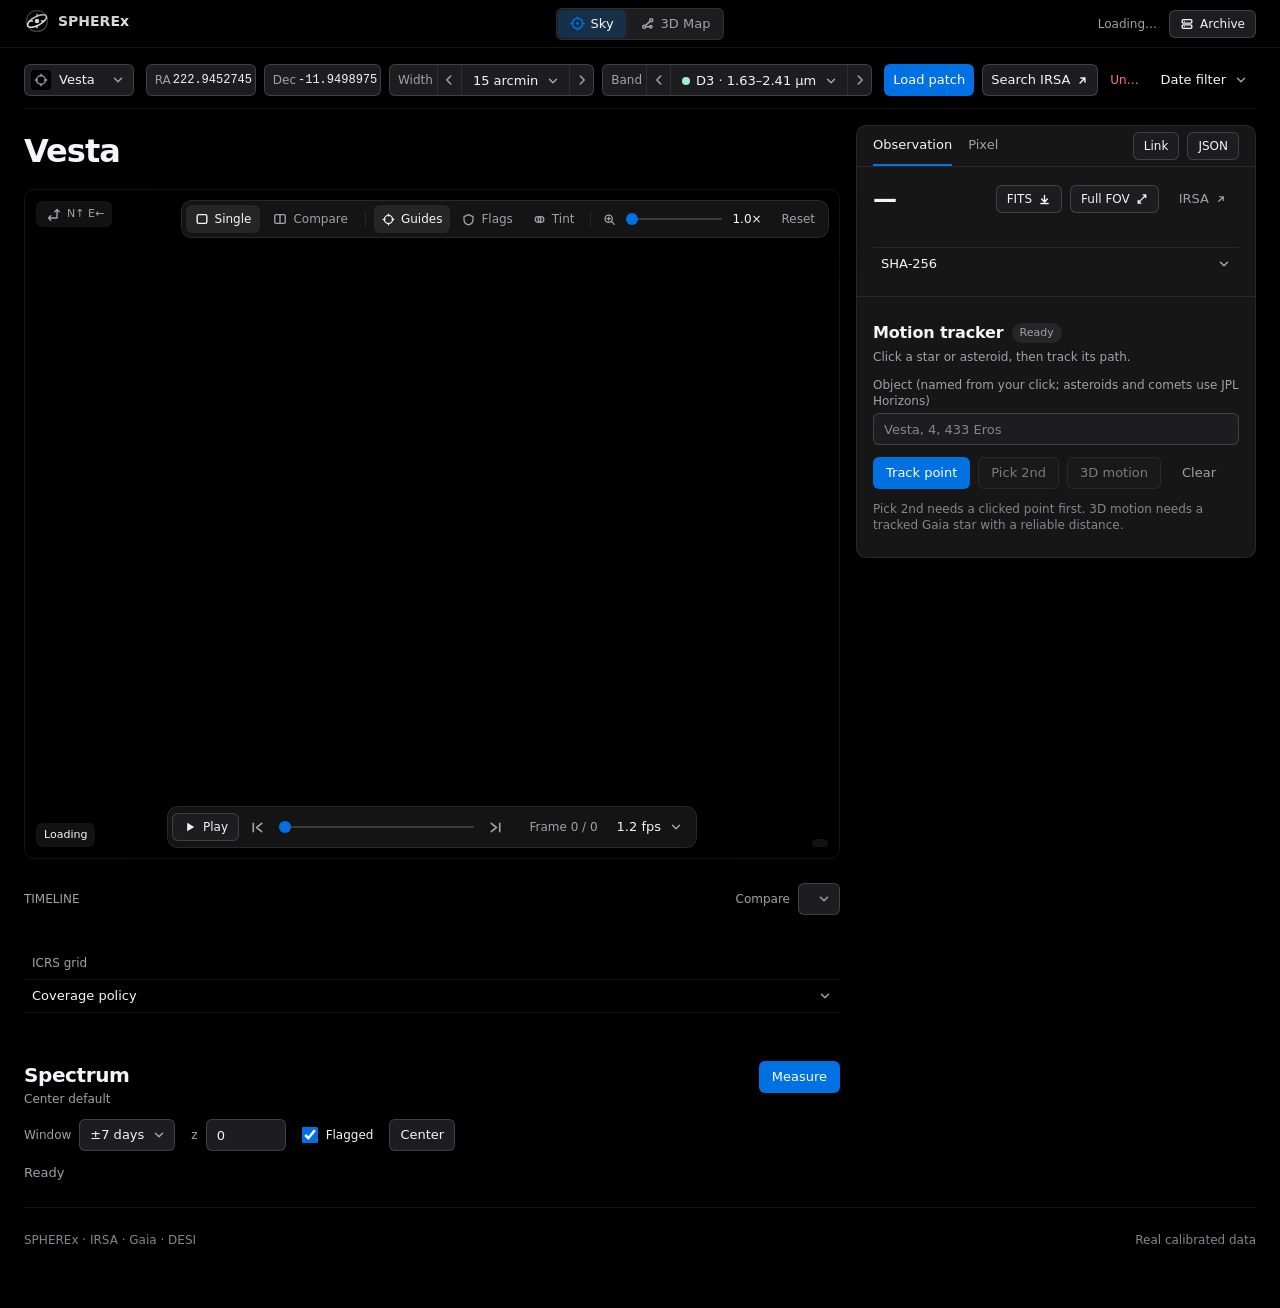
==== commit 26f65713: "Merge branch1: click identification, off-frame track note, cache fixes Conflicts resolved: - index.h" ====
--- a/outputs/spherex-prototype/index.html
+++ b/outputs/spherex-prototype/index.html
@@ -17,10 +17,10 @@
   <link rel="stylesheet" href="css/dialogs.css?v=14">
   <link rel="stylesheet" href="css/responsive.css?v=16">
   <link rel="stylesheet" href="css/overrides.css?v=16">
-  <script src="app.js?v=15" defer></script>
+  <script src="app.js?v=16" defer></script>
   <script src="light.js?v=7" defer></script>
   <script src="universe.js?v=3" defer></script>
-  <script src="tracking.js?v=14" defer></script>
+  <script src="tracking.js?v=15" defer></script>
   <script src="ui-select.js?v=2" defer></script>
 </head>
 <body>
@@ -460,7 +460,7 @@
               </div>
               <p id="track-status" role="status">Click a star or asteroid, then track its path.</p>
             </div>
-            <label class="track-object" for="track-object">Solar System object (optional, uses JPL Horizons)
+            <label class="track-object" for="track-object">Object (named from your click; asteroids and comets use JPL Horizons)
               <input id="track-object" type="text" placeholder="Vesta, 4, 433 Eros" autocomplete="off" spellcheck="false" aria-describedby="track-object-note">
             </label>
             <p id="track-object-note" class="track-object-note" hidden></p>
@@ -506,7 +506,7 @@
               </div>
               <details>
                 <summary>Method &amp; limits</summary>
-                <p>Measures native-pixel 2D Gaussian centroids (with unsaturated wing fallback on bright or saturated cores). Matches Gaia DR3 when unique, follows archived ephemerides for Solar System objects like Vesta, or uses an optional 2nd-frame anchor for custom moving objects. Click any point or speed bar to jump frames.</p>
+                <p>Measures native-pixel 2D Gaussian centroids (with unsaturated wing fallback on bright or saturated cores). Matches Gaia DR3 when unique, follows archived ephemerides for Solar System objects like Vesta, or uses an optional 2nd-frame anchor for custom moving objects. A clicked source is named when IMCCE SkyBoT (asteroids, comets) or SIMBAD (stars, moved by proper motion to the frame date) lists an object within one SPHEREx pixel (6.15″) of its measured centroid; that is a positional match, not proof. Click any point or speed bar to jump frames.</p>
               </details>
             </div>
           </div>
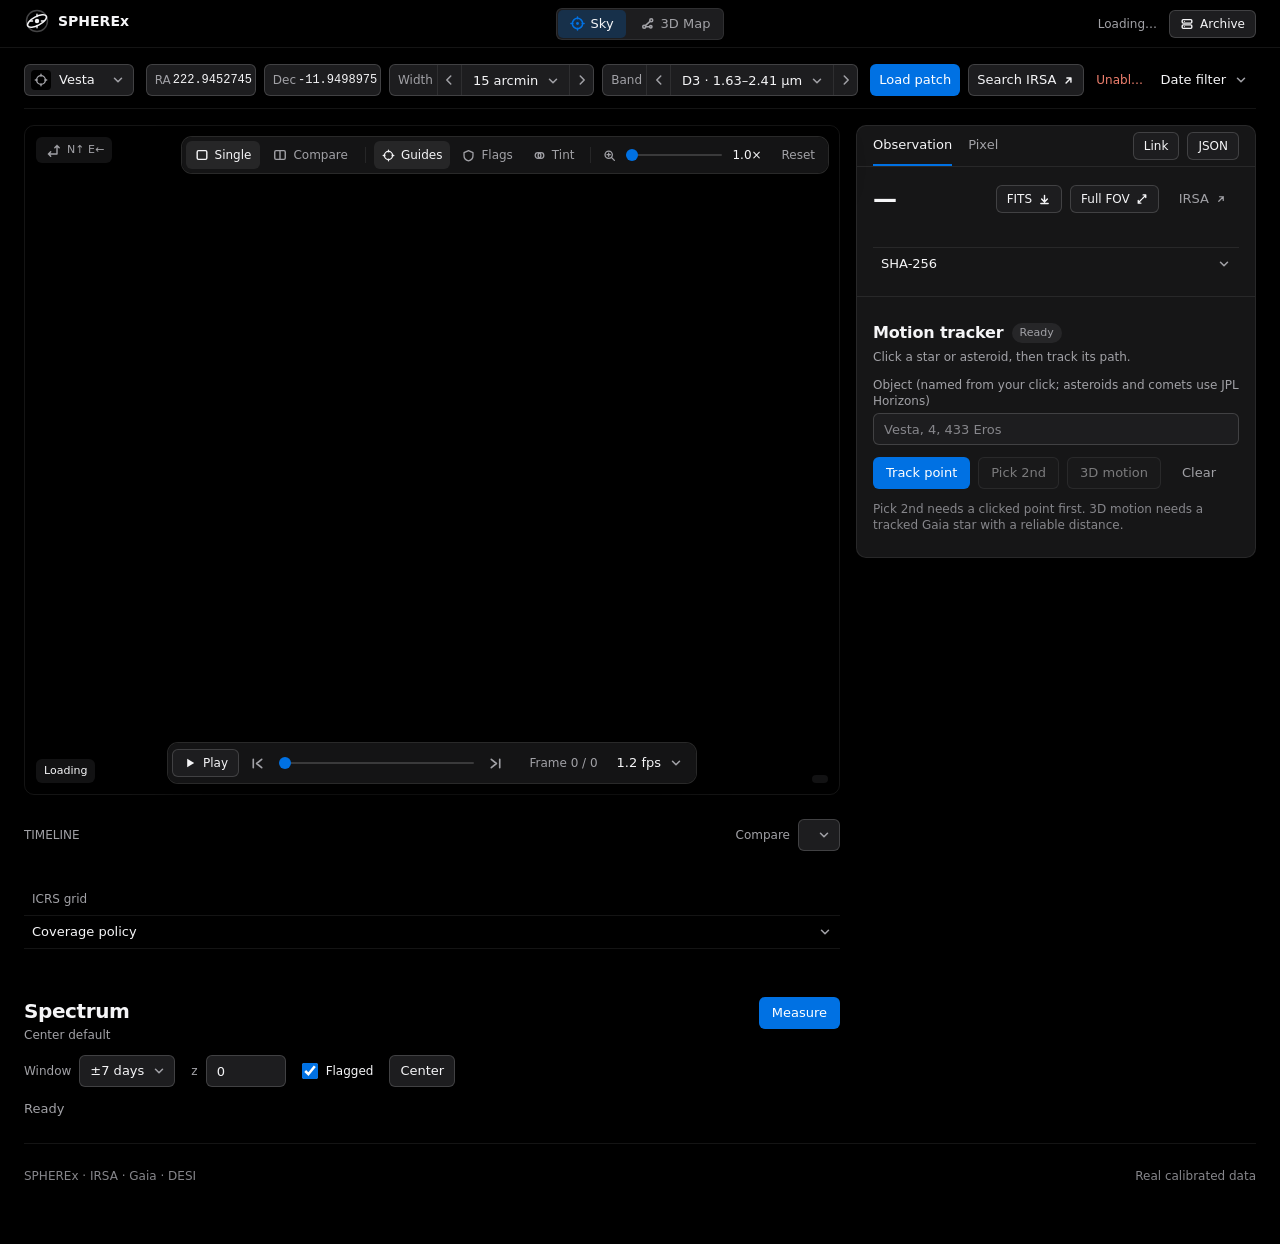
==== commit b2b836c8: "Cap views at 120 frames, track periodic comets, tidy click labels - server: a view with more than 12" ====
--- a/outputs/spherex-prototype/index.html
+++ b/outputs/spherex-prototype/index.html
@@ -5,27 +5,25 @@
   <meta name="viewport" content="width=device-width, initial-scale=1">
   <meta name="description" content="Inspect real archived SPHEREx observations, spectra, and catalog 3D distances.">
   <title>SPHEREx · Celestial Workbench</title>
-  <link rel="stylesheet" href="css/tokens.css?v=16">
-  <link rel="stylesheet" href="css/controls.css?v=15">
-  <link rel="stylesheet" href="css/appbar.css?v=14">
-  <link rel="stylesheet" href="css/menu.css?v=14">
-  <link rel="stylesheet" href="css/stage.css?v=15">
-  <link rel="stylesheet" href="css/inspector.css?v=14">
-  <link rel="stylesheet" href="css/spectrum.css?v=15">
-  <link rel="stylesheet" href="css/atlas.css?v=15">
-  <link rel="stylesheet" href="css/tracker.css?v=16">
-  <link rel="stylesheet" href="css/dialogs.css?v=14">
-  <link rel="stylesheet" href="css/responsive.css?v=16">
-  <link rel="stylesheet" href="css/overrides.css?v=16">
+  <link rel="stylesheet" href="css/tokens.css?v=12">
+  <link rel="stylesheet" href="css/controls.css?v=12">
+  <link rel="stylesheet" href="css/appbar.css?v=12">
+  <link rel="stylesheet" href="css/menu.css?v=12">
+  <link rel="stylesheet" href="css/stage.css?v=12">
+  <link rel="stylesheet" href="css/inspector.css?v=12">
+  <link rel="stylesheet" href="css/spectrum.css?v=12">
+  <link rel="stylesheet" href="css/atlas.css?v=12">
+  <link rel="stylesheet" href="css/tracker.css?v=12">
+  <link rel="stylesheet" href="css/dialogs.css?v=12">
+  <link rel="stylesheet" href="css/responsive.css?v=12">
+  <link rel="stylesheet" href="css/overrides.css?v=12">
   <script src="app.js?v=16" defer></script>
-  <script src="light.js?v=7" defer></script>
-  <script src="universe.js?v=3" defer></script>
-  <script src="tracking.js?v=15" defer></script>
-  <script src="ui-select.js?v=2" defer></script>
+  <script src="light.js?v=2" defer></script>
+  <script src="universe.js?v=2" defer></script>
+  <script src="tracking.js?v=11" defer></script>
+  <script src="ui-select.js?v=1" defer></script>
 </head>
 <body>
-  <a class="skip-link" href="#sky">Skip to image</a>
-  <a class="skip-link" href="#tracker">Skip to tracker</a>
   <header class="app-bar">
     <div class="app-bar-left">
       <a href="/" class="crest" aria-label="SPHEREx Celestial Workbench home">
@@ -136,12 +134,12 @@
                   <svg width="14" height="14" viewBox="0 0 16 16" fill="none" stroke="currentColor" stroke-width="1.75" stroke-linecap="round" stroke-linejoin="round" aria-hidden="true"><path d="M10 3.5L5.5 8 10 12.5"/></svg>
                 </button>
                 <select id="detector">
-                  <option value="1" data-swatch="var(--d1)">D1 · 0.75–1.09 µm</option>
-                  <option value="2" data-swatch="var(--d2)">D2 · 1.10–1.62 µm</option>
-                  <option value="3" data-swatch="var(--d3)" selected>D3 · 1.63–2.41 µm</option>
-                  <option value="4" data-swatch="var(--d4)">D4 · 2.42–3.82 µm</option>
-                  <option value="5" data-swatch="var(--d5)">D5 · 3.83–4.41 µm</option>
-                  <option value="6" data-swatch="var(--d6)">D6 · 4.42–5.00 µm</option>
+                  <option value="1">D1 · 0.75–1.09 µm</option>
+                  <option value="2">D2 · 1.10–1.62 µm</option>
+                  <option value="3" selected>D3 · 1.63–2.41 µm</option>
+                  <option value="4">D4 · 2.42–3.82 µm</option>
+                  <option value="5">D5 · 3.83–4.41 µm</option>
+                  <option value="6">D6 · 4.42–5.00 µm</option>
                 </select>
                 <button type="button" id="detector-next" class="static" aria-label="Next detector">
                   <svg width="14" height="14" viewBox="0 0 16 16" fill="none" stroke="currentColor" stroke-width="1.75" stroke-linecap="round" stroke-linejoin="round" aria-hidden="true"><path d="M6 3.5L10.5 8 6 12.5"/></svg>
@@ -167,7 +165,7 @@
                 <span class="summary-label">
                   <span>Date filter</span>
                 </span>
-                <span id="source-state" class="summary-meta">UTC · Auto</span>
+                <span id="source-state">UTC · Auto</span>
               </summary>
               <div class="date-filter">
                 <span id="coordinate-help">Deg or h:m:s</span>
@@ -181,7 +179,7 @@
 
       <div class="workbench">
         <section class="stage" aria-labelledby="field-title">
-          <div class="stage-title">
+          <div class="stage-title sr-only">
             <h1 id="field-title">Vesta</h1>
             <p class="coord-sub" id="field-type"></p>
           </div>
@@ -223,8 +221,8 @@
             <div id="viewers" class="viewers" aria-busy="false">
               <div id="view-message" class="view-message" hidden role="status"></div>
               <div class="image-pane" id="primary-pane">
-                <canvas id="sky" tabindex="0" aria-label="Aligned sky image. Click to inspect a pixel, drag to pan, or use the zoom control. With focus, arrow keys to move, Enter to inspect."></canvas>
-                <span class="hud-badge hud-bl has-swatch" id="frame-caption">Loading</span>
+                <canvas id="sky" tabindex="0" aria-label="Aligned sky image. Click to inspect a pixel, drag to pan, or use the zoom control."></canvas>
+                <span class="hud-badge hud-bl" id="frame-caption">Loading</span>
                 <span class="hud-badge hud-tl compass" aria-label="Orientation North up, East left">
                   <svg width="18" height="18" viewBox="0 0 18 18" fill="none" stroke="currentColor" stroke-width="1.4" stroke-linecap="round" aria-hidden="true"><path d="M13 13V4.5M10.8 6.7L13 4.5l2.2 2.2M13 13H4.5M6.7 10.8L4.5 13l2.2 2.2"/></svg>
                   <span>N↑ E←</span>
@@ -233,8 +231,8 @@
                 <span class="hud-badge hover-flag-badge" id="hover-flag-badge" hidden></span>
               </div>
               <div class="image-pane" id="reference-pane" hidden>
-                <canvas id="reference" tabindex="0" aria-label="Reference sky image. With focus, arrow keys to move, Enter to inspect."></canvas>
-                <span class="hud-badge hud-bl has-swatch" id="reference-caption"></span>
+                <canvas id="reference" tabindex="0" aria-label="Reference sky image"></canvas>
+                <span class="hud-badge hud-bl" id="reference-caption"></span>
                 <span class="hud-badge hud-tl compass">N↑ E←</span>
               </div>
             </div>
@@ -276,7 +274,7 @@
               <span id="baseline">TIMELINE</span>
               <label>Compare <select id="reference-date"></select></label>
             </div>
-            <div class="filmstrip" id="filmstrip" role="toolbar" aria-label="Observation frames. Arrow keys to move, Enter to open."></div>
+            <div class="filmstrip" id="filmstrip"></div>
           </div>
 
           <div class="stage-notes">
@@ -307,7 +305,7 @@
                 <select id="light-scope">
                   <option value="near">±7 days</option>
                   <option value="dates">Viewer dates</option>
-                  <option value="all">All dates · slow</option>
+                  <option value="all">All dates</option>
                 </select>
               </label>
               <label title="Reference redshift z">z
@@ -348,16 +346,8 @@
               </div>
 
               <div class="plot-wrap">
-                <svg id="light-chart" viewBox="0 0 1000 390" role="group" aria-label="Measured light with error bars"></svg>
-              </div>
-              <ul class="band-legend" aria-label="Point colour is the detector band">
-                <li class="has-swatch" style="--swatch: var(--d1)">D1 0.75–1.09 µm</li>
-                <li class="has-swatch" style="--swatch: var(--d2)">D2 1.10–1.62</li>
-                <li class="has-swatch" style="--swatch: var(--d3)">D3 1.63–2.41</li>
-                <li class="has-swatch" style="--swatch: var(--d4)">D4 2.42–3.82</li>
-                <li class="has-swatch" style="--swatch: var(--d5)">D5 3.83–4.41</li>
-                <li class="has-swatch" style="--swatch: var(--d6)">D6 4.42–5.00</li>
-              </ul>
+                <svg id="light-chart" viewBox="0 0 1000 390" role="img" aria-label="Measured light with error bars"></svg>
+              </div>
               <p id="plot-note" class="plot-note"></p>
 
               <div class="candidate-heading">
@@ -381,7 +371,7 @@
         </section>
 
         <aside class="inspector" aria-label="Details">
-          <div id="vesta-callout" class="vesta-callout inspector-section">
+          <div class="vesta-callout inspector-section">
             <p id="target-note" class="callout-banner" hidden></p>
             <button id="vesta-example" type="button" class="btn-ghost example-shortcut" hidden>
               <svg width="13" height="13" viewBox="0 0 16 16" fill="none" stroke="currentColor" stroke-width="1.75" stroke-linecap="round" stroke-linejoin="round" aria-hidden="true"><circle cx="8" cy="8" r="5.5"/><path d="M8 5.5v3l2 1.5"/></svg>
@@ -393,8 +383,8 @@
           <section class="inspector-section inspector-card" aria-label="Observation and pixel inspector">
             <div class="inspector-top">
               <div class="tabs" role="tablist">
-                <button id="tab-observation" type="button" role="tab" class="static" aria-selected="true" aria-controls="observation-panel" tabindex="0">Observation</button>
-                <button id="tab-pixel" type="button" role="tab" class="static" aria-selected="false" aria-controls="pixel-panel" tabindex="-1">Pixel</button>
+                <button id="tab-observation" type="button" role="tab" class="static" aria-selected="true">Observation</button>
+                <button id="tab-pixel" type="button" role="tab" class="static" aria-selected="false">Pixel</button>
               </div>
               <div class="inspector-util-btns">
                 <button id="share" type="button" class="btn-outline btn-compact" title="Copy view URL">Link</button>
@@ -402,7 +392,7 @@
               </div>
             </div>
 
-            <div id="observation-panel" role="tabpanel" aria-labelledby="tab-observation">
+            <div id="observation-panel" role="tabpanel">
               <div class="obs-banner">
                 <div>
                   <h2 id="observation-date">—</h2>
@@ -425,7 +415,7 @@
               </div>
 
               <dl id="metadata" class="kv-grid"></dl>
-              <button type="button" class="quality-card" id="quality-card"></button>
+              <div class="quality-card" id="quality-card"></div>
 
               <details class="hash-details">
                 <summary>SHA-256</summary>
@@ -435,7 +425,7 @@
               </details>
             </div>
 
-            <div id="pixel-panel" role="tabpanel" aria-labelledby="tab-pixel" hidden>
+            <div id="pixel-panel" role="tabpanel" hidden>
               <div class="pixel-guide-hint">
                 <svg width="24" height="24" viewBox="0 0 24 24" fill="none" stroke="currentColor" stroke-width="1.5" stroke-linecap="round" aria-hidden="true">
                   <circle cx="12" cy="12" r="8" stroke-opacity="0.35"/>
@@ -452,7 +442,7 @@
             </div>
           </section>
 
-          <div class="tracking-bar inspector-section" id="tracker" tabindex="-1">
+          <div class="tracking-bar inspector-section">
             <div class="tracking-head">
               <div class="tracking-title-row">
                 <h2 class="section-title">Motion tracker</h2>
@@ -461,9 +451,8 @@
               <p id="track-status" role="status">Click a star or asteroid, then track its path.</p>
             </div>
             <label class="track-object" for="track-object">Object (named from your click; asteroids and comets use JPL Horizons)
-              <input id="track-object" type="text" placeholder="Vesta, 4, 433 Eros" autocomplete="off" spellcheck="false" aria-describedby="track-object-note">
+              <input id="track-object" type="text" placeholder="Vesta, 4, 433 Eros" autocomplete="off" spellcheck="false">
             </label>
-            <p id="track-object-note" class="track-object-note" hidden></p>
             <div class="tracking-actions">
               <button id="track-star" type="button" class="btn-brass">Track point</button>
               <button id="track-anchor" type="button" class="btn-outline" disabled aria-pressed="false" title="Needs a clicked point first. Then step to another frame and click the moving object to anchor its path.">Pick 2nd</button>
@@ -472,12 +461,12 @@
             </div>
             <p id="track-help" class="track-help">Pick 2nd needs a clicked point first. 3D motion needs a tracked Gaia star with a reliable distance.</p>
             <div id="track-result" hidden>
-              <div id="track-verdict" class="track-verdict">
-                <p id="verdict-head" class="verdict-head"></p>
-                <dl id="verdict-compare" class="verdict-compare" hidden>
-                  <dt>Measured</dt><dd id="verdict-m-speed"></dd><dd id="verdict-m-head"></dd>
-                  <dt class="jpl">JPL</dt><dd id="verdict-p-speed" class="jpl"></dd><dd id="verdict-p-head" class="jpl"></dd>
-                </dl>
+              <div id="track-eph" class="track-eph" hidden>
+                <p id="track-source" class="track-source"></p>
+                <p id="track-timescale"></p>
+                <ul id="track-warnings" class="track-warnings"></ul>
+                <p id="track-offset"></p>
+                <p id="track-flag" class="track-flag" role="alert" hidden></p>
               </div>
               <div id="track-kpis" class="track-kpis">
                 <div class="track-kpi"><span>Speed</span><strong id="kpi-speed">—</strong><small id="kpi-speed-pred"></small></div>
@@ -485,19 +474,9 @@
                 <div class="track-kpi"><span>Change</span><strong id="kpi-change">—</strong></div>
                 <div class="track-kpi"><span>Measured</span><strong id="kpi-points">—</strong></div>
               </div>
-              <div id="track-eph" class="track-eph" hidden>
-                <ul id="track-warnings" class="track-warnings"></ul>
-                <p id="track-offset"></p>
-                <p id="track-flag" class="track-flag" role="alert" hidden></p>
-                <details>
-                  <summary>Source &amp; timescale</summary>
-                  <p id="track-source" class="track-source"></p>
-                  <p id="track-timescale"></p>
-                </details>
-              </div>
               <div class="track-charts">
-                <svg id="track-plot" viewBox="0 0 400 180" role="group" aria-label="Measured sky trajectory relative to the reference observation"></svg>
-                <svg id="track-change-plot" viewBox="0 0 400 150" role="group" aria-label="Cumulative path and interval speed over time"></svg>
+                <svg id="track-plot" viewBox="0 0 400 180" role="img" aria-label="Measured sky trajectory relative to the reference observation"></svg>
+                <svg id="track-change-plot" viewBox="0 0 400 150" role="img" aria-label="Cumulative path and interval speed over time"></svg>
               </div>
               <p id="track-summary"></p>
               <div class="track-result-actions">
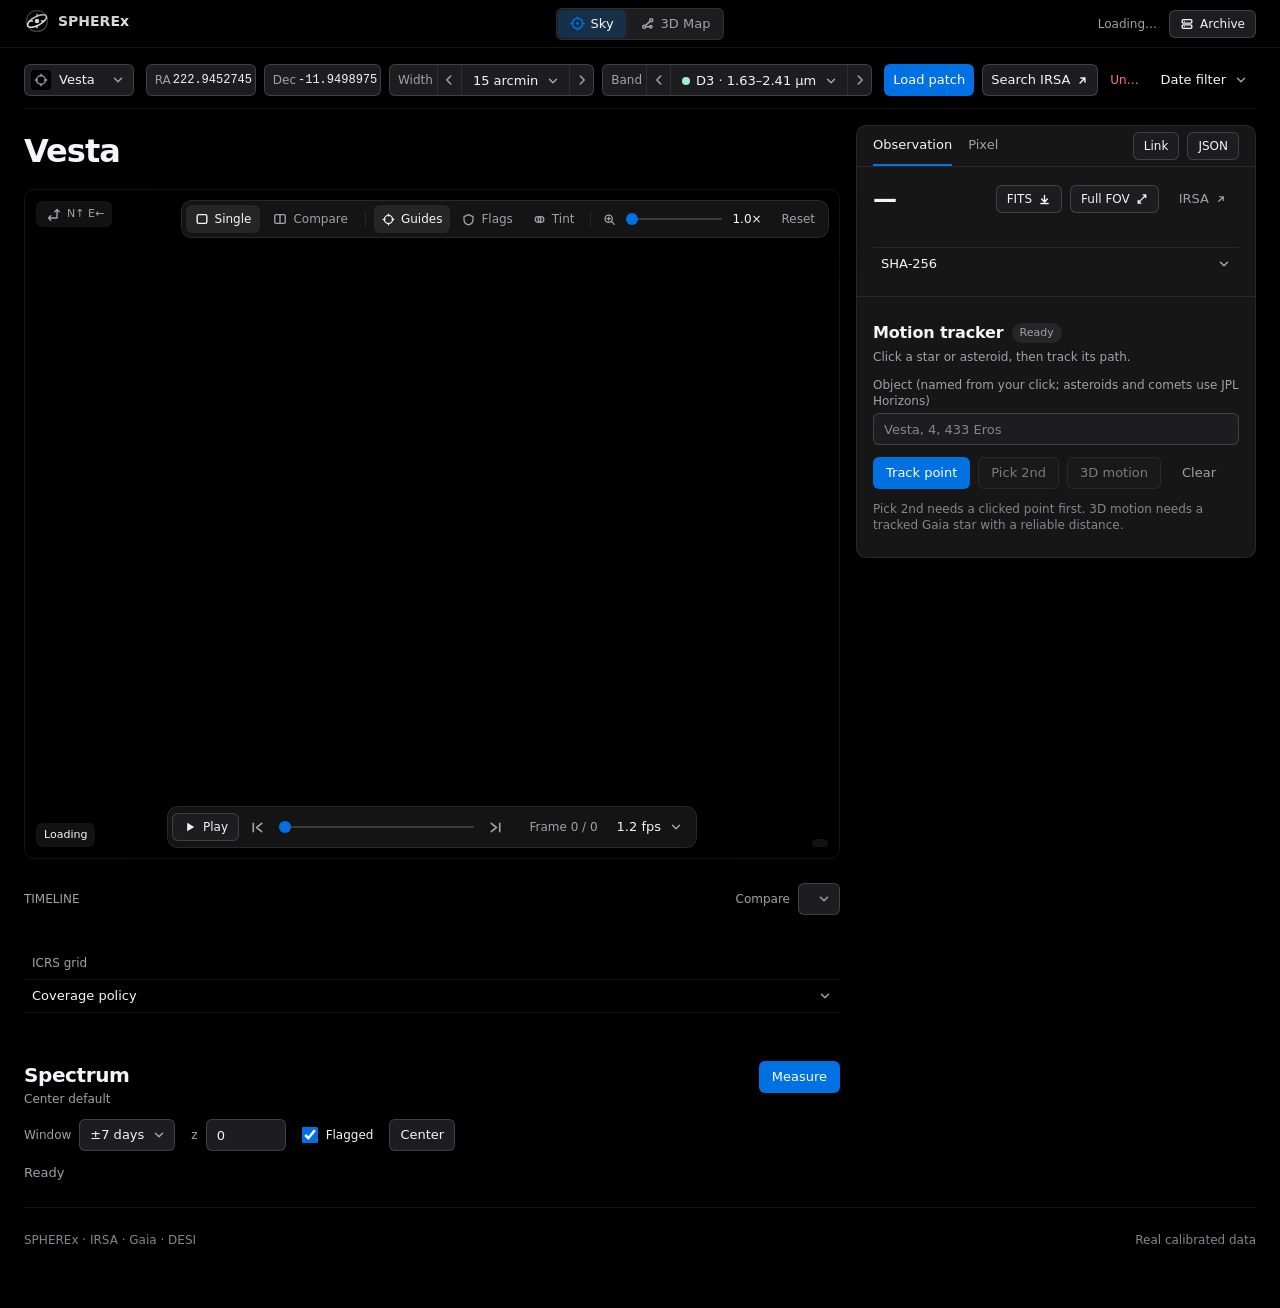
==== commit 874f3f39: "Merge branch1: 120-frame view cap, periodic comets, label placement Conflict in index.html resolved " ====
--- a/outputs/spherex-prototype/index.html
+++ b/outputs/spherex-prototype/index.html
@@ -5,25 +5,27 @@
   <meta name="viewport" content="width=device-width, initial-scale=1">
   <meta name="description" content="Inspect real archived SPHEREx observations, spectra, and catalog 3D distances.">
   <title>SPHEREx · Celestial Workbench</title>
-  <link rel="stylesheet" href="css/tokens.css?v=12">
-  <link rel="stylesheet" href="css/controls.css?v=12">
-  <link rel="stylesheet" href="css/appbar.css?v=12">
-  <link rel="stylesheet" href="css/menu.css?v=12">
-  <link rel="stylesheet" href="css/stage.css?v=12">
-  <link rel="stylesheet" href="css/inspector.css?v=12">
-  <link rel="stylesheet" href="css/spectrum.css?v=12">
-  <link rel="stylesheet" href="css/atlas.css?v=12">
-  <link rel="stylesheet" href="css/tracker.css?v=12">
-  <link rel="stylesheet" href="css/dialogs.css?v=12">
-  <link rel="stylesheet" href="css/responsive.css?v=12">
-  <link rel="stylesheet" href="css/overrides.css?v=12">
-  <script src="app.js?v=16" defer></script>
-  <script src="light.js?v=2" defer></script>
-  <script src="universe.js?v=2" defer></script>
-  <script src="tracking.js?v=11" defer></script>
-  <script src="ui-select.js?v=1" defer></script>
+  <link rel="stylesheet" href="css/tokens.css?v=16">
+  <link rel="stylesheet" href="css/controls.css?v=15">
+  <link rel="stylesheet" href="css/appbar.css?v=14">
+  <link rel="stylesheet" href="css/menu.css?v=14">
+  <link rel="stylesheet" href="css/stage.css?v=15">
+  <link rel="stylesheet" href="css/inspector.css?v=14">
+  <link rel="stylesheet" href="css/spectrum.css?v=15">
+  <link rel="stylesheet" href="css/atlas.css?v=15">
+  <link rel="stylesheet" href="css/tracker.css?v=16">
+  <link rel="stylesheet" href="css/dialogs.css?v=14">
+  <link rel="stylesheet" href="css/responsive.css?v=16">
+  <link rel="stylesheet" href="css/overrides.css?v=16">
+  <script src="app.js?v=17" defer></script>
+  <script src="light.js?v=7" defer></script>
+  <script src="universe.js?v=3" defer></script>
+  <script src="tracking.js?v=16" defer></script>
+  <script src="ui-select.js?v=2" defer></script>
 </head>
 <body>
+  <a class="skip-link" href="#sky">Skip to image</a>
+  <a class="skip-link" href="#tracker">Skip to tracker</a>
   <header class="app-bar">
     <div class="app-bar-left">
       <a href="/" class="crest" aria-label="SPHEREx Celestial Workbench home">
@@ -134,12 +136,12 @@
                   <svg width="14" height="14" viewBox="0 0 16 16" fill="none" stroke="currentColor" stroke-width="1.75" stroke-linecap="round" stroke-linejoin="round" aria-hidden="true"><path d="M10 3.5L5.5 8 10 12.5"/></svg>
                 </button>
                 <select id="detector">
-                  <option value="1">D1 · 0.75–1.09 µm</option>
-                  <option value="2">D2 · 1.10–1.62 µm</option>
-                  <option value="3" selected>D3 · 1.63–2.41 µm</option>
-                  <option value="4">D4 · 2.42–3.82 µm</option>
-                  <option value="5">D5 · 3.83–4.41 µm</option>
-                  <option value="6">D6 · 4.42–5.00 µm</option>
+                  <option value="1" data-swatch="var(--d1)">D1 · 0.75–1.09 µm</option>
+                  <option value="2" data-swatch="var(--d2)">D2 · 1.10–1.62 µm</option>
+                  <option value="3" data-swatch="var(--d3)" selected>D3 · 1.63–2.41 µm</option>
+                  <option value="4" data-swatch="var(--d4)">D4 · 2.42–3.82 µm</option>
+                  <option value="5" data-swatch="var(--d5)">D5 · 3.83–4.41 µm</option>
+                  <option value="6" data-swatch="var(--d6)">D6 · 4.42–5.00 µm</option>
                 </select>
                 <button type="button" id="detector-next" class="static" aria-label="Next detector">
                   <svg width="14" height="14" viewBox="0 0 16 16" fill="none" stroke="currentColor" stroke-width="1.75" stroke-linecap="round" stroke-linejoin="round" aria-hidden="true"><path d="M6 3.5L10.5 8 6 12.5"/></svg>
@@ -165,7 +167,7 @@
                 <span class="summary-label">
                   <span>Date filter</span>
                 </span>
-                <span id="source-state">UTC · Auto</span>
+                <span id="source-state" class="summary-meta">UTC · Auto</span>
               </summary>
               <div class="date-filter">
                 <span id="coordinate-help">Deg or h:m:s</span>
@@ -179,7 +181,7 @@
 
       <div class="workbench">
         <section class="stage" aria-labelledby="field-title">
-          <div class="stage-title sr-only">
+          <div class="stage-title">
             <h1 id="field-title">Vesta</h1>
             <p class="coord-sub" id="field-type"></p>
           </div>
@@ -221,8 +223,8 @@
             <div id="viewers" class="viewers" aria-busy="false">
               <div id="view-message" class="view-message" hidden role="status"></div>
               <div class="image-pane" id="primary-pane">
-                <canvas id="sky" tabindex="0" aria-label="Aligned sky image. Click to inspect a pixel, drag to pan, or use the zoom control."></canvas>
-                <span class="hud-badge hud-bl" id="frame-caption">Loading</span>
+                <canvas id="sky" tabindex="0" aria-label="Aligned sky image. Click to inspect a pixel, drag to pan, or use the zoom control. With focus, arrow keys to move, Enter to inspect."></canvas>
+                <span class="hud-badge hud-bl has-swatch" id="frame-caption">Loading</span>
                 <span class="hud-badge hud-tl compass" aria-label="Orientation North up, East left">
                   <svg width="18" height="18" viewBox="0 0 18 18" fill="none" stroke="currentColor" stroke-width="1.4" stroke-linecap="round" aria-hidden="true"><path d="M13 13V4.5M10.8 6.7L13 4.5l2.2 2.2M13 13H4.5M6.7 10.8L4.5 13l2.2 2.2"/></svg>
                   <span>N↑ E←</span>
@@ -231,8 +233,8 @@
                 <span class="hud-badge hover-flag-badge" id="hover-flag-badge" hidden></span>
               </div>
               <div class="image-pane" id="reference-pane" hidden>
-                <canvas id="reference" tabindex="0" aria-label="Reference sky image"></canvas>
-                <span class="hud-badge hud-bl" id="reference-caption"></span>
+                <canvas id="reference" tabindex="0" aria-label="Reference sky image. With focus, arrow keys to move, Enter to inspect."></canvas>
+                <span class="hud-badge hud-bl has-swatch" id="reference-caption"></span>
                 <span class="hud-badge hud-tl compass">N↑ E←</span>
               </div>
             </div>
@@ -274,7 +276,7 @@
               <span id="baseline">TIMELINE</span>
               <label>Compare <select id="reference-date"></select></label>
             </div>
-            <div class="filmstrip" id="filmstrip"></div>
+            <div class="filmstrip" id="filmstrip" role="toolbar" aria-label="Observation frames. Arrow keys to move, Enter to open."></div>
           </div>
 
           <div class="stage-notes">
@@ -305,7 +307,7 @@
                 <select id="light-scope">
                   <option value="near">±7 days</option>
                   <option value="dates">Viewer dates</option>
-                  <option value="all">All dates</option>
+                  <option value="all">All dates · slow</option>
                 </select>
               </label>
               <label title="Reference redshift z">z
@@ -346,8 +348,16 @@
               </div>
 
               <div class="plot-wrap">
-                <svg id="light-chart" viewBox="0 0 1000 390" role="img" aria-label="Measured light with error bars"></svg>
-              </div>
+                <svg id="light-chart" viewBox="0 0 1000 390" role="group" aria-label="Measured light with error bars"></svg>
+              </div>
+              <ul class="band-legend" aria-label="Point colour is the detector band">
+                <li class="has-swatch" style="--swatch: var(--d1)">D1 0.75–1.09 µm</li>
+                <li class="has-swatch" style="--swatch: var(--d2)">D2 1.10–1.62</li>
+                <li class="has-swatch" style="--swatch: var(--d3)">D3 1.63–2.41</li>
+                <li class="has-swatch" style="--swatch: var(--d4)">D4 2.42–3.82</li>
+                <li class="has-swatch" style="--swatch: var(--d5)">D5 3.83–4.41</li>
+                <li class="has-swatch" style="--swatch: var(--d6)">D6 4.42–5.00</li>
+              </ul>
               <p id="plot-note" class="plot-note"></p>
 
               <div class="candidate-heading">
@@ -371,7 +381,7 @@
         </section>
 
         <aside class="inspector" aria-label="Details">
-          <div class="vesta-callout inspector-section">
+          <div id="vesta-callout" class="vesta-callout inspector-section">
             <p id="target-note" class="callout-banner" hidden></p>
             <button id="vesta-example" type="button" class="btn-ghost example-shortcut" hidden>
               <svg width="13" height="13" viewBox="0 0 16 16" fill="none" stroke="currentColor" stroke-width="1.75" stroke-linecap="round" stroke-linejoin="round" aria-hidden="true"><circle cx="8" cy="8" r="5.5"/><path d="M8 5.5v3l2 1.5"/></svg>
@@ -383,8 +393,8 @@
           <section class="inspector-section inspector-card" aria-label="Observation and pixel inspector">
             <div class="inspector-top">
               <div class="tabs" role="tablist">
-                <button id="tab-observation" type="button" role="tab" class="static" aria-selected="true">Observation</button>
-                <button id="tab-pixel" type="button" role="tab" class="static" aria-selected="false">Pixel</button>
+                <button id="tab-observation" type="button" role="tab" class="static" aria-selected="true" aria-controls="observation-panel" tabindex="0">Observation</button>
+                <button id="tab-pixel" type="button" role="tab" class="static" aria-selected="false" aria-controls="pixel-panel" tabindex="-1">Pixel</button>
               </div>
               <div class="inspector-util-btns">
                 <button id="share" type="button" class="btn-outline btn-compact" title="Copy view URL">Link</button>
@@ -392,7 +402,7 @@
               </div>
             </div>
 
-            <div id="observation-panel" role="tabpanel">
+            <div id="observation-panel" role="tabpanel" aria-labelledby="tab-observation">
               <div class="obs-banner">
                 <div>
                   <h2 id="observation-date">—</h2>
@@ -415,7 +425,7 @@
               </div>
 
               <dl id="metadata" class="kv-grid"></dl>
-              <div class="quality-card" id="quality-card"></div>
+              <button type="button" class="quality-card" id="quality-card"></button>
 
               <details class="hash-details">
                 <summary>SHA-256</summary>
@@ -425,7 +435,7 @@
               </details>
             </div>
 
-            <div id="pixel-panel" role="tabpanel" hidden>
+            <div id="pixel-panel" role="tabpanel" aria-labelledby="tab-pixel" hidden>
               <div class="pixel-guide-hint">
                 <svg width="24" height="24" viewBox="0 0 24 24" fill="none" stroke="currentColor" stroke-width="1.5" stroke-linecap="round" aria-hidden="true">
                   <circle cx="12" cy="12" r="8" stroke-opacity="0.35"/>
@@ -442,7 +452,7 @@
             </div>
           </section>
 
-          <div class="tracking-bar inspector-section">
+          <div class="tracking-bar inspector-section" id="tracker" tabindex="-1">
             <div class="tracking-head">
               <div class="tracking-title-row">
                 <h2 class="section-title">Motion tracker</h2>
@@ -451,8 +461,9 @@
               <p id="track-status" role="status">Click a star or asteroid, then track its path.</p>
             </div>
             <label class="track-object" for="track-object">Object (named from your click; asteroids and comets use JPL Horizons)
-              <input id="track-object" type="text" placeholder="Vesta, 4, 433 Eros" autocomplete="off" spellcheck="false">
+              <input id="track-object" type="text" placeholder="Vesta, 4, 433 Eros" autocomplete="off" spellcheck="false" aria-describedby="track-object-note">
             </label>
+            <p id="track-object-note" class="track-object-note" hidden></p>
             <div class="tracking-actions">
               <button id="track-star" type="button" class="btn-brass">Track point</button>
               <button id="track-anchor" type="button" class="btn-outline" disabled aria-pressed="false" title="Needs a clicked point first. Then step to another frame and click the moving object to anchor its path.">Pick 2nd</button>
@@ -461,12 +472,12 @@
             </div>
             <p id="track-help" class="track-help">Pick 2nd needs a clicked point first. 3D motion needs a tracked Gaia star with a reliable distance.</p>
             <div id="track-result" hidden>
-              <div id="track-eph" class="track-eph" hidden>
-                <p id="track-source" class="track-source"></p>
-                <p id="track-timescale"></p>
-                <ul id="track-warnings" class="track-warnings"></ul>
-                <p id="track-offset"></p>
-                <p id="track-flag" class="track-flag" role="alert" hidden></p>
+              <div id="track-verdict" class="track-verdict">
+                <p id="verdict-head" class="verdict-head"></p>
+                <dl id="verdict-compare" class="verdict-compare" hidden>
+                  <dt>Measured</dt><dd id="verdict-m-speed"></dd><dd id="verdict-m-head"></dd>
+                  <dt class="jpl">JPL</dt><dd id="verdict-p-speed" class="jpl"></dd><dd id="verdict-p-head" class="jpl"></dd>
+                </dl>
               </div>
               <div id="track-kpis" class="track-kpis">
                 <div class="track-kpi"><span>Speed</span><strong id="kpi-speed">—</strong><small id="kpi-speed-pred"></small></div>
@@ -474,9 +485,19 @@
                 <div class="track-kpi"><span>Change</span><strong id="kpi-change">—</strong></div>
                 <div class="track-kpi"><span>Measured</span><strong id="kpi-points">—</strong></div>
               </div>
+              <div id="track-eph" class="track-eph" hidden>
+                <ul id="track-warnings" class="track-warnings"></ul>
+                <p id="track-offset"></p>
+                <p id="track-flag" class="track-flag" role="alert" hidden></p>
+                <details>
+                  <summary>Source &amp; timescale</summary>
+                  <p id="track-source" class="track-source"></p>
+                  <p id="track-timescale"></p>
+                </details>
+              </div>
               <div class="track-charts">
-                <svg id="track-plot" viewBox="0 0 400 180" role="img" aria-label="Measured sky trajectory relative to the reference observation"></svg>
-                <svg id="track-change-plot" viewBox="0 0 400 150" role="img" aria-label="Cumulative path and interval speed over time"></svg>
+                <svg id="track-plot" viewBox="0 0 400 180" role="group" aria-label="Measured sky trajectory relative to the reference observation"></svg>
+                <svg id="track-change-plot" viewBox="0 0 400 150" role="group" aria-label="Cumulative path and interval speed over time"></svg>
               </div>
               <p id="track-summary"></p>
               <div class="track-result-actions">
